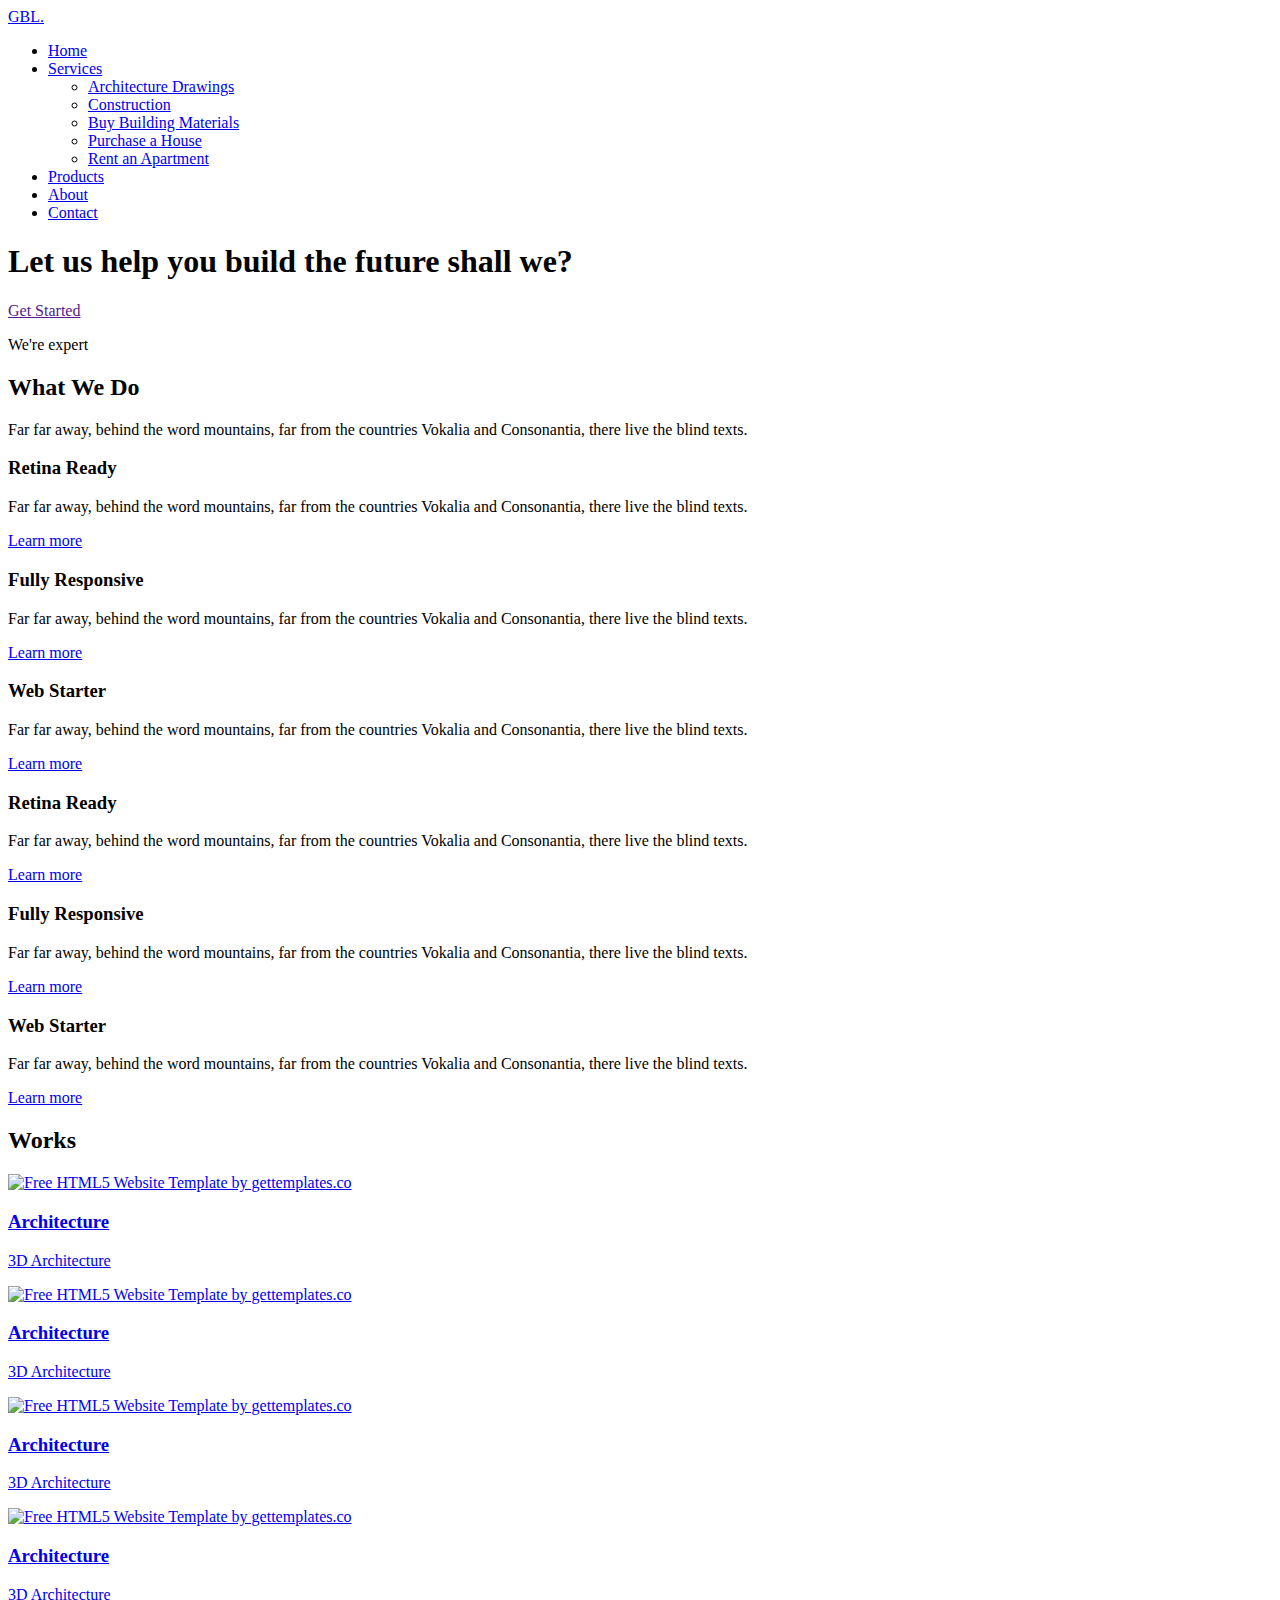
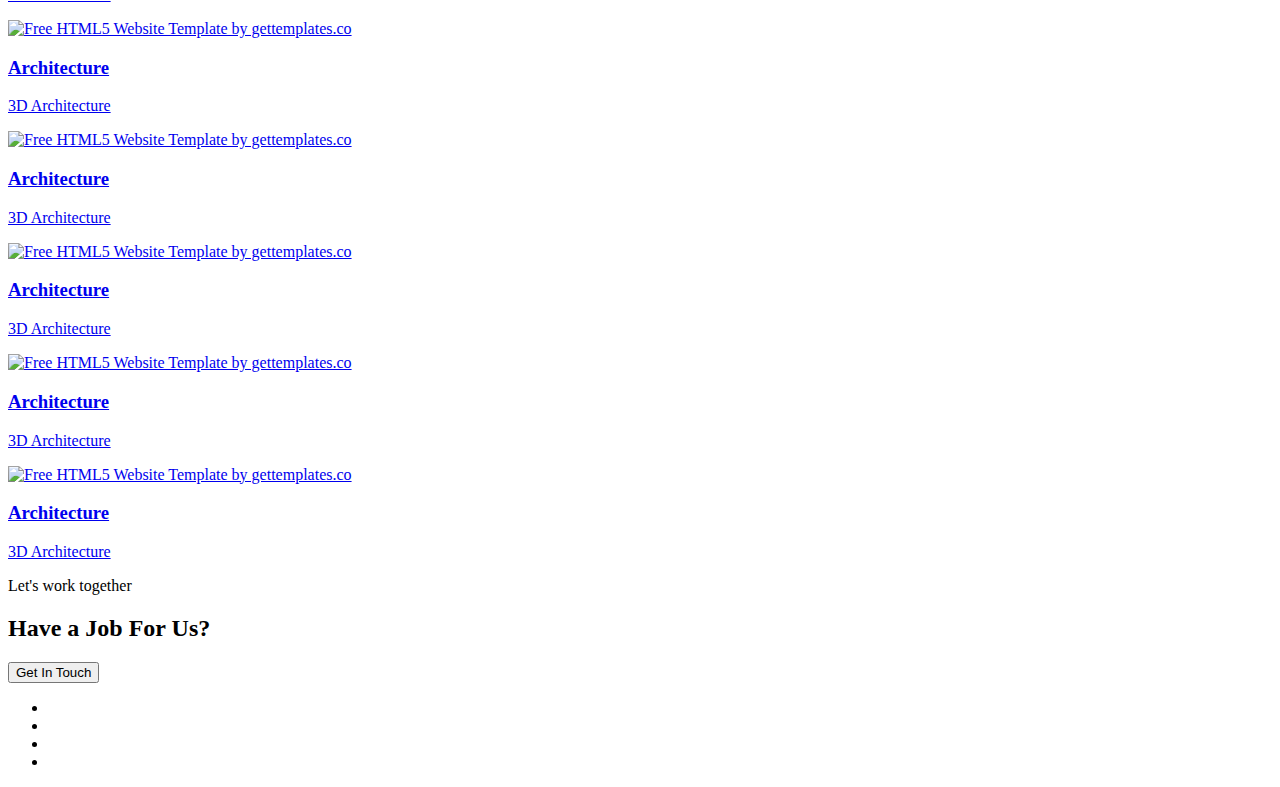
==== index.html @ 5374af35 "version2" ====
<!DOCTYPE HTML>
<html>
	<head>
	<meta charset="utf-8">
	<meta http-equiv="X-UA-Compatible" content="IE=edge">
	<meta name="viewport" content="width=device-width, initial-scale=1">
	<title>Global Basko Limited</title>
  	<!-- Facebook and Twitter integration -->
	<meta property="og:title" content=""/>
	<meta property="og:image" content=""/>
	<meta property="og:url" content=""/>
	<meta property="og:site_name" content=""/>
	<meta property="og:description" content=""/>
	<meta name="twitter:title" content="" />
	<meta name="twitter:image" content="" />
	<meta name="twitter:url" content="" />
	<meta name="twitter:card" content="" />

	<link href="https://fonts.googleapis.com/css?family=Open+Sans:300,400,700" rel="stylesheet">
	
	<!-- Animate.css -->
	<link rel="stylesheet" href="css/animate.css">
	<!-- Icomoon Icon Fonts-->
	<link rel="stylesheet" href="css/icomoon.css">
	<!-- Bootstrap  -->
	<link rel="stylesheet" href="css/bootstrap.css">

	<!-- Magnific Popup -->
	<link rel="stylesheet" href="css/magnific-popup.css">

	<!-- Theme style  -->
	<link rel="stylesheet" href="css/style.css">

	<!-- Modernizr JS -->
	<script src="js/modernizr-2.6.2.min.js"></script>
	<!-- FOR IE9 below -->
	<!--[if lt IE 9]>
	<script src="js/respond.min.js"></script>
	<![endif]-->

	</head>
	<body>
		
	<div class="fh5co-loader"></div>
	
	<div id="page">
	<nav class="fh5co-nav" role="navigation">
		<div class="container">
			<div class="row">
				<div class="col-xs-2 text-left">
					<div id="fh5co-logo"><a href="index.html">GBL<span>.</span></a></div>
				</div>
				<div class="col-xs-10 text-right menu-1">
					<ul>
						<li class="active"><a href="index.html">Home</a></li>
						<li class="has-dropdown">
							<a href="services.html">Services</a>
							<ul class="dropdown">
								<li><a href="#">Architecture Drawings</a></li>
								<li><a href="#">Construction</a></li>
								<li><a href="#">Buy Building Materials</a></li>
								<li><a href="#">Purchase a House</a></li>
								<li><a href="#">Rent an Apartment</a></li>
							</ul>
						</li>

						<li><a href="products.html">Products</a></li>
						<li><a href="about.html">About</a></li>
						<li><a href="contact.html">Contact</a></li>
					</ul>
				</div>
			</div>
			
		</div>
	</nav>

	<header id="fh5co-header" class="fh5co-cover" role="banner" style="background-image:url(images/img_bg_1.jpg);" data-stellar-background-ratio="0.5">
		<div class="overlay"></div>
		<div class="container">
			<div class="row">
				<div class="col-md-7 text-left">
					<div class="display-t">
						<div class="display-tc animate-box" data-animate-effect="fadeInUp">
							<h1 class="mb30">Let us help you build the future shall we?</h1>
							<p>
								<a href="" target="_blank" class="btn btn-primary">Get Started</a>
							</p>
						</div>
					</div>
				</div>
			</div>
		</div>
	</header>

	



	<div id="fh5co-services" class="fh5co-bg-section border-bottom">
		<div class="container">
			<div class="row row-pb-md">
				<div class="col-md-8 col-md-offset-2 text-left animate-box" data-animate-effect="fadeInUp">
					<div class="fh5co-heading">
						<span>We're expert</span>
						<h2>What We Do</h2>
						<p>Far far away, behind the word mountains, far from the countries Vokalia and Consonantia, there live the blind texts.</p>
					</div>
				</div>
			</div>
			<div class="row">
				<div class="col-md-4 col-sm-6 ">
					<div class="feature-center animate-box" data-animate-effect="fadeInUp">
						<span class="icon">
							<i class="icon-eye"></i>
						</span>
						<h3>Retina Ready</h3>
						<p>Far far away, behind the word mountains, far from the countries Vokalia and Consonantia, there live the blind texts.</p>
						<p><a href="#">Learn more</a></p>
					</div>
				</div>
				<div class="col-md-4 col-sm-6 ">
					<div class="feature-center animate-box" data-animate-effect="fadeInUp">
						<span class="icon">
							<i class="icon-command"></i>
						</span>
						<h3>Fully Responsive</h3>
						<p>Far far away, behind the word mountains, far from the countries Vokalia and Consonantia, there live the blind texts.</p>
						<p><a href="#">Learn more</a></p>
					</div>
				</div>
				<div class="clearfix visible-sm-block"></div>
				<div class="col-md-4 col-sm-6 ">
					<div class="feature-center animate-box" data-animate-effect="fadeInUp">
						<span class="icon">
							<i class="icon-power"></i>
						</span>
						<h3>Web Starter</h3>
						<p>Far far away, behind the word mountains, far from the countries Vokalia and Consonantia, there live the blind texts.</p>
						<p><a href="#">Learn more</a></p>
					</div>
				</div>

				<div class="clearfix visible-md-block"></div>

				<div class="col-md-4 col-sm-6 ">
					<div class="feature-center animate-box" data-animate-effect="fadeInUp">
						<span class="icon">
							<i class="icon-eye"></i>
						</span>
						<h3>Retina Ready</h3>
						<p>Far far away, behind the word mountains, far from the countries Vokalia and Consonantia, there live the blind texts.</p>
						<p><a href="#">Learn more</a></p>
					</div>
				</div>
				<div class="clearfix visible-sm-block"></div>
				<div class="col-md-4 col-sm-6 ">
					<div class="feature-center animate-box" data-animate-effect="fadeInUp">
						<span class="icon">
							<i class="icon-command"></i>
						</span>
						<h3>Fully Responsive</h3>
						<p>Far far away, behind the word mountains, far from the countries Vokalia and Consonantia, there live the blind texts.</p>
						<p><a href="#">Learn more</a></p>
					</div>
				</div>
				<div class="col-md-4 col-sm-6 ">
					<div class="feature-center animate-box" data-animate-effect="fadeInUp">
						<span class="icon">
							<i class="icon-power"></i>
						</span>
						<h3>Web Starter</h3>
						<p>Far far away, behind the word mountains, far from the countries Vokalia and Consonantia, there live the blind texts.</p>
						<p><a href="#">Learn more</a></p>
					</div>
				</div>

				<div class="clearfix visible-md-block"></div>

			</div>
		</div>
	</div>

	<div id="fh5co-project">
		<div class="container">
			<div class="row row-pb-md">
				<div class="col-md-8 col-md-offset-2 text-left fh5co-heading  animate-box">
					<h2>Works</h2>
				</div>
			</div>

			<div class="row">
				<div class="col-md-4 col-sm-6 fh5co-project animate-box" data-animate-effect="fadeIn">
					<a href="#"><img src="images/work-1.jpg" alt="Free HTML5 Website Template by gettemplates.co" class="img-responsive">
						<div class="fh5co-copy">
							<h3>Architecture</h3>
							<p>3D Architecture</p>
						</div>
					</a>
				</div>
				<div class="col-md-4 col-sm-6 fh5co-project animate-box" data-animate-effect="fadeIn">
					<a href="#"><img src="images/work-2.jpg" alt="Free HTML5 Website Template by gettemplates.co" class="img-responsive">
						<div class="fh5co-copy">
							<h3>Architecture</h3>
							<p>3D Architecture</p>
						</div>
					</a>
				</div>
				<div class="col-md-4 col-sm-6 fh5co-project animate-box" data-animate-effect="fadeIn">
					<a href="#"><img src="images/work-3.jpg" alt="Free HTML5 Website Template by gettemplates.co" class="img-responsive">
						<div class="fh5co-copy">
							<h3>Architecture</h3>
							<p>3D Architecture</p>
						</div>
					</a>
				</div>

			</div>
		</div>
		<div class="container">
			<div class="row row-pb-md">
				<div class="col-md-8 col-md-offset-2 text-left fh5co-heading  animate-box">
				</div>
			</div>

			<div class="row">
				<div class="col-md-4 col-sm-6 fh5co-project animate-box" data-animate-effect="fadeIn">
					<a href="#"><img src="images/work-1.jpg" alt="Free HTML5 Website Template by gettemplates.co" class="img-responsive">
						<div class="fh5co-copy">
							<h3>Architecture</h3>
							<p>3D Architecture</p>
						</div>
					</a>
				</div>
				<div class="col-md-4 col-sm-6 fh5co-project animate-box" data-animate-effect="fadeIn">
					<a href="#"><img src="images/work-2.jpg" alt="Free HTML5 Website Template by gettemplates.co" class="img-responsive">
						<div class="fh5co-copy">
							<h3>Architecture</h3>
							<p>3D Architecture</p>
						</div>
					</a>
				</div>
				<div class="col-md-4 col-sm-6 fh5co-project animate-box" data-animate-effect="fadeIn">
					<a href="#"><img src="images/work-3.jpg" alt="Free HTML5 Website Template by gettemplates.co" class="img-responsive">
						<div class="fh5co-copy">
							<h3>Architecture</h3>
							<p>3D Architecture</p>
						</div>
					</a>
				</div>

			</div>
		</div>
		<div class="container">
			<div class="row row-pb-md">
				<div class="col-md-8 col-md-offset-2 text-left fh5co-heading  animate-box">
				</div>
			</div>

			<div class="row">
				<div class="col-md-4 col-sm-6 fh5co-project animate-box" data-animate-effect="fadeIn">
					<a href="#"><img src="images/work-1.jpg" alt="Free HTML5 Website Template by gettemplates.co" class="img-responsive">
						<div class="fh5co-copy">
							<h3>Architecture</h3>
							<p>3D Architecture</p>
						</div>
					</a>
				</div>
				<div class="col-md-4 col-sm-6 fh5co-project animate-box" data-animate-effect="fadeIn">
					<a href="#"><img src="images/work-2.jpg" alt="Free HTML5 Website Template by gettemplates.co" class="img-responsive">
						<div class="fh5co-copy">
							<h3>Architecture</h3>
							<p>3D Architecture</p>
						</div>
					</a>
				</div>
				<div class="col-md-4 col-sm-6 fh5co-project animate-box" data-animate-effect="fadeIn">
					<a href="#"><img src="images/work-3.jpg" alt="Free HTML5 Website Template by gettemplates.co" class="img-responsive">
						<div class="fh5co-copy">
							<h3>Architecture</h3>
							<p>3D Architecture</p>
						</div>
					</a>
				</div>

			</div>
		</div>
		
	</div>
	<div id="fh5co-started">
		<div class="container">
			<div class="row animate-box">
				<div class="col-md-8 col-md-offset-2 text-center fh5co-heading">
					<span>Let's work together</span>
					<h2>Have a Job For Us?</h2>
					<p><button type="submit" class="btn btn-primary">Get In Touch</button></p>
				</div>
			</div>
		</div>
	</div>

	<footer id="fh5co-footer" role="contentinfo">
		<div class="container">
			<div class="row copyright">
				<div class="col-md-12 text-center">
					<p>
						<ul class="fh5co-social-icons">
							<li><a href="#"><i class="icon-twitter"></i></a></li>
							<li><a href="#"><i class="icon-facebook"></i></a></li>
							<li><a href="#"><i class="icon-linkedin"></i></a></li>
							<li><a href="#"><i class="icon-dribbble"></i></a></li>
						</ul>
					</p>
				</div>
			</div>

		</div>
	</footer>
	</div>

	<div class="gototop js-top">
		<a href="#" class="js-gotop"><i class="icon-arrow-up"></i></a>
	</div>
	
	<!-- jQuery -->
	<script src="js/jquery.min.js"></script>
	<!-- jQuery Easing -->
	<script src="js/jquery.easing.1.3.js"></script>
	<!-- Bootstrap -->
	<script src="js/bootstrap.min.js"></script>
	<!-- Waypoints -->
	<script src="js/jquery.waypoints.min.js"></script>
	<!-- countTo -->
	<script src="js/jquery.countTo.js"></script>
	<!-- Magnific Popup -->
	<script src="js/jquery.magnific-popup.min.js"></script>
	<script src="js/magnific-popup-options.js"></script>
	<!-- Stellar -->
	<script src="js/jquery.stellar.min.js"></script>
	<!-- Main -->
	<script src="js/main.js"></script>

	</body>
</html>
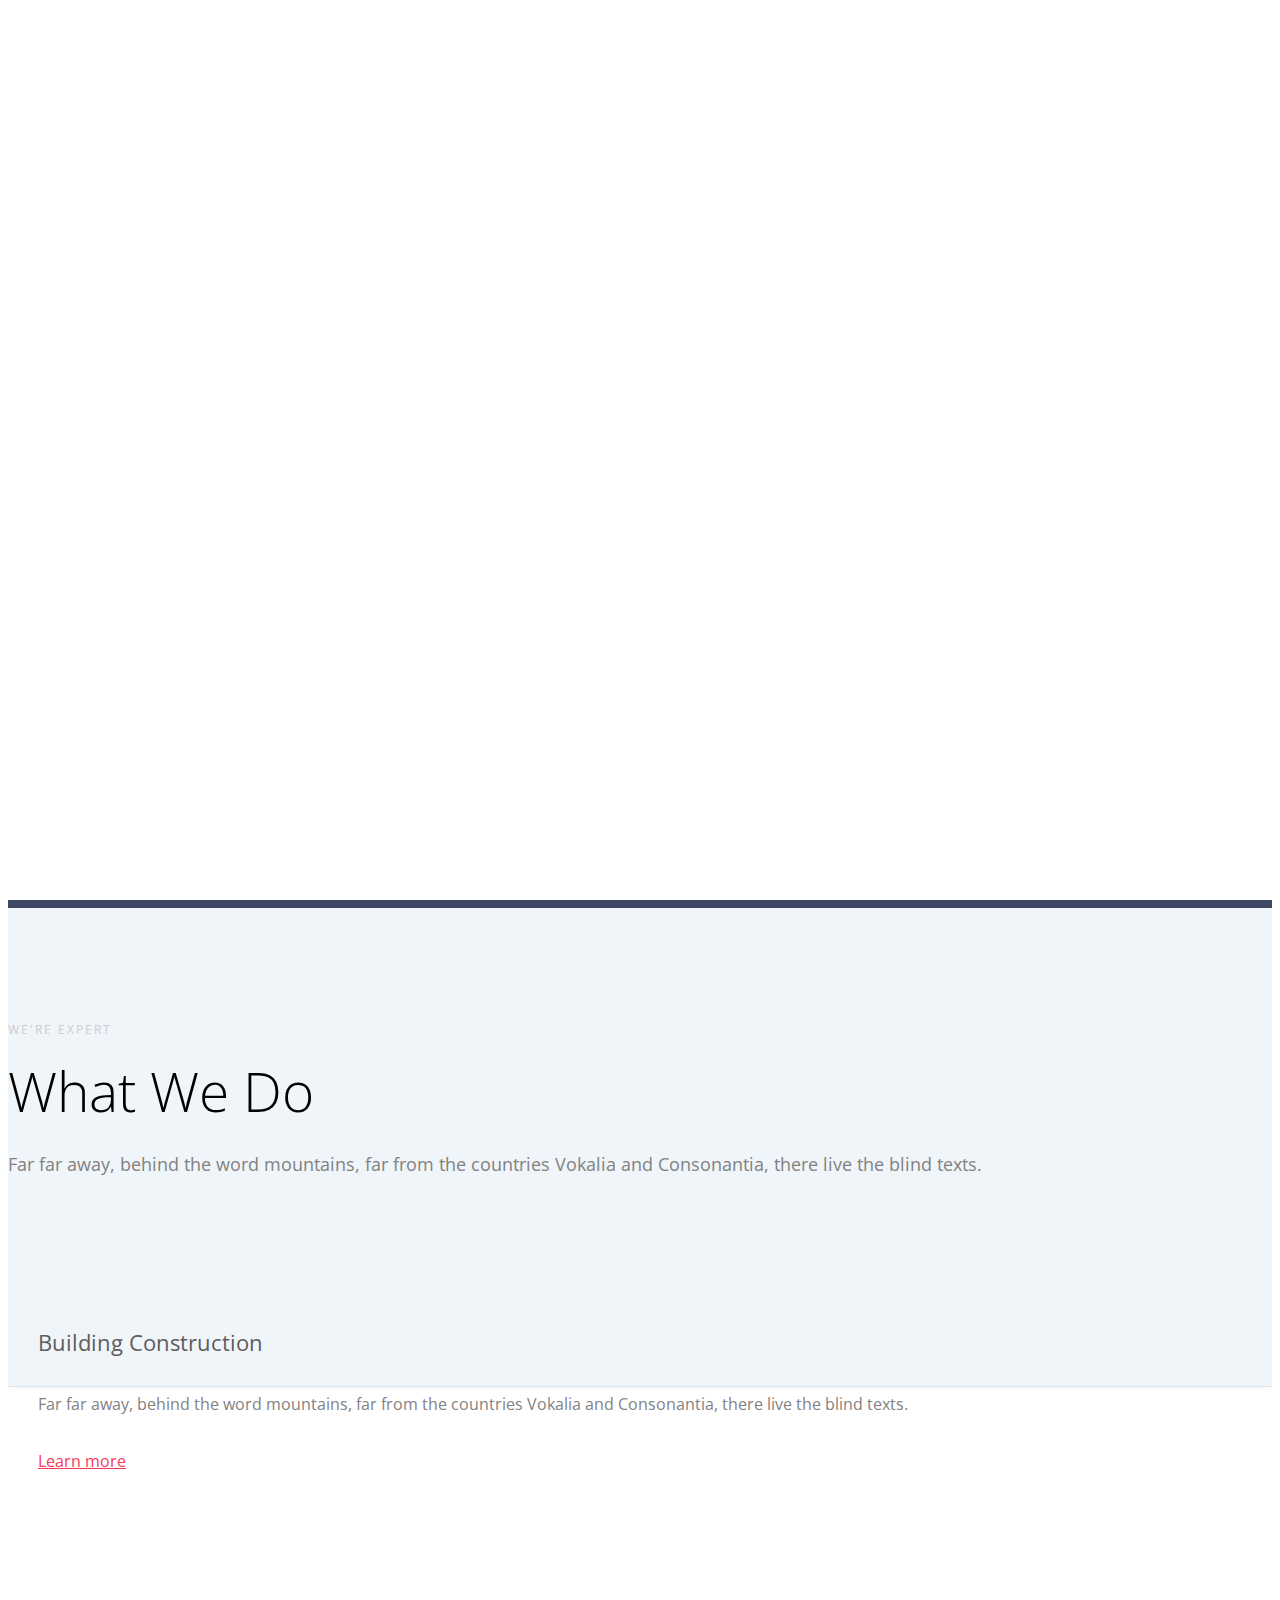
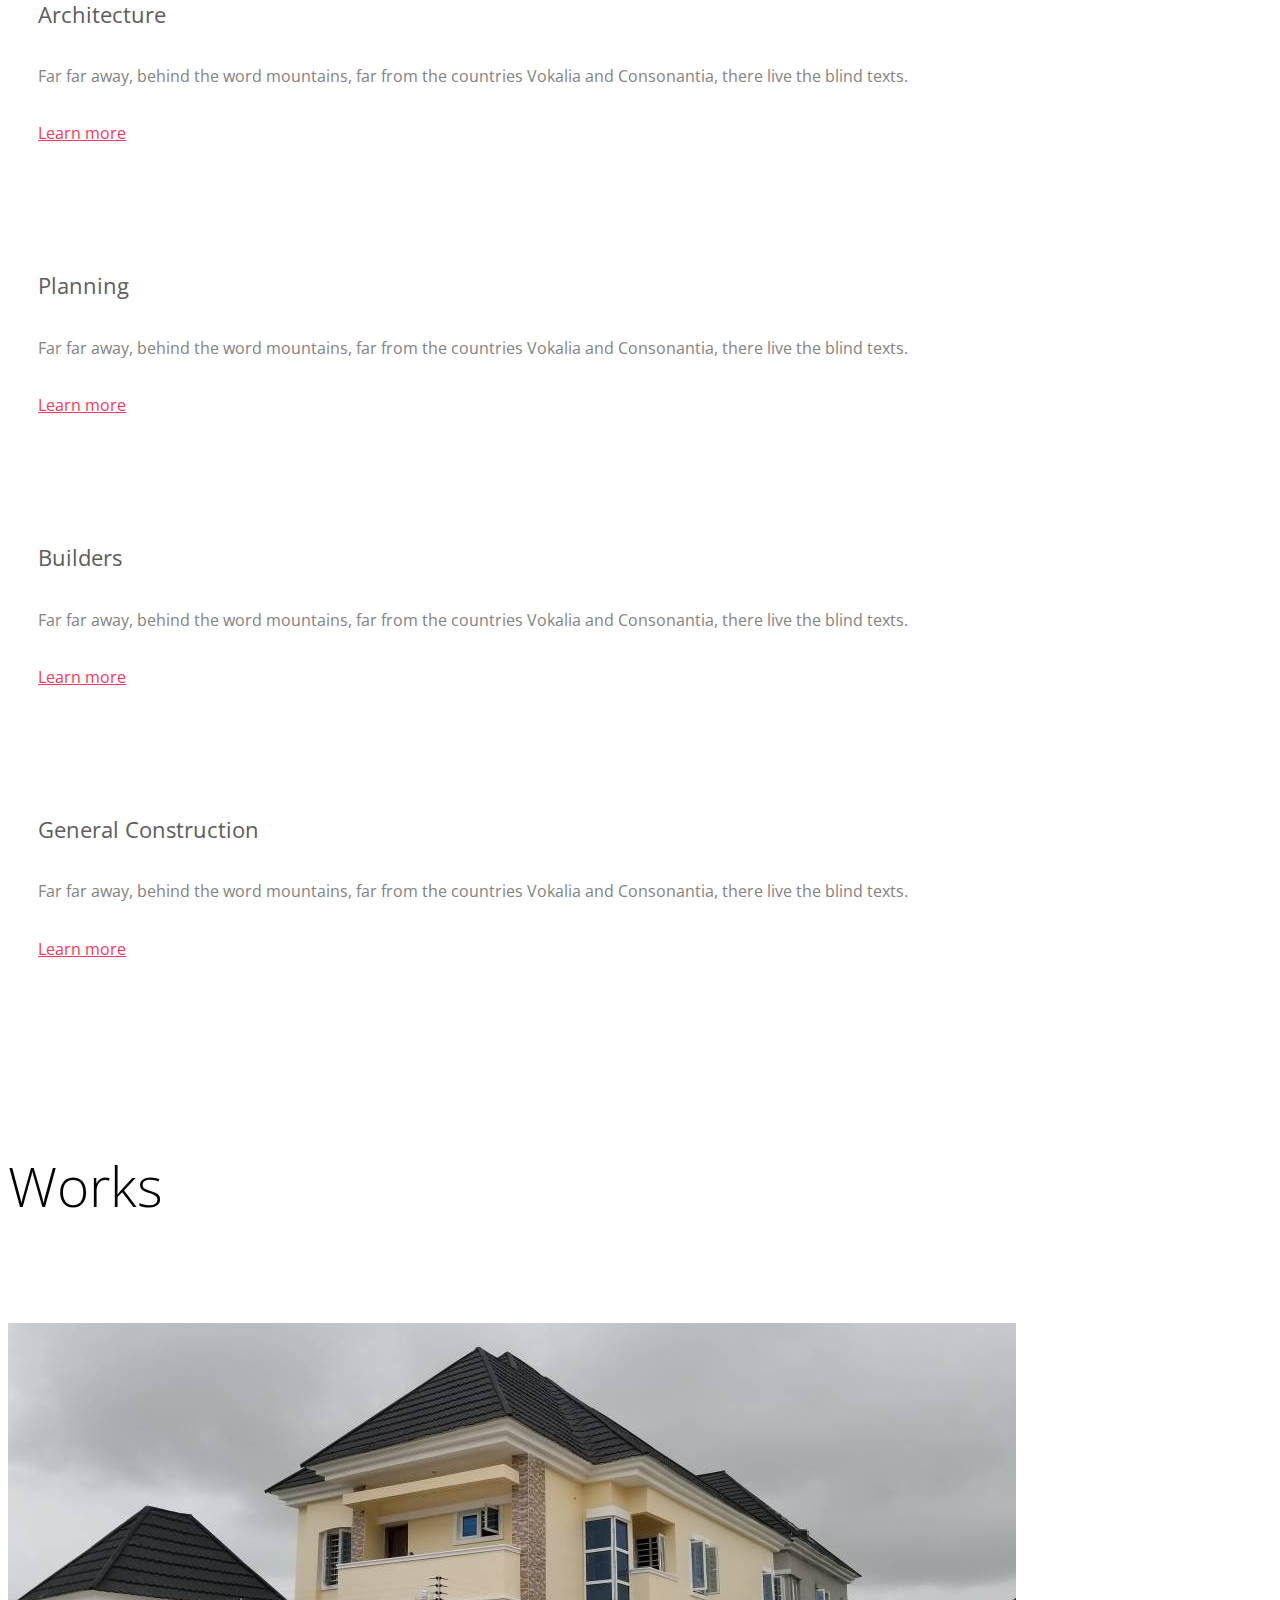
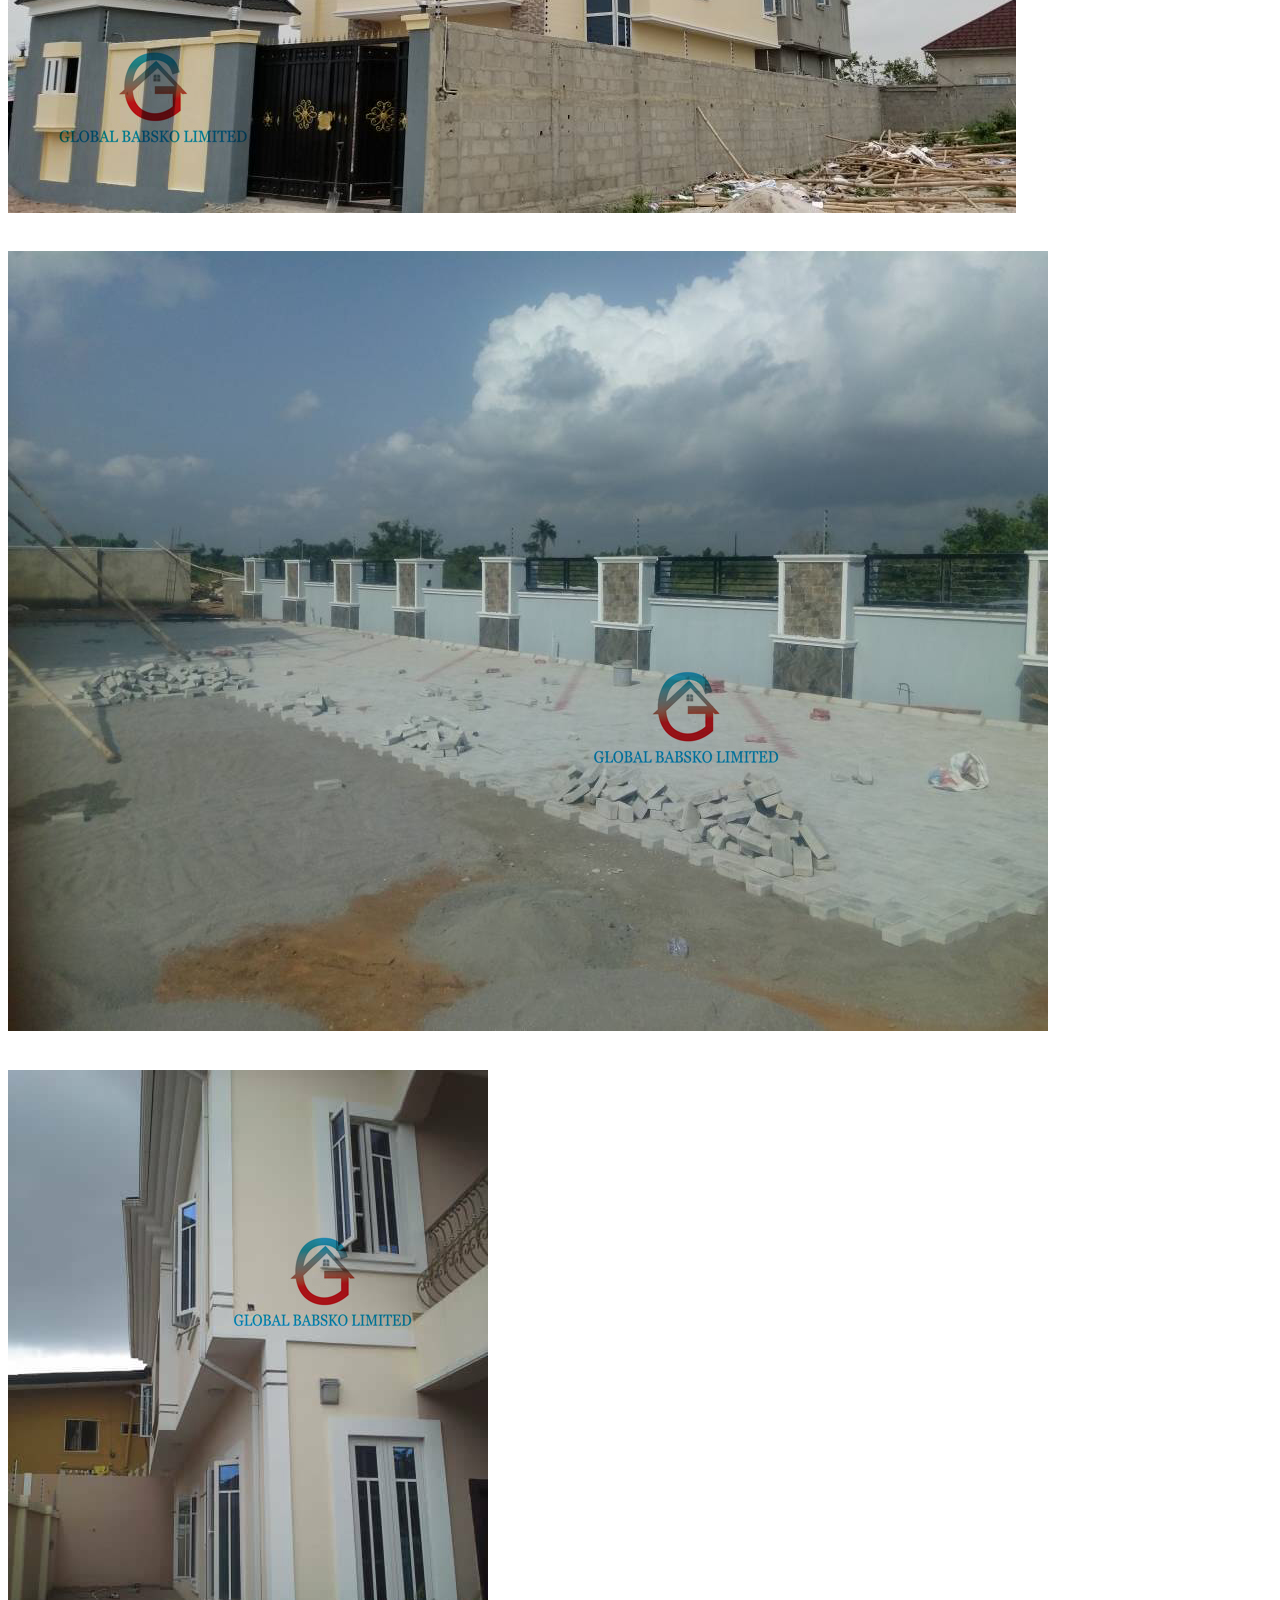
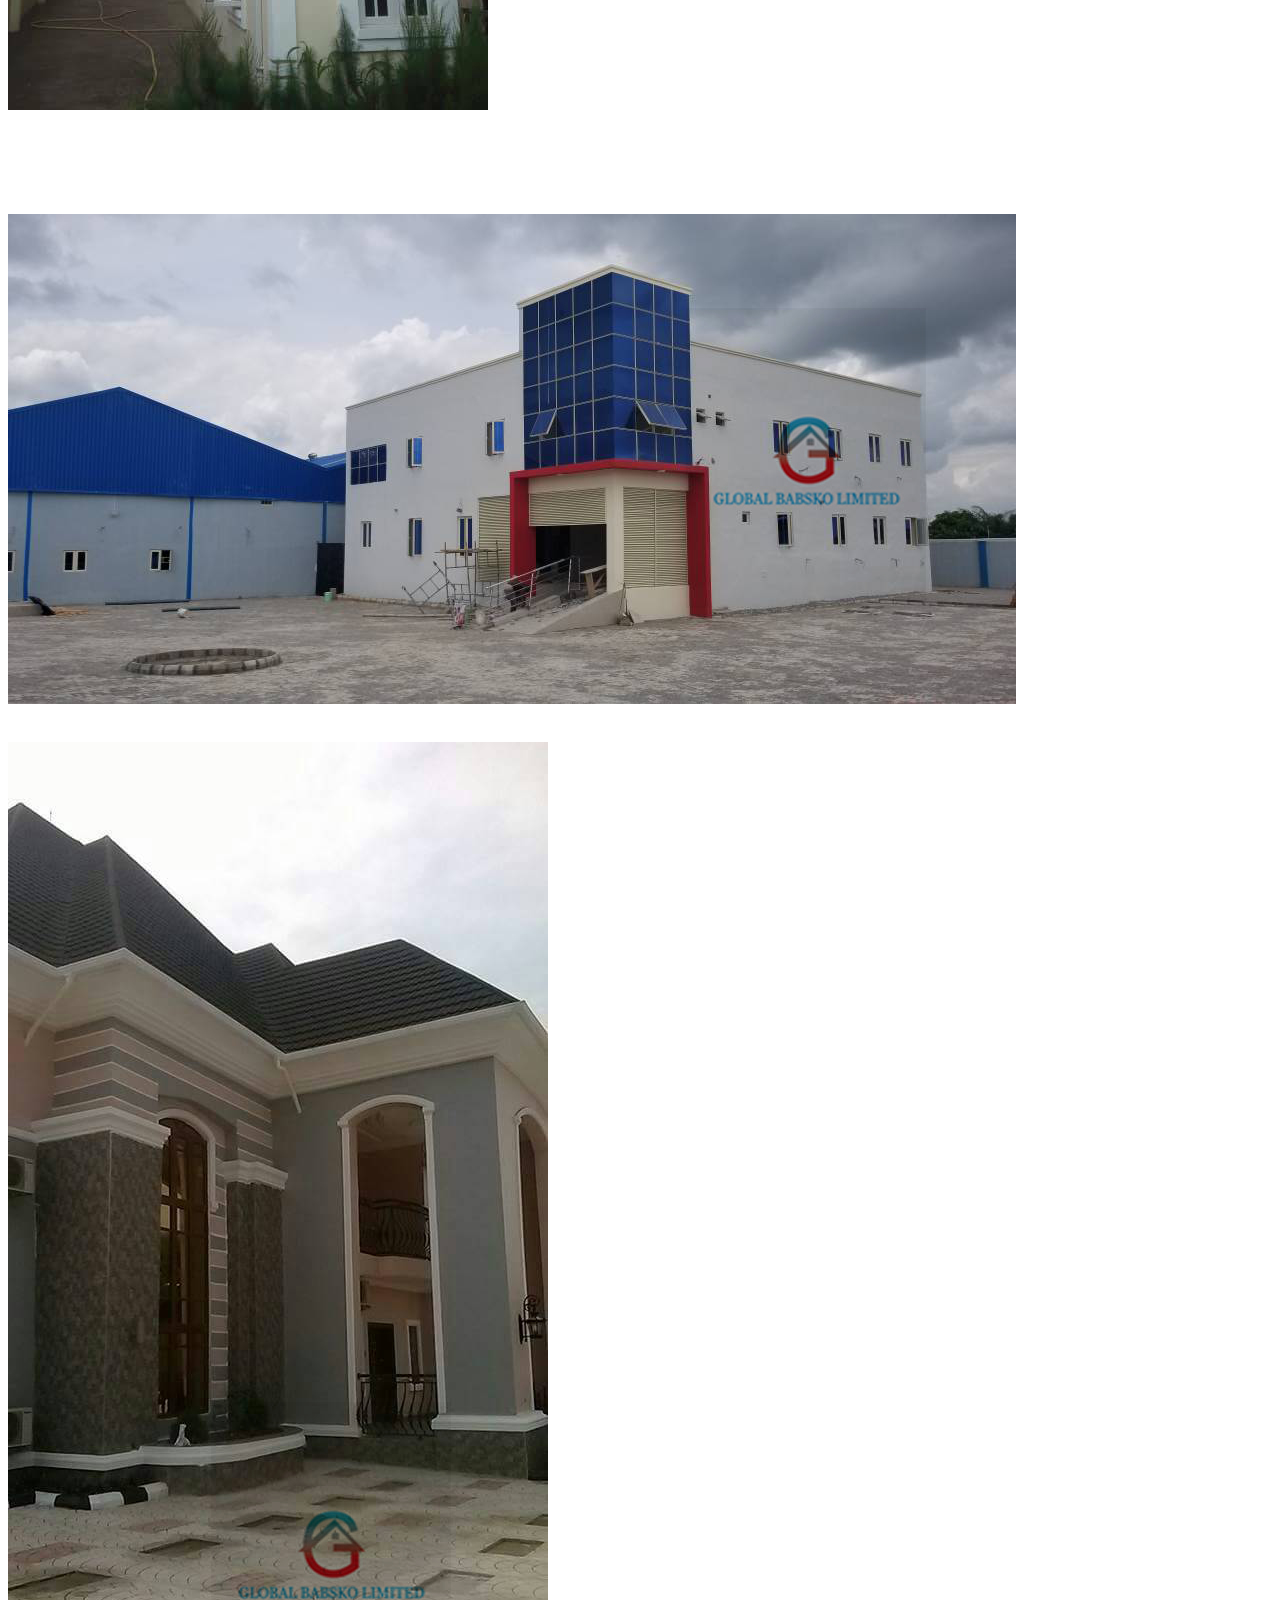
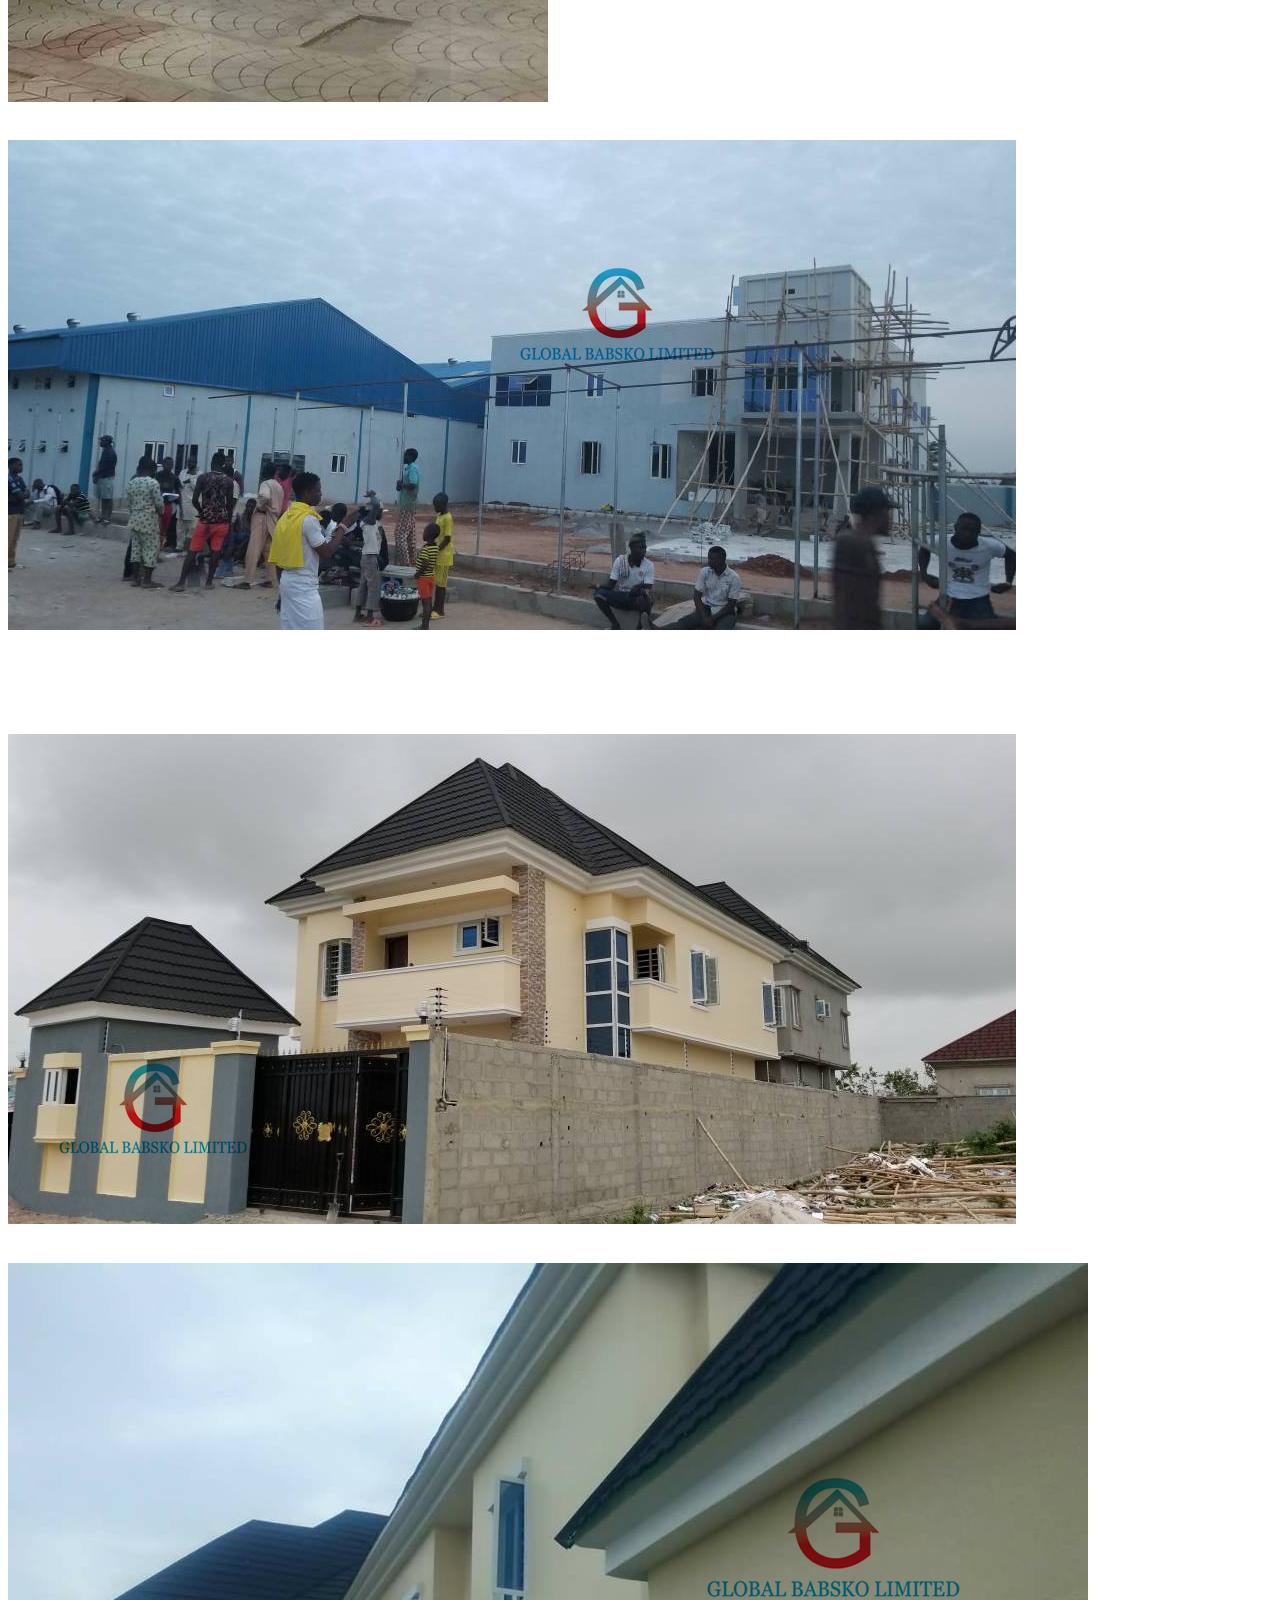
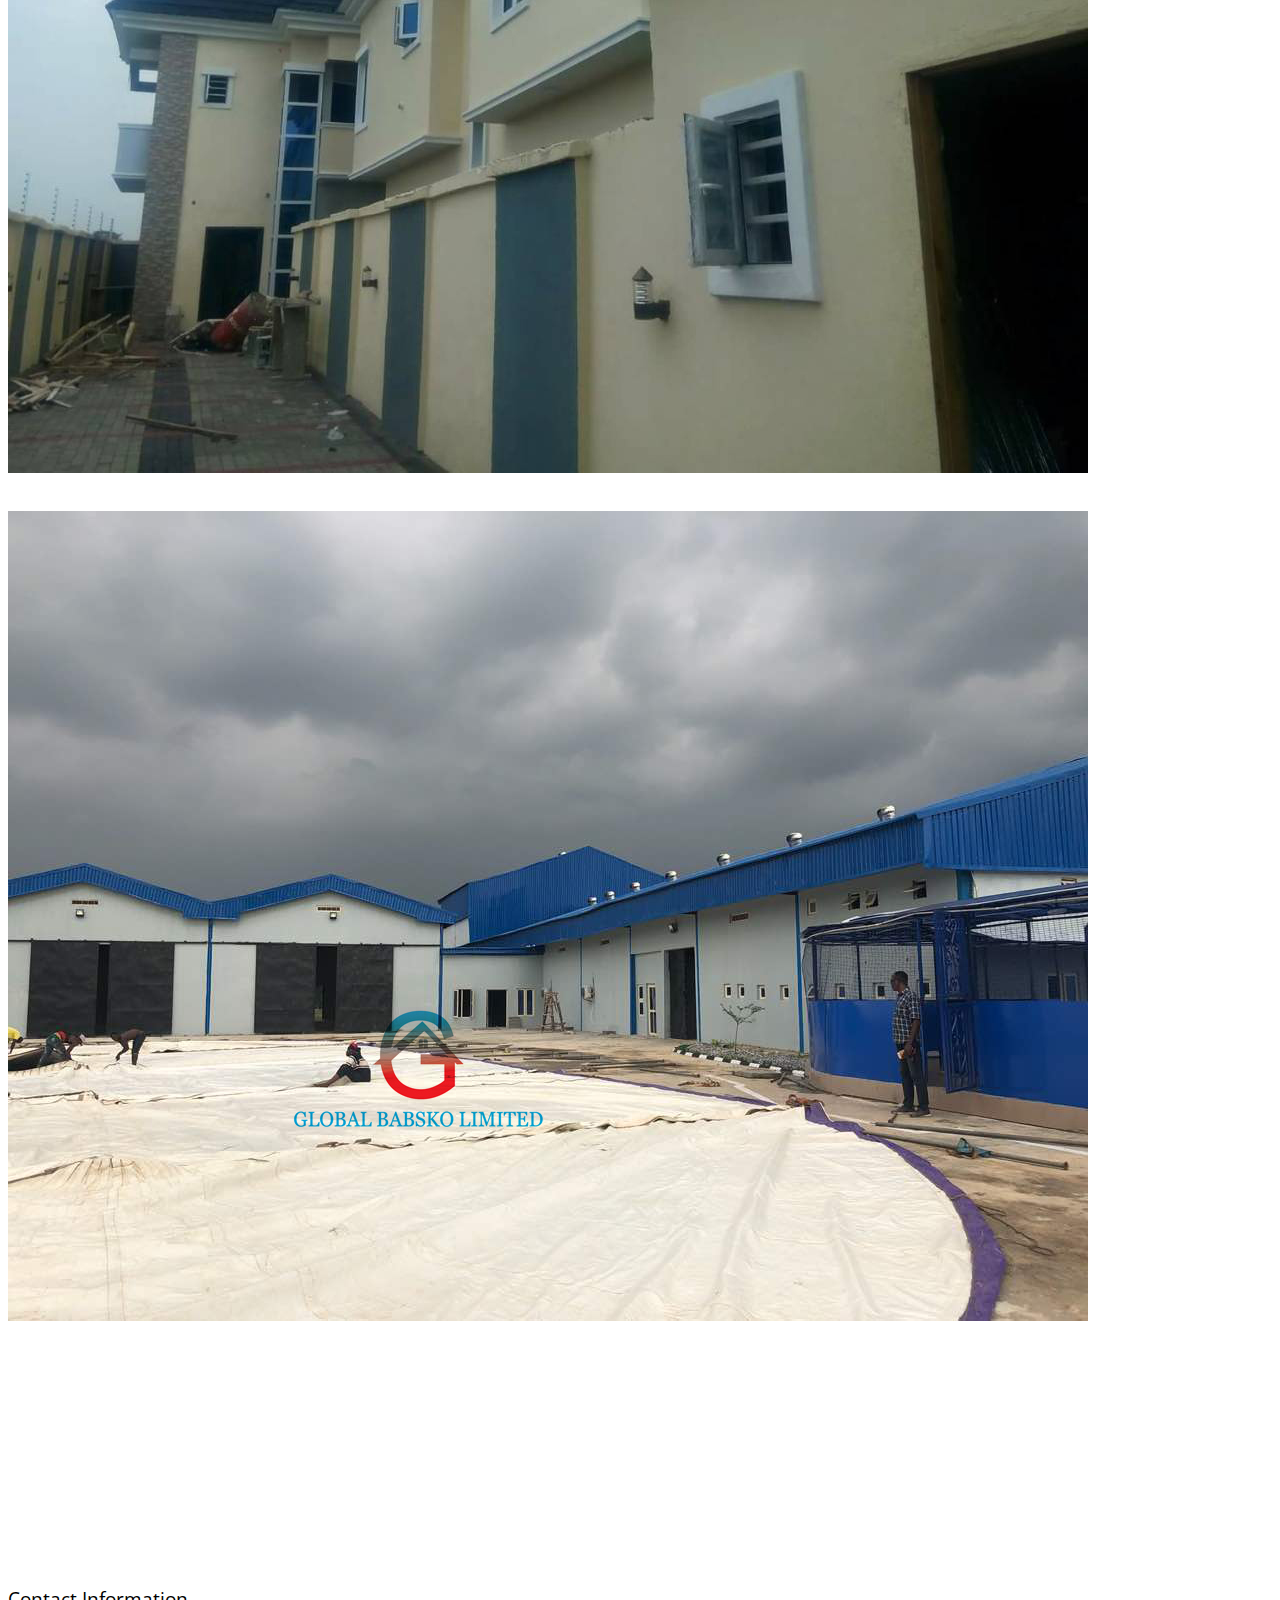
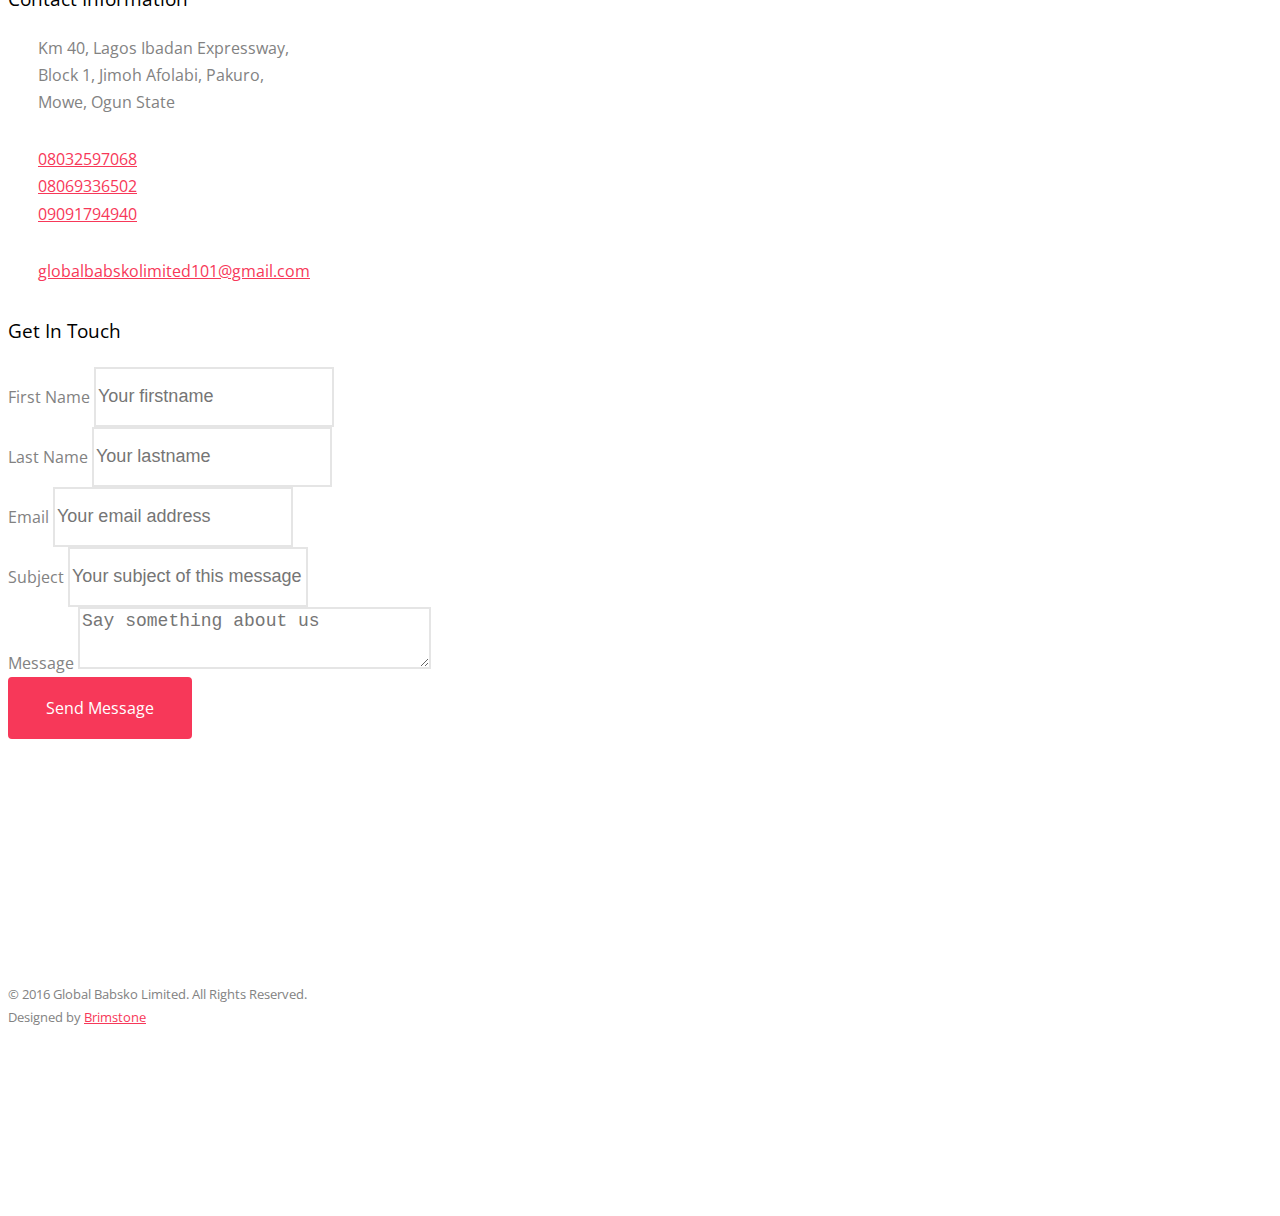
==== commit e6d5a2a9: "Merge pull request #1 from MichaelGee/img-update" ====
--- a/index.html
+++ b/index.html
@@ -66,7 +66,7 @@
 
 						<li><a href="products.html">Products</a></li>
 						<li><a href="about.html">About</a></li>
-						<li><a href="contact.html">Contact</a></li>
+						<li><a href="#fh5co-contact">Contact</a></li>
 					</ul>
 				</div>
 			</div>
@@ -113,7 +113,7 @@
 						<span class="icon">
 							<i class="icon-eye"></i>
 						</span>
-						<h3>Retina Ready</h3>
+						<h3>Building Construction</h3>
 						<p>Far far away, behind the word mountains, far from the countries Vokalia and Consonantia, there live the blind texts.</p>
 						<p><a href="#">Learn more</a></p>
 					</div>
@@ -123,7 +123,7 @@
 						<span class="icon">
 							<i class="icon-command"></i>
 						</span>
-						<h3>Fully Responsive</h3>
+						<h3>Architecture</h3>
 						<p>Far far away, behind the word mountains, far from the countries Vokalia and Consonantia, there live the blind texts.</p>
 						<p><a href="#">Learn more</a></p>
 					</div>
@@ -134,7 +134,7 @@
 						<span class="icon">
 							<i class="icon-power"></i>
 						</span>
-						<h3>Web Starter</h3>
+						<h3>Planning</h3>
 						<p>Far far away, behind the word mountains, far from the countries Vokalia and Consonantia, there live the blind texts.</p>
 						<p><a href="#">Learn more</a></p>
 					</div>
@@ -147,7 +147,7 @@
 						<span class="icon">
 							<i class="icon-eye"></i>
 						</span>
-						<h3>Retina Ready</h3>
+						<h3>Builders</h3>
 						<p>Far far away, behind the word mountains, far from the countries Vokalia and Consonantia, there live the blind texts.</p>
 						<p><a href="#">Learn more</a></p>
 					</div>
@@ -158,22 +158,12 @@
 						<span class="icon">
 							<i class="icon-command"></i>
 						</span>
-						<h3>Fully Responsive</h3>
-						<p>Far far away, behind the word mountains, far from the countries Vokalia and Consonantia, there live the blind texts.</p>
-						<p><a href="#">Learn more</a></p>
-					</div>
-				</div>
-				<div class="col-md-4 col-sm-6 ">
-					<div class="feature-center animate-box" data-animate-effect="fadeInUp">
-						<span class="icon">
-							<i class="icon-power"></i>
-						</span>
-						<h3>Web Starter</h3>
-						<p>Far far away, behind the word mountains, far from the countries Vokalia and Consonantia, there live the blind texts.</p>
-						<p><a href="#">Learn more</a></p>
-					</div>
-				</div>
-
+						<h3>General Construction</h3>
+						<p>Far far away, behind the word mountains, far from the countries Vokalia and Consonantia, there live the blind texts.</p>
+						<p><a href="#">Learn more</a></p>
+					</div>
+				</div>
+				
 				<div class="clearfix visible-md-block"></div>
 
 			</div>
@@ -190,23 +180,23 @@
 
 			<div class="row">
 				<div class="col-md-4 col-sm-6 fh5co-project animate-box" data-animate-effect="fadeIn">
-					<a href="#"><img src="images/work-1.jpg" alt="Free HTML5 Website Template by gettemplates.co" class="img-responsive">
-						<div class="fh5co-copy">
-							<h3>Architecture</h3>
-							<p>3D Architecture</p>
-						</div>
-					</a>
-				</div>
-				<div class="col-md-4 col-sm-6 fh5co-project animate-box" data-animate-effect="fadeIn">
-					<a href="#"><img src="images/work-2.jpg" alt="Free HTML5 Website Template by gettemplates.co" class="img-responsive">
-						<div class="fh5co-copy">
-							<h3>Architecture</h3>
-							<p>3D Architecture</p>
-						</div>
-					</a>
-				</div>
-				<div class="col-md-4 col-sm-6 fh5co-project animate-box" data-animate-effect="fadeIn">
-					<a href="#"><img src="images/work-3.jpg" alt="Free HTML5 Website Template by gettemplates.co" class="img-responsive">
+					<a href="#"><img src="images/building/op21.jpg" alt="Free HTML5 Website Template by gettemplates.co" class="img-responsive">
+						<div class="fh5co-copy">
+							<h3>Architecture</h3>
+							<p>3D Architecture</p>
+						</div>
+					</a>
+				</div>
+				<div class="col-md-4 col-sm-6 fh5co-project animate-box" data-animate-effect="fadeIn">
+					<a href="#"><img src="images/building/op18.jpg" alt="Free HTML5 Website Template by gettemplates.co" class="img-responsive">
+						<div class="fh5co-copy">
+							<h3>Architecture</h3>
+							<p>3D Architecture</p>
+						</div>
+					</a>
+				</div>
+				<div class="col-md-4 col-sm-6 fh5co-project animate-box" data-animate-effect="fadeIn">
+					<a href="#"><img src="images/building/op17.jpg" alt="Free HTML5 Website Template by gettemplates.co" class="img-responsive">
 						<div class="fh5co-copy">
 							<h3>Architecture</h3>
 							<p>3D Architecture</p>
@@ -224,23 +214,23 @@
 
 			<div class="row">
 				<div class="col-md-4 col-sm-6 fh5co-project animate-box" data-animate-effect="fadeIn">
-					<a href="#"><img src="images/work-1.jpg" alt="Free HTML5 Website Template by gettemplates.co" class="img-responsive">
-						<div class="fh5co-copy">
-							<h3>Architecture</h3>
-							<p>3D Architecture</p>
-						</div>
-					</a>
-				</div>
-				<div class="col-md-4 col-sm-6 fh5co-project animate-box" data-animate-effect="fadeIn">
-					<a href="#"><img src="images/work-2.jpg" alt="Free HTML5 Website Template by gettemplates.co" class="img-responsive">
-						<div class="fh5co-copy">
-							<h3>Architecture</h3>
-							<p>3D Architecture</p>
-						</div>
-					</a>
-				</div>
-				<div class="col-md-4 col-sm-6 fh5co-project animate-box" data-animate-effect="fadeIn">
-					<a href="#"><img src="images/work-3.jpg" alt="Free HTML5 Website Template by gettemplates.co" class="img-responsive">
+					<a href="#"><img src="images/building/op12.jpg" alt="Free HTML5 Website Template by gettemplates.co" class="img-responsive">
+						<div class="fh5co-copy">
+							<h3>Architecture</h3>
+							<p>3D Architecture</p>
+						</div>
+					</a>
+				</div>
+				<div class="col-md-4 col-sm-6 fh5co-project animate-box" data-animate-effect="fadeIn">
+					<a href="#"><img src="images/building/op13.jpg" alt="Free HTML5 Website Template by gettemplates.co" class="img-responsive">
+						<div class="fh5co-copy">
+							<h3>Architecture</h3>
+							<p>3D Architecture</p>
+						</div>
+					</a>
+				</div>
+				<div class="col-md-4 col-sm-6 fh5co-project animate-box" data-animate-effect="fadeIn">
+					<a href="#"><img src="images/building/op20.jpg" alt="Free HTML5 Website Template by gettemplates.co" class="img-responsive">
 						<div class="fh5co-copy">
 							<h3>Architecture</h3>
 							<p>3D Architecture</p>
@@ -258,23 +248,23 @@
 
 			<div class="row">
 				<div class="col-md-4 col-sm-6 fh5co-project animate-box" data-animate-effect="fadeIn">
-					<a href="#"><img src="images/work-1.jpg" alt="Free HTML5 Website Template by gettemplates.co" class="img-responsive">
-						<div class="fh5co-copy">
-							<h3>Architecture</h3>
-							<p>3D Architecture</p>
-						</div>
-					</a>
-				</div>
-				<div class="col-md-4 col-sm-6 fh5co-project animate-box" data-animate-effect="fadeIn">
-					<a href="#"><img src="images/work-2.jpg" alt="Free HTML5 Website Template by gettemplates.co" class="img-responsive">
-						<div class="fh5co-copy">
-							<h3>Architecture</h3>
-							<p>3D Architecture</p>
-						</div>
-					</a>
-				</div>
-				<div class="col-md-4 col-sm-6 fh5co-project animate-box" data-animate-effect="fadeIn">
-					<a href="#"><img src="images/work-3.jpg" alt="Free HTML5 Website Template by gettemplates.co" class="img-responsive">
+					<a href="#"><img src="images/building/op21.jpg" alt="Free HTML5 Website Template by gettemplates.co" class="img-responsive">
+						<div class="fh5co-copy">
+							<h3>Architecture</h3>
+							<p>3D Architecture</p>
+						</div>
+					</a>
+				</div>
+				<div class="col-md-4 col-sm-6 fh5co-project animate-box" data-animate-effect="fadeIn">
+					<a href="#"><img src="images/building/op16.jpg" alt="Free HTML5 Website Template by gettemplates.co" class="img-responsive">
+						<div class="fh5co-copy">
+							<h3>Architecture</h3>
+							<p>3D Architecture</p>
+						</div>
+					</a>
+				</div>
+				<div class="col-md-4 col-sm-6 fh5co-project animate-box" data-animate-effect="fadeIn">
+					<a href="#"><img src="images/building/op15.jpg" alt="Free HTML5 Website Template by gettemplates.co" class="img-responsive">
 						<div class="fh5co-copy">
 							<h3>Architecture</h3>
 							<p>3D Architecture</p>
@@ -286,22 +276,80 @@
 		</div>
 		
 	</div>
-	<div id="fh5co-started">
-		<div class="container">
-			<div class="row animate-box">
-				<div class="col-md-8 col-md-offset-2 text-center fh5co-heading">
-					<span>Let's work together</span>
-					<h2>Have a Job For Us?</h2>
-					<p><button type="submit" class="btn btn-primary">Get In Touch</button></p>
-				</div>
-			</div>
-		</div>
-	</div>
+
+
+	<!-- Conatct -->
+	<div id="fh5co-contact">
+		<div class="container">
+			<div class="row">
+				<div class="col-md-5 col-md-push-1 animate-box">
+					
+					<div class="fh5co-contact-info">
+						<h3>Contact Information</h3>
+						<ul>
+							<li class="address">Km 40, Lagos Ibadan Expressway,<br/> Block 1, Jimoh Afolabi, Pakuro,<br/> Mowe, Ogun State</li>
+							<li class="phone"><a href="#">08032597068<br/> 08069336502 <br/> 09091794940</a></li>
+							<li class="email"><a href="#">globalbabskolimited101@gmail.com</a></li>
+						</ul>
+					</div>
+
+				</div>
+				<div class="col-md-6 animate-box">
+					<h3>Get In Touch</h3>
+					<form action="#">
+						<div class="row form-group">
+							<div class="col-md-6">
+								<label for="fname">First Name</label>
+								<input type="text" id="fname" class="form-control" placeholder="Your firstname">
+							</div>
+							<div class="col-md-6">
+								<label for="lname">Last Name</label>
+								<input type="text" id="lname" class="form-control" placeholder="Your lastname">
+							</div>
+						</div>
+
+						<div class="row form-group">
+							<div class="col-md-12">
+								<label for="email">Email</label>
+								<input type="text" id="email" class="form-control" placeholder="Your email address">
+							</div>
+						</div>
+
+						<div class="row form-group">
+							<div class="col-md-12">
+								<label for="subject">Subject</label>
+								<input type="text" id="subject" class="form-control" placeholder="Your subject of this message">
+							</div>
+						</div>
+
+						<div class="row form-group">
+							<div class="col-md-12">
+								<label for="message">Message</label>
+								<textarea name="message" id="message" cols="30" rows="10" class="form-control" placeholder="Say something about us"></textarea>
+							</div>
+						</div>
+						<div class="form-group">
+							<input type="submit" value="Send Message" class="btn btn-lg btn-primary">
+						</div>
+
+					</form>		
+				</div>
+			</div>
+			
+		</div>
+	</div>
+
 
 	<footer id="fh5co-footer" role="contentinfo">
 		<div class="container">
+	
+
 			<div class="row copyright">
 				<div class="col-md-12 text-center">
+					<p>
+						<small class="block">&copy; 2016 Global Babsko Limited. All Rights Reserved.</small> 
+						<small class="block">Designed by <a href="#" target="_blank">Brimstone</small>
+					</p>
 					<p>
 						<ul class="fh5co-social-icons">
 							<li><a href="#"><i class="icon-twitter"></i></a></li>
--- a/css/style.css
+++ b/css/style.css
@@ -0,0 +1,1700 @@
+@font-face {
+  font-family: 'icomoon';
+  src: url("../fonts/icomoon/icomoon.eot?srf3rx");
+  src: url("../fonts/icomoon/icomoon.eot?srf3rx#iefix") format("embedded-opentype"), url("../fonts/icomoon/icomoon.ttf?srf3rx") format("truetype"), url("../fonts/icomoon/icomoon.woff?srf3rx") format("woff"), url("../fonts/icomoon/icomoon.svg?srf3rx#icomoon") format("svg");
+  font-weight: normal;
+  font-style: normal;
+}
+/* =======================================================
+*
+* 	Template Style 
+*
+* ======================================================= */
+body {
+  font-family: "Open Sans", Arial, sans-serif;
+  font-weight: 400;
+  font-size: 16px;
+  line-height: 1.7;
+  color: #828282;
+  background: #fff;
+}
+
+#page {
+  position: relative;
+  overflow-x: hidden;
+  -webkit-transition: 0.5s;
+  -o-transition: 0.5s;
+  transition: 0.5s;
+}
+.offcanvas #page {
+  overflow: hidden;
+  position: absolute;
+}
+.offcanvas #page:after {
+  -webkit-transition: 2s;
+  -o-transition: 2s;
+  transition: 2s;
+  position: absolute;
+  top: 0;
+  right: 0;
+  bottom: 0;
+  left: 0;
+  z-index: 101;
+  background: rgba(0, 0, 0, 0.7);
+  content: "";
+}
+
+a {
+  color: #F73859;
+  -webkit-transition: 0.5s;
+  -o-transition: 0.5s;
+  transition: 0.5s;
+}
+a:hover, a:active, a:focus {
+  color: #F73859;
+  outline: none;
+  text-decoration: none;
+}
+
+p {
+  margin-bottom: 20px;
+}
+
+h1, h2, h3, h4, h5, h6, figure {
+  color: #000;
+  font-family: "Open Sans", Arial, sans-serif;
+  font-weight: 400;
+  margin: 0 0 20px 0;
+}
+
+::-webkit-selection {
+  color: #fff;
+  background: #F73859;
+}
+
+::-moz-selection {
+  color: #fff;
+  background: #F73859;
+}
+
+::selection {
+  color: #fff;
+  background: #F73859;
+}
+
+.fh5co-nav {
+  position: fixed;
+  top: 0;
+  margin: 0;
+  padding: 0;
+  width: 100%;
+  padding: 25px 0;
+  z-index: 1001;
+  background: transparent;
+  -webkit-transition: 0.5s;
+  -o-transition: 0.5s;
+  transition: 0.5s;
+}
+@media screen and (max-width: 768px) {
+  .fh5co-nav {
+    padding: 25px 0;
+  }
+}
+.fh5co-nav #fh5co-logo {
+  font-size: 24px;
+  padding: 0;
+  margin: 0;
+  text-transform: uppercase;
+  font-weight: bold;
+}
+@media screen and (max-width: 768px) {
+  .fh5co-nav #fh5co-logo {
+    margin-bottom: 0;
+  }
+}
+.fh5co-nav #fh5co-logo a > span {
+  color: #F73859;
+}
+.fh5co-nav a {
+  padding: 5px 10px;
+  color: #fff;
+}
+@media screen and (max-width: 768px) {
+  .fh5co-nav .menu-1 {
+    display: none;
+  }
+}
+.fh5co-nav ul {
+  padding: 0;
+  margin: 7px 0 0 0;
+}
+.fh5co-nav ul li {
+  padding: 0;
+  margin: 0;
+  list-style: none;
+  display: inline;
+}
+.fh5co-nav ul li a {
+  font-size: 16px;
+  padding: 30px 10px;
+  color: rgba(255, 255, 255, 0.5);
+  -webkit-transition: 0.5s;
+  -o-transition: 0.5s;
+  transition: 0.5s;
+}
+.fh5co-nav ul li a:hover, .fh5co-nav ul li a:focus, .fh5co-nav ul li a:active {
+  color: white;
+}
+.fh5co-nav ul li.has-dropdown {
+  position: relative;
+}
+.fh5co-nav ul li.has-dropdown .dropdown {
+  width: 130px;
+  -webkit-box-shadow: 0px 8px 13px -9px rgba(0, 0, 0, 0.75);
+  -moz-box-shadow: 0px 8px 13px -9px rgba(0, 0, 0, 0.75);
+  box-shadow: 0px 8px 13px -9px rgba(0, 0, 0, 0.75);
+  z-index: 1002;
+  visibility: hidden;
+  opacity: 0;
+  position: absolute;
+  top: 40px;
+  left: 0;
+  text-align: left;
+  background: #fff;
+  padding: 20px;
+  -webkit-border-radius: 4px;
+  -moz-border-radius: 4px;
+  -ms-border-radius: 4px;
+  border-radius: 4px;
+  -webkit-transition: 0s;
+  -o-transition: 0s;
+  transition: 0s;
+}
+.fh5co-nav ul li.has-dropdown .dropdown:before {
+  bottom: 100%;
+  left: 40px;
+  border: solid transparent;
+  content: " ";
+  height: 0;
+  width: 0;
+  position: absolute;
+  pointer-events: none;
+  border-bottom-color: #fff;
+  border-width: 8px;
+  margin-left: -8px;
+}
+.fh5co-nav ul li.has-dropdown .dropdown li {
+  display: block;
+  margin-bottom: 7px;
+}
+.fh5co-nav ul li.has-dropdown .dropdown li:last-child {
+  margin-bottom: 0;
+}
+.fh5co-nav ul li.has-dropdown .dropdown li a {
+  padding: 2px 0;
+  display: block;
+  color: #999999;
+  line-height: 1.2;
+  text-transform: none;
+  font-size: 15px;
+}
+.fh5co-nav ul li.has-dropdown .dropdown li a:hover {
+  color: #000;
+}
+.fh5co-nav ul li.has-dropdown:hover a, .fh5co-nav ul li.has-dropdown:focus a {
+  color: #fff;
+}
+.fh5co-nav ul li.btn-cta a {
+  color: #F73859;
+}
+.fh5co-nav ul li.btn-cta a span {
+  background: #f35f55;
+  color: #fff;
+  padding: 4px 20px;
+  display: -moz-inline-stack;
+  display: inline-block;
+  zoom: 1;
+  *display: inline;
+  -webkit-transition: 0.3s;
+  -o-transition: 0.3s;
+  transition: 0.3s;
+  -webkit-border-radius: 4px;
+  -moz-border-radius: 4px;
+  -ms-border-radius: 4px;
+  border-radius: 4px;
+}
+.fh5co-nav ul li.btn-cta a:hover span {
+  background: #f14034 !important;
+  -webkit-box-shadow: 0px 14px 20px -9px rgba(0, 0, 0, 0.75);
+  -moz-box-shadow: 0px 14px 20px -9px rgba(0, 0, 0, 0.75);
+  box-shadow: 0px 14px 20px -9px rgba(0, 0, 0, 0.75);
+}
+.fh5co-nav ul li.active > a {
+  color: #fff;
+  position: relative;
+}
+.scrolled .fh5co-nav {
+  background: #fff;
+  padding: 10px 0;
+  -webkit-box-shadow: 0px 5px 7px -7px rgba(0, 0, 0, 0.15);
+  -moz-box-shadow: 0px 5px 7px -7px rgba(0, 0, 0, 0.15);
+  box-shadow: 0px 5px 7px -7px rgba(0, 0, 0, 0.15);
+}
+.scrolled .fh5co-nav a {
+  color: #000;
+}
+.scrolled .fh5co-nav ul li a:hover, .scrolled .fh5co-nav ul li a:focus, .scrolled .fh5co-nav ul li a:active {
+  color: #F73859 !important;
+}
+.scrolled .fh5co-nav ul li.active a {
+  color: #F73859;
+}
+.scrolled .fh5co-nav ul li.has-dropdown:hover > a, .scrolled .fh5co-nav ul li.has-dropdown:focus > a {
+  color: #F73859;
+}
+
+#fh5co-header,
+#fh5co-counter,
+.fh5co-bg {
+  background-size: cover;
+  background-position: top center;
+  background-repeat: no-repeat;
+  position: relative;
+}
+
+.fh5co-bg {
+  background-size: cover;
+  background-position: center center;
+  position: relative;
+  width: 100%;
+  float: left;
+  position: relative;
+}
+
+#fh5co-header a {
+  color: rgba(255, 255, 255, 0.5);
+  border-bottom: 1px solid rgba(255, 255, 255, 0.5);
+}
+#fh5co-header a:hover {
+  color: white;
+  border-bottom: 1px solid white;
+}
+
+.fh5co-cover {
+  height: 900px;
+  background-size: cover;
+  background-repeat: no-repeat;
+  position: relative;
+  float: left;
+  width: 100%;
+}
+.fh5co-cover .overlay {
+  z-index: 0;
+  position: absolute;
+  bottom: 0;
+  top: 0;
+  left: 0;
+  right: 0;
+  background: rgba(42, 51, 86, 0.9);
+}
+.fh5co-cover > .fh5co-container {
+  position: relative;
+  z-index: 10;
+}
+@media screen and (max-width: 768px) {
+  .fh5co-cover {
+    height: 600px;
+  }
+}
+.fh5co-cover .display-t,
+.fh5co-cover .display-tc {
+  z-index: 9;
+  height: 900px;
+  display: table;
+  width: 100%;
+}
+@media screen and (max-width: 768px) {
+  .fh5co-cover .display-t,
+  .fh5co-cover .display-tc {
+    height: 600px;
+  }
+}
+.fh5co-cover.fh5co-cover-sm {
+  height: 600px;
+}
+@media screen and (max-width: 768px) {
+  .fh5co-cover.fh5co-cover-sm {
+    height: 400px;
+  }
+}
+.fh5co-cover.fh5co-cover-sm .display-t,
+.fh5co-cover.fh5co-cover-sm .display-tc {
+  height: 600px;
+  display: table;
+  width: 100%;
+}
+@media screen and (max-width: 768px) {
+  .fh5co-cover.fh5co-cover-sm .display-t,
+  .fh5co-cover.fh5co-cover-sm .display-tc {
+    height: 400px;
+  }
+}
+
+.fh5co-staff {
+  text-align: center;
+  margin-bottom: 30px;
+  background: #fff;
+  padding: 30px;
+  float: left;
+  width: 100%;
+}
+.fh5co-staff img {
+  width: 100px;
+  margin-bottom: 20px;
+  -webkit-border-radius: 50%;
+  -moz-border-radius: 50%;
+  -ms-border-radius: 50%;
+  border-radius: 50%;
+}
+.fh5co-staff h3 {
+  font-size: 24px;
+  margin-bottom: 5px;
+}
+.fh5co-staff p {
+  margin-bottom: 30px;
+}
+.fh5co-staff .role {
+  color: #bfbfbf;
+  margin-bottom: 30px;
+  font-weight: normal;
+  display: block;
+}
+
+.pagination a {
+  background: none;
+  border: none !important;
+  color: gray !important;
+}
+.pagination a:hover, .pagination a:focus, .pagination a:active {
+  background: none !important;
+}
+.pagination > li > a {
+  margin: 0 2px;
+  font-size: 18px;
+  padding: 0 !important;
+  background: none;
+  -webkit-border-radius: 50% !important;
+  -moz-border-radius: 50% !important;
+  -ms-border-radius: 50% !important;
+  -o-border-radius: 50% !important;
+  border-radius: 50% !important;
+  height: 50px;
+  width: 50px;
+  line-height: 50px;
+  display: table-cell;
+  vertical-align: middle;
+}
+.pagination > li > a:hover {
+  color: #000;
+  background: #e6e6e6 !important;
+}
+.pagination > li.disabled > a {
+  background: none;
+}
+.pagination > li.active > a {
+  background: #F73859 !important;
+  -webkit-box-shadow: 4px 11px 35px -14px rgba(0, 0, 0, 0.5);
+  -moz-box-shadow: 4px 11px 35px -14px rgba(0, 0, 0, 0.5);
+  -ms-box-shadow: 4px 11px 35px -14px rgba(0, 0, 0, 0.5);
+  -o-box-shadow: 4px 11px 35px -14px rgba(0, 0, 0, 0.5);
+  box-shadow: 4px 11px 35px -14px rgba(0, 0, 0, 0.5);
+  color: #fff !important;
+}
+.pagination > li.active > a:hover {
+  cursor: pointer;
+  background: #f96982 !important;
+}
+
+.fh5co-social-icons {
+  margin: 0;
+  padding: 0;
+}
+.fh5co-social-icons li {
+  margin: 0;
+  padding: 0;
+  list-style: none;
+  display: -moz-inline-stack;
+  display: inline-block;
+  zoom: 1;
+  *display: inline;
+}
+.fh5co-social-icons li a {
+  display: -moz-inline-stack;
+  display: inline-block;
+  zoom: 1;
+  *display: inline;
+  color: #F73859;
+  padding-left: 10px;
+  padding-right: 10px;
+}
+.fh5co-social-icons li a i {
+  font-size: 20px;
+}
+
+.fh5co-contact-info ul {
+  padding: 0;
+  margin: 0;
+}
+.fh5co-contact-info ul li {
+  padding: 0 0 0 70px;
+  margin: 0 0 30px 0;
+  margin-left: -40px !important;
+  list-style: none;
+  position: relative;
+}
+.fh5co-contact-info ul li:before {
+  color: #ccddea;
+  position: absolute;
+  left: 0;
+  top: .05em;
+  font-family: 'icomoon';
+  speak: none;
+  font-style: normal;
+  font-weight: normal;
+  font-variant: normal;
+  text-transform: none;
+  line-height: 1;
+  /* Better Font Rendering =========== */
+  -webkit-font-smoothing: antialiased;
+  -moz-osx-font-smoothing: grayscale;
+}
+.fh5co-contact-info ul li.address:before {
+  font-size: 30px;
+  content: "\e9d1";
+}
+.fh5co-contact-info ul li.phone:before {
+  font-size: 23px;
+  content: "\e9f4";
+}
+.fh5co-contact-info ul li.email:before {
+  font-size: 23px;
+  content: "\e9da";
+}
+.fh5co-contact-info ul li.url:before {
+  font-size: 23px;
+  content: "\e9af";
+}
+
+#fh5co-header .display-tc,
+#fh5co-counter .display-tc,
+.fh5co-cover .display-tc {
+  display: table-cell !important;
+  vertical-align: middle;
+}
+#fh5co-header .display-tc h1, #fh5co-header .display-tc h2,
+#fh5co-counter .display-tc h1,
+#fh5co-counter .display-tc h2,
+.fh5co-cover .display-tc h1,
+.fh5co-cover .display-tc h2 {
+  margin: 0;
+  padding: 0;
+  color: white;
+}
+#fh5co-header .display-tc h1,
+#fh5co-counter .display-tc h1,
+.fh5co-cover .display-tc h1 {
+  margin-bottom: 0px;
+  margin-top: 0;
+  font-size: 60px;
+  line-height: 1.3;
+  font-family: "Open Sans", Arial, sans-serif;
+  font-weight: 300;
+}
+@media screen and (max-width: 768px) {
+  #fh5co-header .display-tc h1,
+  #fh5co-counter .display-tc h1,
+  .fh5co-cover .display-tc h1 {
+    font-size: 40px;
+  }
+}
+#fh5co-header .display-tc h2,
+#fh5co-counter .display-tc h2,
+.fh5co-cover .display-tc h2 {
+  font-size: 20px;
+  line-height: 1.5;
+  margin-bottom: 30px;
+  text-transform: uppercase;
+}
+#fh5co-header .display-tc .btn,
+#fh5co-counter .display-tc .btn,
+.fh5co-cover .display-tc .btn {
+  padding: 15px 30px;
+  background: #F73859;
+  color: #fff;
+  border: none !important;
+  font-size: 18px;
+  text-transform: uppercase;
+  -webkit-border-radius: 4px;
+  -moz-border-radius: 4px;
+  -ms-border-radius: 4px;
+  border-radius: 4px;
+}
+#fh5co-header .display-tc .btn:hover,
+#fh5co-counter .display-tc .btn:hover,
+.fh5co-cover .display-tc .btn:hover {
+  background: #f6163c !important;
+  -webkit-box-shadow: 0px 14px 30px -15px rgba(0, 0, 0, 0.75) !important;
+  -moz-box-shadow: 0px 14px 30px -15px rgba(0, 0, 0, 0.75) !important;
+  box-shadow: 0px 14px 30px -15px rgba(0, 0, 0, 0.75) !important;
+}
+#fh5co-header .display-tc .or,
+#fh5co-counter .display-tc .or,
+.fh5co-cover .display-tc .or {
+  color: rgba(255, 255, 255, 0.3);
+  display: -moz-inline-stack;
+  display: inline-block;
+  zoom: 1;
+  *display: inline;
+  padding: 0 20px;
+}
+#fh5co-header .display-tc .link-watch,
+#fh5co-counter .display-tc .link-watch,
+.fh5co-cover .display-tc .link-watch {
+  border-bottom: none;
+}
+#fh5co-header .display-tc .form-inline .form-group,
+#fh5co-counter .display-tc .form-inline .form-group,
+.fh5co-cover .display-tc .form-inline .form-group {
+  width: 100% !important;
+  margin-bottom: 10px;
+}
+#fh5co-header .display-tc .form-inline .form-group .form-control,
+#fh5co-counter .display-tc .form-inline .form-group .form-control,
+.fh5co-cover .display-tc .form-inline .form-group .form-control {
+  width: 100%;
+  background: #fff;
+  border: none;
+}
+
+.fh5co-bg-section {
+  background: #F0F5F9;
+}
+
+#fh5co-services,
+#fh5co-started,
+#fh5co-testimonial,
+#fh5co-blog,
+#fh5co-project,
+#fh5co-about,
+#fh5co-team,
+#fh5co-contact,
+#fh5co-footer {
+  padding: 7em 0;
+  clear: both;
+}
+@media screen and (max-width: 768px) {
+  #fh5co-services,
+  #fh5co-started,
+  #fh5co-testimonial,
+  #fh5co-blog,
+  #fh5co-project,
+  #fh5co-about,
+  #fh5co-team,
+  #fh5co-contact,
+  #fh5co-footer {
+    padding: 3em 0;
+  }
+}
+
+#fh5co-testimonial {
+  background: #F0F5F9;
+}
+#fh5co-testimonial .testimonial {
+  background: #fff;
+  padding: 30px;
+  position: relative;
+  margin-bottom: 4em;
+  bottom: 0;
+}
+#fh5co-testimonial .testimonial blockquote {
+  border-left: none;
+  padding: 0;
+  margin: 0;
+}
+#fh5co-testimonial .testimonial p {
+  color: #666666;
+  font-size: 18px;
+  font-style: italic;
+  line-height: 1.5;
+}
+#fh5co-testimonial .testimonial p.author {
+  color: #b3b3b3;
+}
+#fh5co-testimonial .testimonial p.author img {
+  width: 60px;
+  margin-right: 20px;
+  -webkit-border-radius: 50%;
+  -moz-border-radius: 50%;
+  -ms-border-radius: 50%;
+  border-radius: 50%;
+}
+#fh5co-testimonial .testimonial p.author cite {
+  font-style: normal;
+  font-size: 13px;
+  font-family: "Open Sans", Arial, sans-serif;
+}
+#fh5co-testimonial .testimonial p:last-child {
+  margin-bottom: 0;
+}
+#fh5co-testimonial .testimonial:after {
+  position: absolute;
+  left: 11%;
+  bottom: -30px;
+  display: block;
+  width: 0;
+  content: "";
+  border-width: 30px 30px 0 0;
+  border-style: solid;
+  border-color: #fff transparent;
+}
+#fh5co-testimonial .testimonial.fh5co-selected {
+  background: #F73859;
+  bottom: 10px;
+  -webkit-box-shadow: 0px 18px 71px -10px rgba(0, 0, 0, 0.75);
+  -moz-box-shadow: 0px 18px 71px -10px rgba(0, 0, 0, 0.75);
+  box-shadow: 0px 18px 71px -10px rgba(0, 0, 0, 0.75);
+}
+#fh5co-testimonial .testimonial.fh5co-selected p {
+  color: #fff;
+}
+#fh5co-testimonial .testimonial.fh5co-selected p.author cite {
+  color: rgba(255, 255, 255, 0.7);
+}
+#fh5co-testimonial .testimonial.fh5co-selected:after {
+  border-color: #F73859 transparent;
+}
+@media screen and (max-width: 768px) {
+  #fh5co-testimonial .testimonial.fh5co-selected {
+    bottom: 0;
+  }
+}
+
+#fh5co-blog .fh5co-post {
+  background: #fff;
+  float: left;
+  width: 100%;
+  margin-bottom: 30px;
+  padding: 30px;
+  -webkit-box-shadow: -2px 11px 24px -10px rgba(0, 0, 0, 0.09);
+  -moz-box-shadow: -2px 11px 24px -10px rgba(0, 0, 0, 0.09);
+  box-shadow: -2px 11px 24px -10px rgba(0, 0, 0, 0.09);
+  position: relative;
+  bottom: 0;
+  -webkit-transition: 0.3s;
+  -o-transition: 0.3s;
+  transition: 0.3s;
+}
+#fh5co-blog .fh5co-post h3 {
+  margin-bottom: 20px;
+}
+#fh5co-blog .fh5co-post h3 a {
+  color: #F73859;
+}
+#fh5co-blog .fh5co-post h3 a:hover {
+  color: #f35f55;
+}
+#fh5co-blog .fh5co-post .fh5co-date {
+  display: block;
+  margin-bottom: 10px;
+  text-transform: uppercase;
+  font-size: 12px;
+  color: #cccccc;
+  letter-spacing: .07em;
+}
+#fh5co-blog .fh5co-post p.author {
+  color: #b3b3b3;
+}
+#fh5co-blog .fh5co-post p.author img {
+  width: 50px;
+  margin-right: 10px;
+  -webkit-border-radius: 50%;
+  -moz-border-radius: 50%;
+  -ms-border-radius: 50%;
+  border-radius: 50%;
+}
+#fh5co-blog .fh5co-post p.author cite {
+  font-style: normal;
+  font-size: 13px;
+}
+#fh5co-blog .fh5co-post p:last-child {
+  margin-bottom: 0;
+}
+#fh5co-blog .fh5co-post:hover, #fh5co-blog .fh5co-post:focus {
+  bottom: 10px;
+}
+@media screen and (max-width: 768px) {
+  #fh5co-blog .fh5co-post:hover, #fh5co-blog .fh5co-post:focus {
+    bottom: 0;
+  }
+}
+
+#fh5co-counter {
+  background: #fff;
+  padding: 7em 0;
+  text-align: center;
+}
+@media screen and (max-width: 768px) {
+  #fh5co-counter {
+    padding: 3em 0;
+  }
+}
+#fh5co-counter .counter {
+  font-size: 50px;
+  margin-bottom: 10px;
+  color: #F73859;
+  font-weight: 100;
+  display: block;
+}
+#fh5co-counter .counter-label {
+  margin-bottom: 0;
+  text-transform: uppercase;
+  color: rgba(0, 0, 0, 0.5);
+  letter-spacing: .1em;
+}
+#fh5co-counter .feature-center:hover .counter {
+  color: #fff;
+}
+@media screen and (max-width: 768px) {
+  #fh5co-counter .feature-center {
+    margin-bottom: 30px;
+  }
+}
+#fh5co-counter .icon {
+  width: 70px;
+  text-align: center;
+  margin-bottom: 20px;
+  background: none !important;
+  border: none !important;
+}
+#fh5co-counter .icon i {
+  height: 70px;
+}
+#fh5co-counter .icon i:before {
+  color: #cccccc;
+  display: block;
+  text-align: center;
+  margin-left: 3px;
+}
+
+#fh5co-project .fh5co-project {
+  margin-bottom: 30px;
+}
+#fh5co-project .fh5co-project > a {
+  display: block;
+  color: #000;
+  position: relative;
+  bottom: 0;
+  overflow: hidden;
+  -webkit-transition: 0.5s;
+  -o-transition: 0.5s;
+  transition: 0.5s;
+}
+#fh5co-project .fh5co-project > a img {
+  position: relative;
+  -webkit-transition: 0.5s;
+  -o-transition: 0.5s;
+  transition: 0.5s;
+}
+#fh5co-project .fh5co-project > a:after {
+  opacity: 0;
+  visibility: hidden;
+  content: "";
+  position: absolute;
+  bottom: 0;
+  left: 0;
+  right: 0;
+  top: 0;
+  background: rgba(0, 0, 0, 0.7);
+  z-index: 8;
+  -webkit-transition: 0.5s;
+  -o-transition: 0.5s;
+  transition: 0.5s;
+}
+#fh5co-project .fh5co-project > a .fh5co-copy {
+  z-index: 12;
+  position: absolute;
+  right: 20px;
+  left: 20px;
+  bottom: 0px;
+  opacity: 0;
+  visibility: hidden;
+  -webkit-transition: 0.3s;
+  -o-transition: 0.3s;
+  transition: 0.3s;
+}
+#fh5co-project .fh5co-project > a .fh5co-copy h3 {
+  margin: 0 0 5px 0;
+  padding: 0;
+  color: #fff;
+  font-size: 20px;
+  font-weight: 400;
+}
+#fh5co-project .fh5co-project > a .fh5co-copy p {
+  color: rgba(255, 255, 255, 0.5);
+  font-size: 14px;
+}
+#fh5co-project .fh5co-project > a .fh5co-copy p:last-child {
+  margin-bottom: 0;
+}
+@media screen and (max-width: 768px) {
+  #fh5co-project .fh5co-project > a .fh5co-copy {
+    position: relative;
+    visibility: visible;
+    opacity: 1;
+    bottom: 0;
+    color: #000;
+    padding: 20px;
+    background: #fff;
+  }
+}
+#fh5co-project .fh5co-project > a:hover {
+  -webkit-box-shadow: 0px 18px 71px -10px rgba(0, 0, 0, 0.75);
+  -moz-box-shadow: 0px 18px 71px -10px rgba(0, 0, 0, 0.75);
+  box-shadow: 0px 18px 71px -10px rgba(0, 0, 0, 0.75);
+}
+@media screen and (max-width: 768px) {
+  #fh5co-project .fh5co-project > a:hover {
+    bottom: 0;
+  }
+}
+#fh5co-project .fh5co-project > a:hover:after {
+  opacity: 1;
+  visibility: visible;
+}
+@media screen and (max-width: 768px) {
+  #fh5co-project .fh5co-project > a:hover:after {
+    opacity: 0;
+    visibility: hidden;
+  }
+}
+#fh5co-project .fh5co-project > a:hover .fh5co-copy {
+  opacity: 1;
+  visibility: visible;
+  bottom: 20px;
+}
+@media screen and (max-width: 768px) {
+  #fh5co-project .fh5co-project > a:hover .fh5co-copy {
+    bottom: 0;
+    padding: 20px;
+    background: #fff;
+  }
+}
+#fh5co-project .fh5co-project > a:hover img {
+  -webkit-transform: scale(1.1);
+  -moz-transform: scale(1.1);
+  -o-transform: scale(1.1);
+  transform: scale(1.1);
+}
+@media screen and (max-width: 768px) {
+  #fh5co-project .fh5co-project > a:hover img {
+    -webkit-transform: scale(1);
+    -moz-transform: scale(1);
+    -o-transform: scale(1);
+    transform: scale(1);
+  }
+}
+
+#fh5co-services.border-bottom {
+  border-bottom: 1px solid #dae6ef;
+  -webkit-box-shadow: 0px 5px 7px -7px rgba(0, 0, 0, 0.15);
+  -moz-box-shadow: 0px 5px 7px -7px rgba(0, 0, 0, 0.15);
+  box-shadow: 0px 5px 7px -7px rgba(0, 0, 0, 0.15);
+  position: relative;
+  z-index: 10;
+}
+
+.feature-center {
+  padding: 30px;
+  float: left;
+  width: 100%;
+  position: relative;
+  bottom: 0;
+  margin-bottom: 40px;
+  -webkit-transition: 0.3s;
+  -o-transition: 0.3s;
+  transition: 0.3s;
+}
+@media screen and (max-width: 768px) {
+  .feature-center {
+    margin-bottom: 50px;
+  }
+}
+.feature-center .desc {
+  padding-left: 180px;
+}
+.feature-center .icon {
+  margin-bottom: 20px;
+  display: block;
+}
+.feature-center .icon i {
+  font-size: 40px;
+  color: rgba(42, 54, 59, 0.2);
+}
+.feature-center .icon2 {
+  float: left;
+}
+.feature-center .icon2 i {
+  font-size: 100px;
+}
+.feature-center p:last-child {
+  margin-bottom: 0;
+}
+.feature-center p, .feature-center h3 {
+  margin-bottom: 30px;
+}
+.feature-center h3 {
+  font-size: 22px;
+  color: #5d5d5d;
+}
+.feature-center:hover, .feature-center:focus {
+  background: #F73859;
+  bottom: 10px;
+  -webkit-box-shadow: 0px 18px 71px -10px rgba(0, 0, 0, 0.75);
+  -moz-box-shadow: 0px 18px 71px -10px rgba(0, 0, 0, 0.75);
+  box-shadow: 0px 18px 71px -10px rgba(0, 0, 0, 0.75);
+}
+.feature-center:hover p:last-child, .feature-center:focus p:last-child {
+  margin-bottom: 0;
+}
+.feature-center:hover .icon i, .feature-center:focus .icon i {
+  color: rgba(255, 255, 255, 0.7);
+}
+.feature-center:hover p, .feature-center:hover h3, .feature-center:focus p, .feature-center:focus h3 {
+  color: #fff !important;
+}
+.feature-center:hover a, .feature-center:focus a {
+  color: rgba(255, 255, 255, 0.7);
+}
+.feature-center:hover a:hover, .feature-center:focus a:hover {
+  color: #fff;
+}
+@media screen and (max-width: 768px) {
+  .feature-center:hover, .feature-center:focus {
+    bottom: 0;
+  }
+}
+
+.project-grid {
+  background-size: cover;
+  background-position: top center;
+  background-repeat: no-repeat;
+  position: relative;
+  overflow: hidden;
+  height: 350px;
+  margin-bottom: 40px;
+}
+.project-grid:before {
+  position: absolute;
+  top: 0;
+  bottom: 0;
+  left: 0;
+  right: 0;
+  content: '';
+  background: rgba(0, 0, 0, 0.3);
+  opacity: 0;
+  -webkit-transition: 0.1s;
+  -o-transition: 0.1s;
+  transition: 0.1s;
+}
+.project-grid .desc {
+  background: rgba(247, 56, 89, 0.9);
+  padding: 10px 20px;
+  position: absolute;
+  bottom: -93px;
+  left: 0;
+  right: 0;
+  -webkit-transition: 0.1s;
+  -o-transition: 0.1s;
+  transition: 0.1s;
+}
+.project-grid .desc h3 a {
+  color: white;
+}
+.project-grid .desc span {
+  color: rgba(255, 255, 255, 0.4);
+  text-transform: uppercase;
+  letter-spacing: 1px;
+  font-size: 12px;
+}
+@media screen and (max-width: 768px) {
+  .project-grid .desc {
+    bottom: 0;
+  }
+}
+.project-grid:hover:before, .project-grid:focus:before {
+  opacity: 1;
+}
+.project-grid:hover .desc, .project-grid:focus .desc {
+  bottom: 0;
+}
+
+.project-content {
+  width: 100%;
+  padding-left: 10px;
+  padding-right: 10px;
+  float: left;
+  padding: 7em 0;
+}
+@media screen and (max-width: 768px) {
+  .project-content {
+    padding: 3em 0;
+  }
+}
+.project-content .col-half {
+  width: 50%;
+  float: left;
+  padding-left: 10px;
+  padding-right: 10px;
+}
+@media screen and (max-width: 480px) {
+  .project-content .col-half {
+    width: 100%;
+  }
+}
+.project-content .col-half .project, .project-content .col-half .project-grid {
+  background-size: cover;
+  background-position: top center;
+  background-repeat: no-repeat;
+  position: relative;
+  overflow: hidden;
+}
+.project-content .col-half .project:before, .project-content .col-half .project-grid:before {
+  position: absolute;
+  top: 0;
+  bottom: 0;
+  left: 0;
+  right: 0;
+  content: '';
+  background: rgba(0, 0, 0, 0.3);
+  opacity: 0;
+  -webkit-transition: 0.1s;
+  -o-transition: 0.1s;
+  transition: 0.1s;
+}
+.project-content .col-half .project:hover:before, .project-content .col-half .project:focus:before, .project-content .col-half .project-grid:hover:before, .project-content .col-half .project-grid:focus:before {
+  opacity: 1;
+}
+.project-content .col-half .project:hover .desc, .project-content .col-half .project:focus .desc, .project-content .col-half .project-grid:hover .desc, .project-content .col-half .project-grid:focus .desc {
+  bottom: 0;
+}
+@media screen and (max-width: 480px) {
+  .project-content .col-half .project, .project-content .col-half .project-grid {
+    height: 340px !important;
+    margin-bottom: 20px;
+  }
+}
+.project-content .col-half .project {
+  height: 800px;
+}
+.project-content .col-half .project-grid {
+  height: 390px;
+  margin-bottom: 20px;
+}
+.project-content .col-half .project-grid:last-child {
+  margin-bottom: 0;
+}
+.project-content .desc {
+  background: rgba(247, 56, 89, 0.9);
+  padding: 10px 20px;
+  position: absolute;
+  bottom: -93px;
+  left: 0;
+  right: 0;
+  -webkit-transition: 0.1s;
+  -o-transition: 0.1s;
+  transition: 0.1s;
+}
+.project-content .desc h3 {
+  color: white;
+}
+.project-content .desc span {
+  color: rgba(255, 255, 255, 0.4);
+  text-transform: uppercase;
+  letter-spacing: 1px;
+  font-size: 12px;
+}
+@media screen and (max-width: 768px) {
+  .project-content .desc {
+    bottom: 0;
+  }
+}
+
+.fh5co-heading {
+  margin-bottom: 2em;
+}
+.fh5co-heading.fh5co-heading-sm {
+  margin-bottom: 2em;
+}
+.fh5co-heading h2 {
+  font-size: 55px;
+  margin-bottom: 0px;
+  line-height: 1.5;
+  font-weight: 300;
+  color: #000;
+}
+.fh5co-heading p {
+  font-size: 18px;
+  line-height: 1.5;
+  color: #828282;
+}
+.fh5co-heading span {
+  display: block;
+  margin-bottom: 10px;
+  text-transform: uppercase;
+  font-size: 12px;
+  letter-spacing: 2px;
+  color: #cccccc;
+}
+
+#fh5co-started {
+  background: rgba(42, 51, 86, 0.9);
+}
+#fh5co-started .fh5co-heading h2 {
+  color: #fff;
+  margin-bottom: 20px !important;
+  font-weight: 300;
+}
+#fh5co-started .fh5co-heading p {
+  color: rgba(255, 255, 255, 0.5);
+}
+#fh5co-started .form-control {
+  background: rgba(255, 255, 255, 0.2);
+  border: none !important;
+  color: #fff;
+  font-size: 16px !important;
+  width: 100%;
+  -webkit-transition: 0.5s;
+  -o-transition: 0.5s;
+  transition: 0.5s;
+}
+#fh5co-started .form-control::-webkit-input-placeholder {
+  color: #fff;
+}
+#fh5co-started .form-control:-moz-placeholder {
+  /* Firefox 18- */
+  color: #fff;
+}
+#fh5co-started .form-control::-moz-placeholder {
+  /* Firefox 19+ */
+  color: #fff;
+}
+#fh5co-started .form-control:-ms-input-placeholder {
+  color: #fff;
+}
+#fh5co-started .form-control:focus {
+  background: rgba(255, 255, 255, 0.3);
+}
+#fh5co-started .btn {
+  height: 54px;
+  border: none !important;
+  background: #F73859;
+  color: #fff;
+  font-size: 16px;
+  text-transform: uppercase;
+  font-weight: 400;
+  padding-left: 30px;
+  padding-right: 30px;
+}
+#fh5co-started .btn:hover {
+  background: #f6163c !important;
+  -webkit-box-shadow: 0px 14px 20px -9px rgba(0, 0, 0, 0.75) !important;
+  -moz-box-shadow: 0px 14px 20px -9px rgba(0, 0, 0, 0.75) !important;
+  box-shadow: 0px 14px 20px -9px rgba(0, 0, 0, 0.75) !important;
+}
+#fh5co-started .form-inline .form-group {
+  width: 100% !important;
+  margin-bottom: 10px;
+}
+#fh5co-started .form-inline .form-group .form-control {
+  width: 100%;
+}
+
+#fh5co-footer .fh5co-footer-links {
+  padding: 0;
+  margin: 0;
+}
+#fh5co-footer .fh5co-footer-links li {
+  padding: 0;
+  margin: 0;
+  list-style: none;
+}
+#fh5co-footer .fh5co-footer-links li a {
+  color: #000;
+  text-decoration: none;
+}
+#fh5co-footer .fh5co-footer-links li a:hover {
+  text-decoration: underline;
+}
+#fh5co-footer .fh5co-widget {
+  margin-bottom: 30px;
+}
+@media screen and (max-width: 768px) {
+  #fh5co-footer .fh5co-widget {
+    text-align: left;
+  }
+}
+#fh5co-footer .fh5co-widget h3 {
+  margin-bottom: 15px;
+  font-weight: bold;
+  font-size: 15px;
+  letter-spacing: 2px;
+  text-transform: uppercase;
+}
+#fh5co-footer .copyright .block {
+  display: block;
+}
+
+#fh5co-offcanvas {
+  position: fixed;
+  z-index: 1901;
+  width: 270px;
+  background: black;
+  top: 0;
+  right: 0;
+  top: 0;
+  bottom: 0;
+  padding: 45px 40px 40px 40px;
+  overflow-y: auto;
+  display: none;
+  -moz-transform: translateX(270px);
+  -webkit-transform: translateX(270px);
+  -ms-transform: translateX(270px);
+  -o-transform: translateX(270px);
+  transform: translateX(270px);
+  -webkit-transition: 0.5s;
+  -o-transition: 0.5s;
+  transition: 0.5s;
+}
+@media screen and (max-width: 768px) {
+  #fh5co-offcanvas {
+    display: block;
+  }
+}
+.offcanvas #fh5co-offcanvas {
+  -moz-transform: translateX(0px);
+  -webkit-transform: translateX(0px);
+  -ms-transform: translateX(0px);
+  -o-transform: translateX(0px);
+  transform: translateX(0px);
+}
+#fh5co-offcanvas a {
+  color: rgba(255, 255, 255, 0.5);
+}
+#fh5co-offcanvas a:hover {
+  color: rgba(255, 255, 255, 0.8);
+}
+#fh5co-offcanvas ul {
+  padding: 0;
+  margin: 0;
+}
+#fh5co-offcanvas ul li {
+  padding: 0;
+  margin: 0;
+  list-style: none;
+}
+#fh5co-offcanvas ul li > ul {
+  padding-left: 20px;
+  display: none;
+}
+#fh5co-offcanvas ul li.offcanvas-has-dropdown > a {
+  display: block;
+  position: relative;
+}
+#fh5co-offcanvas ul li.offcanvas-has-dropdown > a:after {
+  position: absolute;
+  right: 0px;
+  font-family: 'icomoon';
+  speak: none;
+  font-style: normal;
+  font-weight: normal;
+  font-variant: normal;
+  text-transform: none;
+  line-height: 1;
+  /* Better Font Rendering =========== */
+  -webkit-font-smoothing: antialiased;
+  -moz-osx-font-smoothing: grayscale;
+  content: "\e921";
+  font-size: 20px;
+  color: rgba(255, 255, 255, 0.2);
+  -webkit-transition: 0.5s;
+  -o-transition: 0.5s;
+  transition: 0.5s;
+}
+#fh5co-offcanvas ul li.offcanvas-has-dropdown.active a:after {
+  -webkit-transform: rotate(-180deg);
+  -moz-transform: rotate(-180deg);
+  -ms-transform: rotate(-180deg);
+  -o-transform: rotate(-180deg);
+  transform: rotate(-180deg);
+}
+
+.uppercase {
+  font-size: 14px;
+  color: #000;
+  margin-bottom: 10px;
+  font-weight: 700;
+  text-transform: uppercase;
+}
+
+.gototop {
+  position: fixed;
+  bottom: 20px;
+  right: 20px;
+  z-index: 999;
+  opacity: 0;
+  visibility: hidden;
+  -webkit-transition: 0.5s;
+  -o-transition: 0.5s;
+  transition: 0.5s;
+}
+.gototop.active {
+  opacity: 1;
+  visibility: visible;
+}
+.gototop a {
+  width: 50px;
+  height: 50px;
+  display: table;
+  background: rgba(0, 0, 0, 0.5);
+  color: #fff;
+  text-align: center;
+  -webkit-border-radius: 4px;
+  -moz-border-radius: 4px;
+  -ms-border-radius: 4px;
+  border-radius: 4px;
+}
+.gototop a i {
+  height: 50px;
+  display: table-cell;
+  vertical-align: middle;
+}
+.gototop a:hover, .gototop a:active, .gototop a:focus {
+  text-decoration: none;
+  outline: none;
+}
+
+.fh5co-nav-toggle {
+  width: 25px;
+  height: 25px;
+  cursor: pointer;
+  text-decoration: none;
+}
+.fh5co-nav-toggle.active i::before, .fh5co-nav-toggle.active i::after {
+  background: #444;
+}
+.fh5co-nav-toggle:hover, .fh5co-nav-toggle:focus, .fh5co-nav-toggle:active {
+  outline: none;
+  border-bottom: none !important;
+}
+.fh5co-nav-toggle i {
+  position: relative;
+  display: inline-block;
+  width: 25px;
+  height: 2px;
+  color: #252525;
+  font: bold 14px/.4 Helvetica;
+  text-transform: uppercase;
+  text-indent: -55px;
+  background: #252525;
+  transition: all .2s ease-out;
+}
+.fh5co-nav-toggle i::before, .fh5co-nav-toggle i::after {
+  content: '';
+  width: 25px;
+  height: 2px;
+  background: #252525;
+  position: absolute;
+  left: 0;
+  transition: all .2s ease-out;
+}
+.fh5co-nav-toggle.fh5co-nav-white > i {
+  color: #fff;
+  background: #fff;
+}
+.fh5co-nav-toggle.fh5co-nav-white > i::before, .fh5co-nav-toggle.fh5co-nav-white > i::after {
+  background: #fff;
+}
+
+.fh5co-nav-toggle i::before {
+  top: -7px;
+}
+
+.fh5co-nav-toggle i::after {
+  bottom: -7px;
+}
+
+.fh5co-nav-toggle:hover i::before {
+  top: -10px;
+}
+
+.fh5co-nav-toggle:hover i::after {
+  bottom: -10px;
+}
+
+.fh5co-nav-toggle.active i {
+  background: transparent;
+}
+
+.fh5co-nav-toggle.active i::before {
+  top: 0;
+  -webkit-transform: rotateZ(45deg);
+  -moz-transform: rotateZ(45deg);
+  -ms-transform: rotateZ(45deg);
+  -o-transform: rotateZ(45deg);
+  transform: rotateZ(45deg);
+}
+
+.fh5co-nav-toggle.active i::after {
+  bottom: 0;
+  -webkit-transform: rotateZ(-45deg);
+  -moz-transform: rotateZ(-45deg);
+  -ms-transform: rotateZ(-45deg);
+  -o-transform: rotateZ(-45deg);
+  transform: rotateZ(-45deg);
+}
+
+.fh5co-nav-toggle {
+  position: fixed;
+  right: 0px;
+  top: 18px;
+  z-index: 21;
+  padding: 6px 0 0 0;
+  display: block;
+  margin: 0 auto;
+  display: none;
+  height: 44px;
+  width: 44px;
+  z-index: 2001;
+  border-bottom: none !important;
+}
+.scrolled .fh5co-nav-toggle {
+  top: 5px;
+}
+@media screen and (max-width: 768px) {
+  .fh5co-nav-toggle {
+    display: block;
+  }
+}
+
+.btn {
+  margin-right: 4px;
+  margin-bottom: 4px;
+  font-family: "Open Sans", Arial, sans-serif;
+  font-size: 16px;
+  font-weight: 400;
+  -webkit-border-radius: 4px;
+  -moz-border-radius: 4px;
+  -ms-border-radius: 4px;
+  border-radius: 4px;
+  -webkit-transition: 0.5s;
+  -o-transition: 0.5s;
+  transition: 0.5s;
+  padding: 8px 20px;
+}
+.btn.btn-md {
+  padding: 8px 20px !important;
+}
+.btn.btn-lg {
+  padding: 18px 36px !important;
+}
+.btn:hover, .btn:active, .btn:focus {
+  box-shadow: none !important;
+  outline: none !important;
+}
+
+.btn-primary {
+  background: #F73859;
+  color: #fff;
+  border: 2px solid #F73859;
+}
+.btn-primary:hover, .btn-primary:focus, .btn-primary:active {
+  background: #f8516d !important;
+  border-color: #f8516d !important;
+}
+.btn-primary.btn-outline {
+  background: transparent;
+  color: #F73859;
+  border: 2px solid #F73859;
+}
+.btn-primary.btn-outline:hover, .btn-primary.btn-outline:focus, .btn-primary.btn-outline:active {
+  background: #F73859;
+  color: #fff;
+}
+
+.btn-success {
+  background: #5cb85c;
+  color: #fff;
+  border: 2px solid #5cb85c;
+}
+.btn-success:hover, .btn-success:focus, .btn-success:active {
+  background: #4cae4c !important;
+  border-color: #4cae4c !important;
+}
+.btn-success.btn-outline {
+  background: transparent;
+  color: #5cb85c;
+  border: 2px solid #5cb85c;
+}
+.btn-success.btn-outline:hover, .btn-success.btn-outline:focus, .btn-success.btn-outline:active {
+  background: #5cb85c;
+  color: #fff;
+}
+
+.btn-info {
+  background: #5bc0de;
+  color: #fff;
+  border: 2px solid #5bc0de;
+}
+.btn-info:hover, .btn-info:focus, .btn-info:active {
+  background: #46b8da !important;
+  border-color: #46b8da !important;
+}
+.btn-info.btn-outline {
+  background: transparent;
+  color: #5bc0de;
+  border: 2px solid #5bc0de;
+}
+.btn-info.btn-outline:hover, .btn-info.btn-outline:focus, .btn-info.btn-outline:active {
+  background: #5bc0de;
+  color: #fff;
+}
+
+.btn-warning {
+  background: #f0ad4e;
+  color: #fff;
+  border: 2px solid #f0ad4e;
+}
+.btn-warning:hover, .btn-warning:focus, .btn-warning:active {
+  background: #eea236 !important;
+  border-color: #eea236 !important;
+}
+.btn-warning.btn-outline {
+  background: transparent;
+  color: #f0ad4e;
+  border: 2px solid #f0ad4e;
+}
+.btn-warning.btn-outline:hover, .btn-warning.btn-outline:focus, .btn-warning.btn-outline:active {
+  background: #f0ad4e;
+  color: #fff;
+}
+
+.btn-danger {
+  background: #d9534f;
+  color: #fff;
+  border: 2px solid #d9534f;
+}
+.btn-danger:hover, .btn-danger:focus, .btn-danger:active {
+  background: #d43f3a !important;
+  border-color: #d43f3a !important;
+}
+.btn-danger.btn-outline {
+  background: transparent;
+  color: #d9534f;
+  border: 2px solid #d9534f;
+}
+.btn-danger.btn-outline:hover, .btn-danger.btn-outline:focus, .btn-danger.btn-outline:active {
+  background: #d9534f;
+  color: #fff;
+}
+
+.btn-outline {
+  background: none;
+  border: 2px solid gray;
+  font-size: 16px;
+  -webkit-transition: 0.3s;
+  -o-transition: 0.3s;
+  transition: 0.3s;
+}
+.btn-outline:hover, .btn-outline:focus, .btn-outline:active {
+  box-shadow: none;
+}
+
+.btn.with-arrow {
+  position: relative;
+  -webkit-transition: 0.3s;
+  -o-transition: 0.3s;
+  transition: 0.3s;
+}
+.btn.with-arrow i {
+  visibility: hidden;
+  opacity: 0;
+  position: absolute;
+  right: 0px;
+  top: 50%;
+  margin-top: -8px;
+  -webkit-transition: 0.2s;
+  -o-transition: 0.2s;
+  transition: 0.2s;
+}
+.btn.with-arrow:hover {
+  padding-right: 50px;
+}
+.btn.with-arrow:hover i {
+  color: #fff;
+  right: 18px;
+  visibility: visible;
+  opacity: 1;
+}
+
+.form-control {
+  box-shadow: none;
+  background: transparent;
+  border: 2px solid rgba(0, 0, 0, 0.1);
+  height: 54px;
+  font-size: 18px;
+  font-weight: 300;
+}
+.form-control:active, .form-control:focus {
+  outline: none;
+  box-shadow: none;
+  border-color: #F73859;
+}
+
+.mb30 {
+  margin-bottom: 30px !important;
+}
+
+.row-pb-md {
+  padding-bottom: 4em !important;
+}
+
+.row-pb-sm {
+  padding-bottom: 2em !important;
+}
+
+.fh5co-loader {
+  position: fixed;
+  left: 0px;
+  top: 0px;
+  width: 100%;
+  height: 100%;
+  z-index: 9999;
+  background: url(../images/loader.gif) center no-repeat #fff;
+}
+
+.js .animate-box {
+  opacity: 0;
+}
+
+#fh5co-header-subscribe #email {
+  padding-right: 9em;
+}
+#fh5co-header-subscribe button {
+  position: absolute;
+  top: 0;
+  right: 10px;
+  border-top-left-radius: 0px !important;
+  border-bottom-left-radius: 0px !important;
+}
+
+/*# sourceMappingURL=style.css.map */
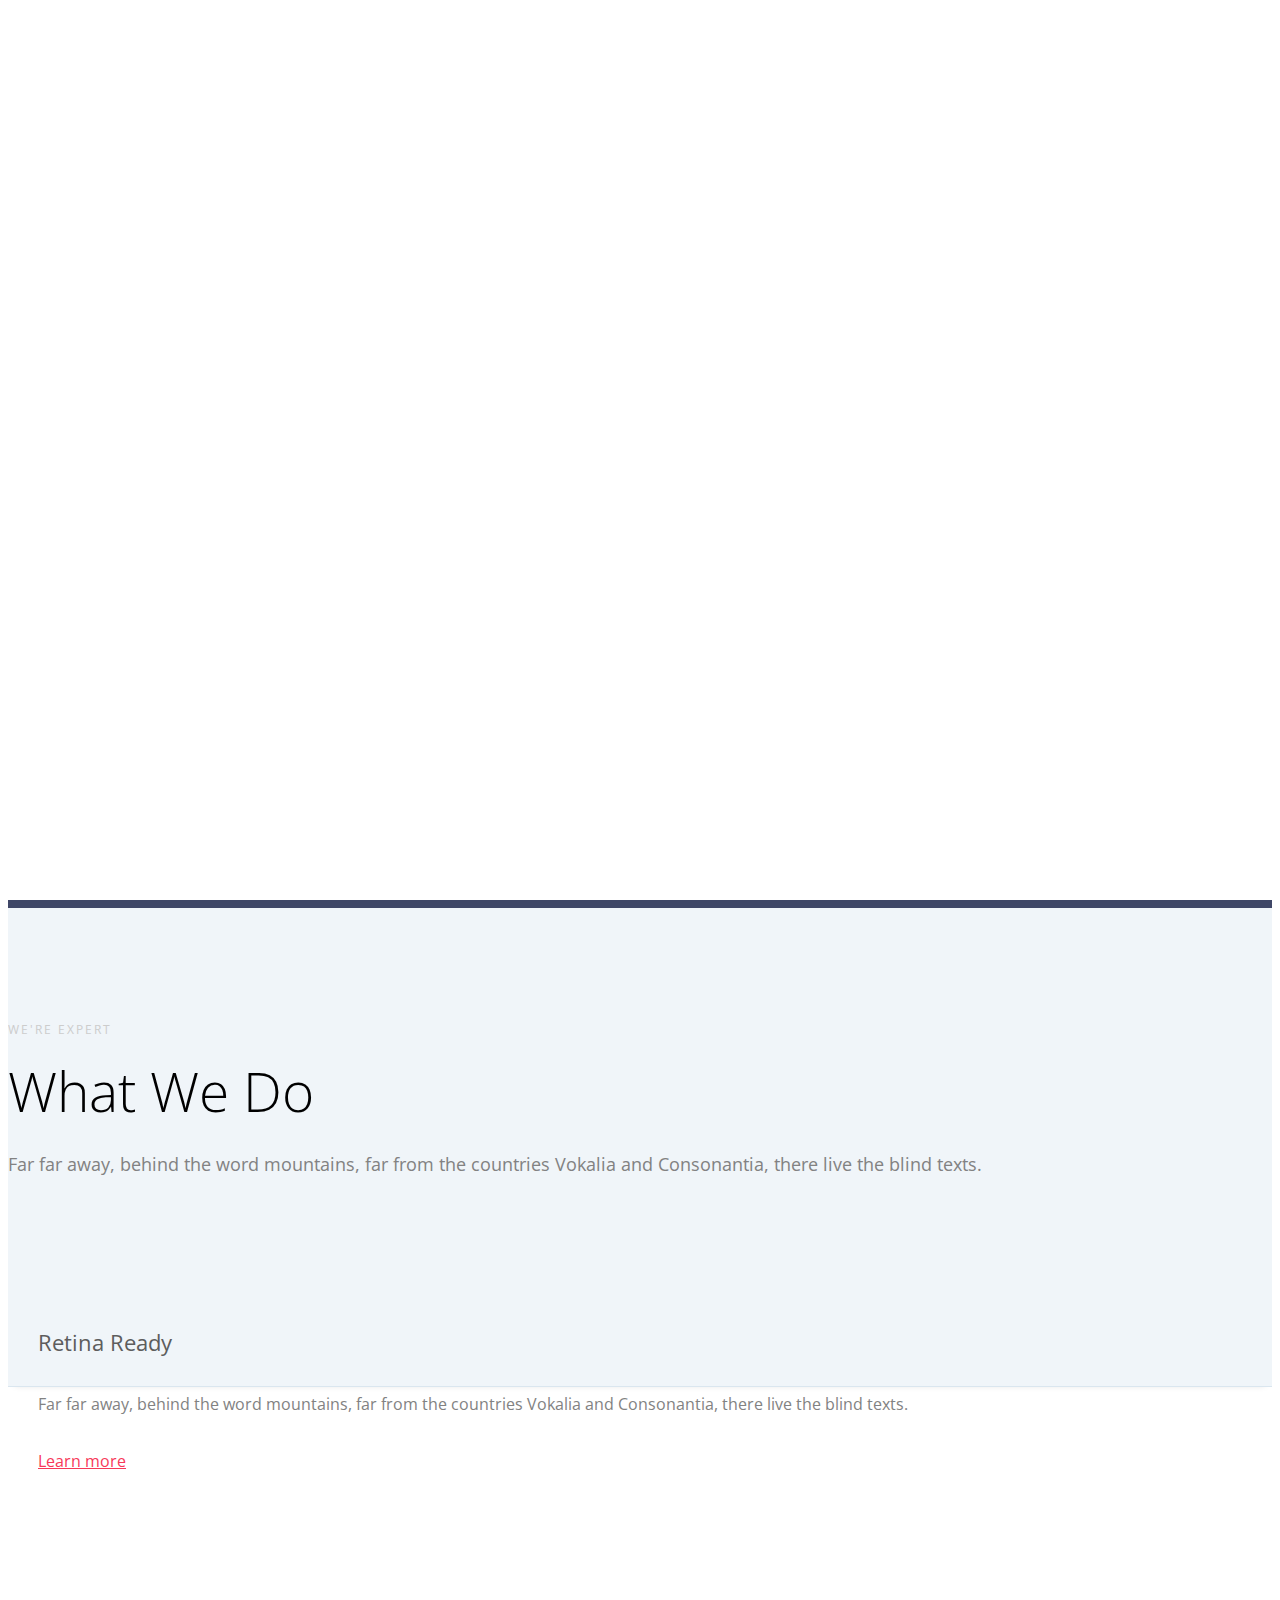
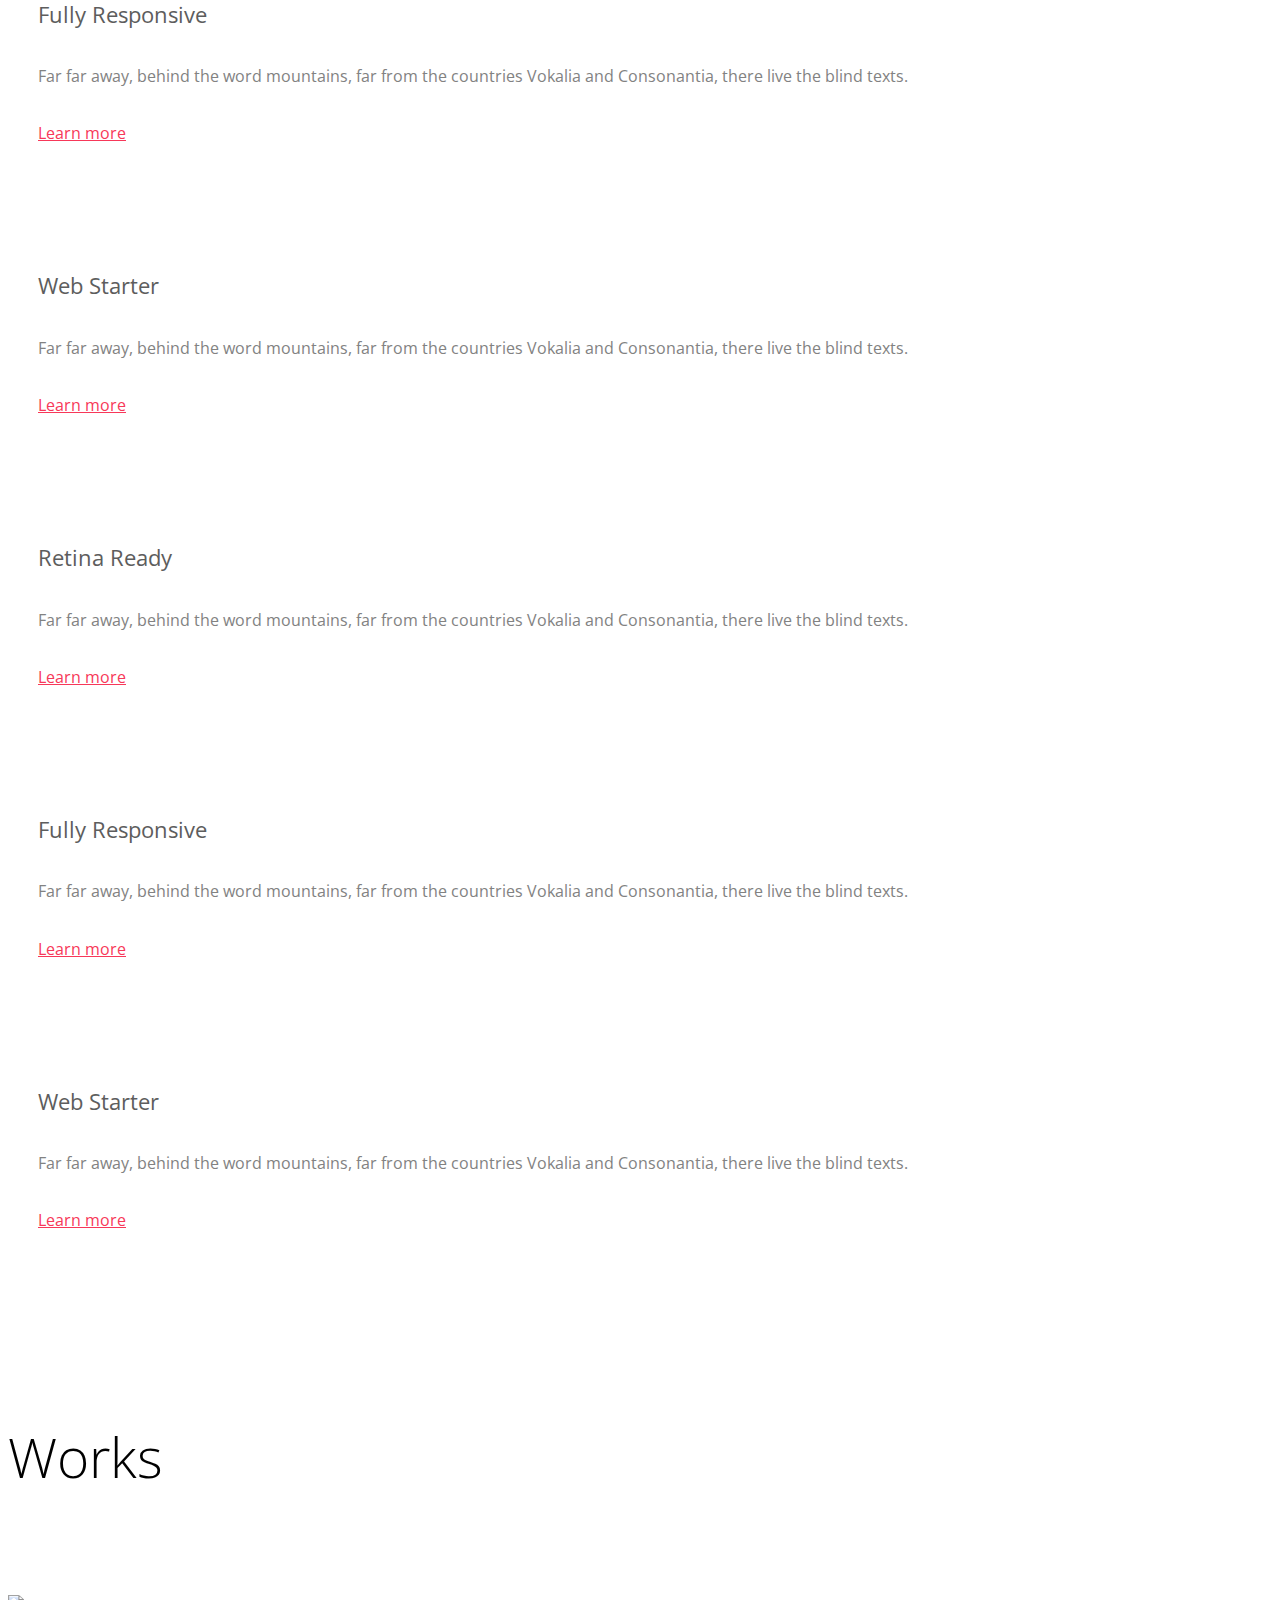
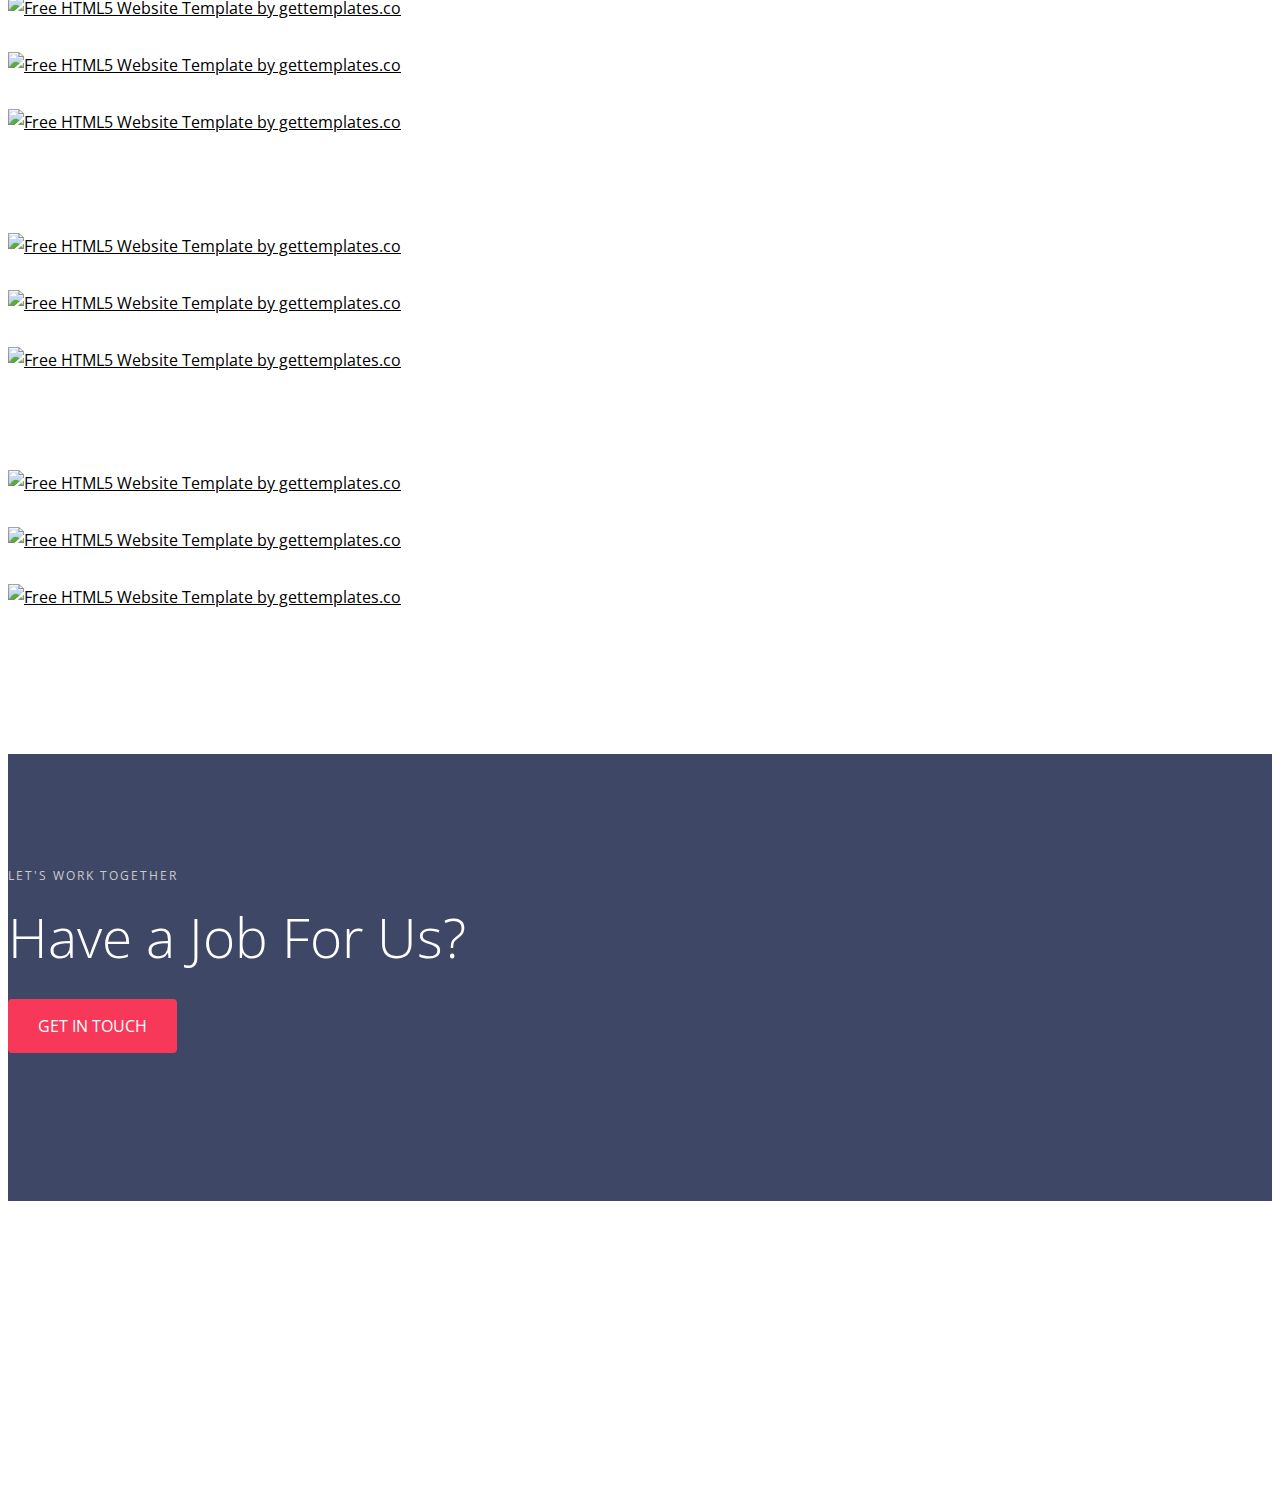
==== commit 0be68050: "Revert "fixed the contact to homepage"" ====
--- a/index.html
+++ b/index.html
@@ -66,7 +66,7 @@
 
 						<li><a href="products.html">Products</a></li>
 						<li><a href="about.html">About</a></li>
-						<li><a href="#fh5co-contact">Contact</a></li>
+						<li><a href="contact.html">Contact</a></li>
 					</ul>
 				</div>
 			</div>
@@ -113,7 +113,7 @@
 						<span class="icon">
 							<i class="icon-eye"></i>
 						</span>
-						<h3>Building Construction</h3>
+						<h3>Retina Ready</h3>
 						<p>Far far away, behind the word mountains, far from the countries Vokalia and Consonantia, there live the blind texts.</p>
 						<p><a href="#">Learn more</a></p>
 					</div>
@@ -123,7 +123,7 @@
 						<span class="icon">
 							<i class="icon-command"></i>
 						</span>
-						<h3>Architecture</h3>
+						<h3>Fully Responsive</h3>
 						<p>Far far away, behind the word mountains, far from the countries Vokalia and Consonantia, there live the blind texts.</p>
 						<p><a href="#">Learn more</a></p>
 					</div>
@@ -134,7 +134,7 @@
 						<span class="icon">
 							<i class="icon-power"></i>
 						</span>
-						<h3>Planning</h3>
+						<h3>Web Starter</h3>
 						<p>Far far away, behind the word mountains, far from the countries Vokalia and Consonantia, there live the blind texts.</p>
 						<p><a href="#">Learn more</a></p>
 					</div>
@@ -147,7 +147,7 @@
 						<span class="icon">
 							<i class="icon-eye"></i>
 						</span>
-						<h3>Builders</h3>
+						<h3>Retina Ready</h3>
 						<p>Far far away, behind the word mountains, far from the countries Vokalia and Consonantia, there live the blind texts.</p>
 						<p><a href="#">Learn more</a></p>
 					</div>
@@ -158,12 +158,22 @@
 						<span class="icon">
 							<i class="icon-command"></i>
 						</span>
-						<h3>General Construction</h3>
-						<p>Far far away, behind the word mountains, far from the countries Vokalia and Consonantia, there live the blind texts.</p>
-						<p><a href="#">Learn more</a></p>
-					</div>
-				</div>
-				
+						<h3>Fully Responsive</h3>
+						<p>Far far away, behind the word mountains, far from the countries Vokalia and Consonantia, there live the blind texts.</p>
+						<p><a href="#">Learn more</a></p>
+					</div>
+				</div>
+				<div class="col-md-4 col-sm-6 ">
+					<div class="feature-center animate-box" data-animate-effect="fadeInUp">
+						<span class="icon">
+							<i class="icon-power"></i>
+						</span>
+						<h3>Web Starter</h3>
+						<p>Far far away, behind the word mountains, far from the countries Vokalia and Consonantia, there live the blind texts.</p>
+						<p><a href="#">Learn more</a></p>
+					</div>
+				</div>
+
 				<div class="clearfix visible-md-block"></div>
 
 			</div>
@@ -180,23 +190,23 @@
 
 			<div class="row">
 				<div class="col-md-4 col-sm-6 fh5co-project animate-box" data-animate-effect="fadeIn">
-					<a href="#"><img src="images/building/op21.jpg" alt="Free HTML5 Website Template by gettemplates.co" class="img-responsive">
-						<div class="fh5co-copy">
-							<h3>Architecture</h3>
-							<p>3D Architecture</p>
-						</div>
-					</a>
-				</div>
-				<div class="col-md-4 col-sm-6 fh5co-project animate-box" data-animate-effect="fadeIn">
-					<a href="#"><img src="images/building/op18.jpg" alt="Free HTML5 Website Template by gettemplates.co" class="img-responsive">
-						<div class="fh5co-copy">
-							<h3>Architecture</h3>
-							<p>3D Architecture</p>
-						</div>
-					</a>
-				</div>
-				<div class="col-md-4 col-sm-6 fh5co-project animate-box" data-animate-effect="fadeIn">
-					<a href="#"><img src="images/building/op17.jpg" alt="Free HTML5 Website Template by gettemplates.co" class="img-responsive">
+					<a href="#"><img src="images/work-1.jpg" alt="Free HTML5 Website Template by gettemplates.co" class="img-responsive">
+						<div class="fh5co-copy">
+							<h3>Architecture</h3>
+							<p>3D Architecture</p>
+						</div>
+					</a>
+				</div>
+				<div class="col-md-4 col-sm-6 fh5co-project animate-box" data-animate-effect="fadeIn">
+					<a href="#"><img src="images/work-2.jpg" alt="Free HTML5 Website Template by gettemplates.co" class="img-responsive">
+						<div class="fh5co-copy">
+							<h3>Architecture</h3>
+							<p>3D Architecture</p>
+						</div>
+					</a>
+				</div>
+				<div class="col-md-4 col-sm-6 fh5co-project animate-box" data-animate-effect="fadeIn">
+					<a href="#"><img src="images/work-3.jpg" alt="Free HTML5 Website Template by gettemplates.co" class="img-responsive">
 						<div class="fh5co-copy">
 							<h3>Architecture</h3>
 							<p>3D Architecture</p>
@@ -214,23 +224,23 @@
 
 			<div class="row">
 				<div class="col-md-4 col-sm-6 fh5co-project animate-box" data-animate-effect="fadeIn">
-					<a href="#"><img src="images/building/op12.jpg" alt="Free HTML5 Website Template by gettemplates.co" class="img-responsive">
-						<div class="fh5co-copy">
-							<h3>Architecture</h3>
-							<p>3D Architecture</p>
-						</div>
-					</a>
-				</div>
-				<div class="col-md-4 col-sm-6 fh5co-project animate-box" data-animate-effect="fadeIn">
-					<a href="#"><img src="images/building/op13.jpg" alt="Free HTML5 Website Template by gettemplates.co" class="img-responsive">
-						<div class="fh5co-copy">
-							<h3>Architecture</h3>
-							<p>3D Architecture</p>
-						</div>
-					</a>
-				</div>
-				<div class="col-md-4 col-sm-6 fh5co-project animate-box" data-animate-effect="fadeIn">
-					<a href="#"><img src="images/building/op20.jpg" alt="Free HTML5 Website Template by gettemplates.co" class="img-responsive">
+					<a href="#"><img src="images/work-1.jpg" alt="Free HTML5 Website Template by gettemplates.co" class="img-responsive">
+						<div class="fh5co-copy">
+							<h3>Architecture</h3>
+							<p>3D Architecture</p>
+						</div>
+					</a>
+				</div>
+				<div class="col-md-4 col-sm-6 fh5co-project animate-box" data-animate-effect="fadeIn">
+					<a href="#"><img src="images/work-2.jpg" alt="Free HTML5 Website Template by gettemplates.co" class="img-responsive">
+						<div class="fh5co-copy">
+							<h3>Architecture</h3>
+							<p>3D Architecture</p>
+						</div>
+					</a>
+				</div>
+				<div class="col-md-4 col-sm-6 fh5co-project animate-box" data-animate-effect="fadeIn">
+					<a href="#"><img src="images/work-3.jpg" alt="Free HTML5 Website Template by gettemplates.co" class="img-responsive">
 						<div class="fh5co-copy">
 							<h3>Architecture</h3>
 							<p>3D Architecture</p>
@@ -248,23 +258,23 @@
 
 			<div class="row">
 				<div class="col-md-4 col-sm-6 fh5co-project animate-box" data-animate-effect="fadeIn">
-					<a href="#"><img src="images/building/op21.jpg" alt="Free HTML5 Website Template by gettemplates.co" class="img-responsive">
-						<div class="fh5co-copy">
-							<h3>Architecture</h3>
-							<p>3D Architecture</p>
-						</div>
-					</a>
-				</div>
-				<div class="col-md-4 col-sm-6 fh5co-project animate-box" data-animate-effect="fadeIn">
-					<a href="#"><img src="images/building/op16.jpg" alt="Free HTML5 Website Template by gettemplates.co" class="img-responsive">
-						<div class="fh5co-copy">
-							<h3>Architecture</h3>
-							<p>3D Architecture</p>
-						</div>
-					</a>
-				</div>
-				<div class="col-md-4 col-sm-6 fh5co-project animate-box" data-animate-effect="fadeIn">
-					<a href="#"><img src="images/building/op15.jpg" alt="Free HTML5 Website Template by gettemplates.co" class="img-responsive">
+					<a href="#"><img src="images/work-1.jpg" alt="Free HTML5 Website Template by gettemplates.co" class="img-responsive">
+						<div class="fh5co-copy">
+							<h3>Architecture</h3>
+							<p>3D Architecture</p>
+						</div>
+					</a>
+				</div>
+				<div class="col-md-4 col-sm-6 fh5co-project animate-box" data-animate-effect="fadeIn">
+					<a href="#"><img src="images/work-2.jpg" alt="Free HTML5 Website Template by gettemplates.co" class="img-responsive">
+						<div class="fh5co-copy">
+							<h3>Architecture</h3>
+							<p>3D Architecture</p>
+						</div>
+					</a>
+				</div>
+				<div class="col-md-4 col-sm-6 fh5co-project animate-box" data-animate-effect="fadeIn">
+					<a href="#"><img src="images/work-3.jpg" alt="Free HTML5 Website Template by gettemplates.co" class="img-responsive">
 						<div class="fh5co-copy">
 							<h3>Architecture</h3>
 							<p>3D Architecture</p>
@@ -276,80 +286,22 @@
 		</div>
 		
 	</div>
-
-
-	<!-- Conatct -->
-	<div id="fh5co-contact">
-		<div class="container">
-			<div class="row">
-				<div class="col-md-5 col-md-push-1 animate-box">
-					
-					<div class="fh5co-contact-info">
-						<h3>Contact Information</h3>
-						<ul>
-							<li class="address">Km 40, Lagos Ibadan Expressway,<br/> Block 1, Jimoh Afolabi, Pakuro,<br/> Mowe, Ogun State</li>
-							<li class="phone"><a href="#">08032597068<br/> 08069336502 <br/> 09091794940</a></li>
-							<li class="email"><a href="#">globalbabskolimited101@gmail.com</a></li>
-						</ul>
-					</div>
-
-				</div>
-				<div class="col-md-6 animate-box">
-					<h3>Get In Touch</h3>
-					<form action="#">
-						<div class="row form-group">
-							<div class="col-md-6">
-								<label for="fname">First Name</label>
-								<input type="text" id="fname" class="form-control" placeholder="Your firstname">
-							</div>
-							<div class="col-md-6">
-								<label for="lname">Last Name</label>
-								<input type="text" id="lname" class="form-control" placeholder="Your lastname">
-							</div>
-						</div>
-
-						<div class="row form-group">
-							<div class="col-md-12">
-								<label for="email">Email</label>
-								<input type="text" id="email" class="form-control" placeholder="Your email address">
-							</div>
-						</div>
-
-						<div class="row form-group">
-							<div class="col-md-12">
-								<label for="subject">Subject</label>
-								<input type="text" id="subject" class="form-control" placeholder="Your subject of this message">
-							</div>
-						</div>
-
-						<div class="row form-group">
-							<div class="col-md-12">
-								<label for="message">Message</label>
-								<textarea name="message" id="message" cols="30" rows="10" class="form-control" placeholder="Say something about us"></textarea>
-							</div>
-						</div>
-						<div class="form-group">
-							<input type="submit" value="Send Message" class="btn btn-lg btn-primary">
-						</div>
-
-					</form>		
-				</div>
-			</div>
-			
-		</div>
-	</div>
-
+	<div id="fh5co-started">
+		<div class="container">
+			<div class="row animate-box">
+				<div class="col-md-8 col-md-offset-2 text-center fh5co-heading">
+					<span>Let's work together</span>
+					<h2>Have a Job For Us?</h2>
+					<p><button type="submit" class="btn btn-primary">Get In Touch</button></p>
+				</div>
+			</div>
+		</div>
+	</div>
 
 	<footer id="fh5co-footer" role="contentinfo">
 		<div class="container">
-	
-
 			<div class="row copyright">
 				<div class="col-md-12 text-center">
-					<p>
-						<small class="block">&copy; 2016 Global Babsko Limited. All Rights Reserved.</small> 
-						<small class="block">Designed by <a href="#" target="_blank">Brimstone</small>
-					</p>
 					<p>
 						<ul class="fh5co-social-icons">
 							<li><a href="#"><i class="icon-twitter"></i></a></li>
--- a/css/style.css
+++ b/css/style.css
@@ -448,7 +448,6 @@
 .fh5co-contact-info ul li {
   padding: 0 0 0 70px;
   margin: 0 0 30px 0;
-  margin-left: -40px !important;
   list-style: none;
   position: relative;
 }
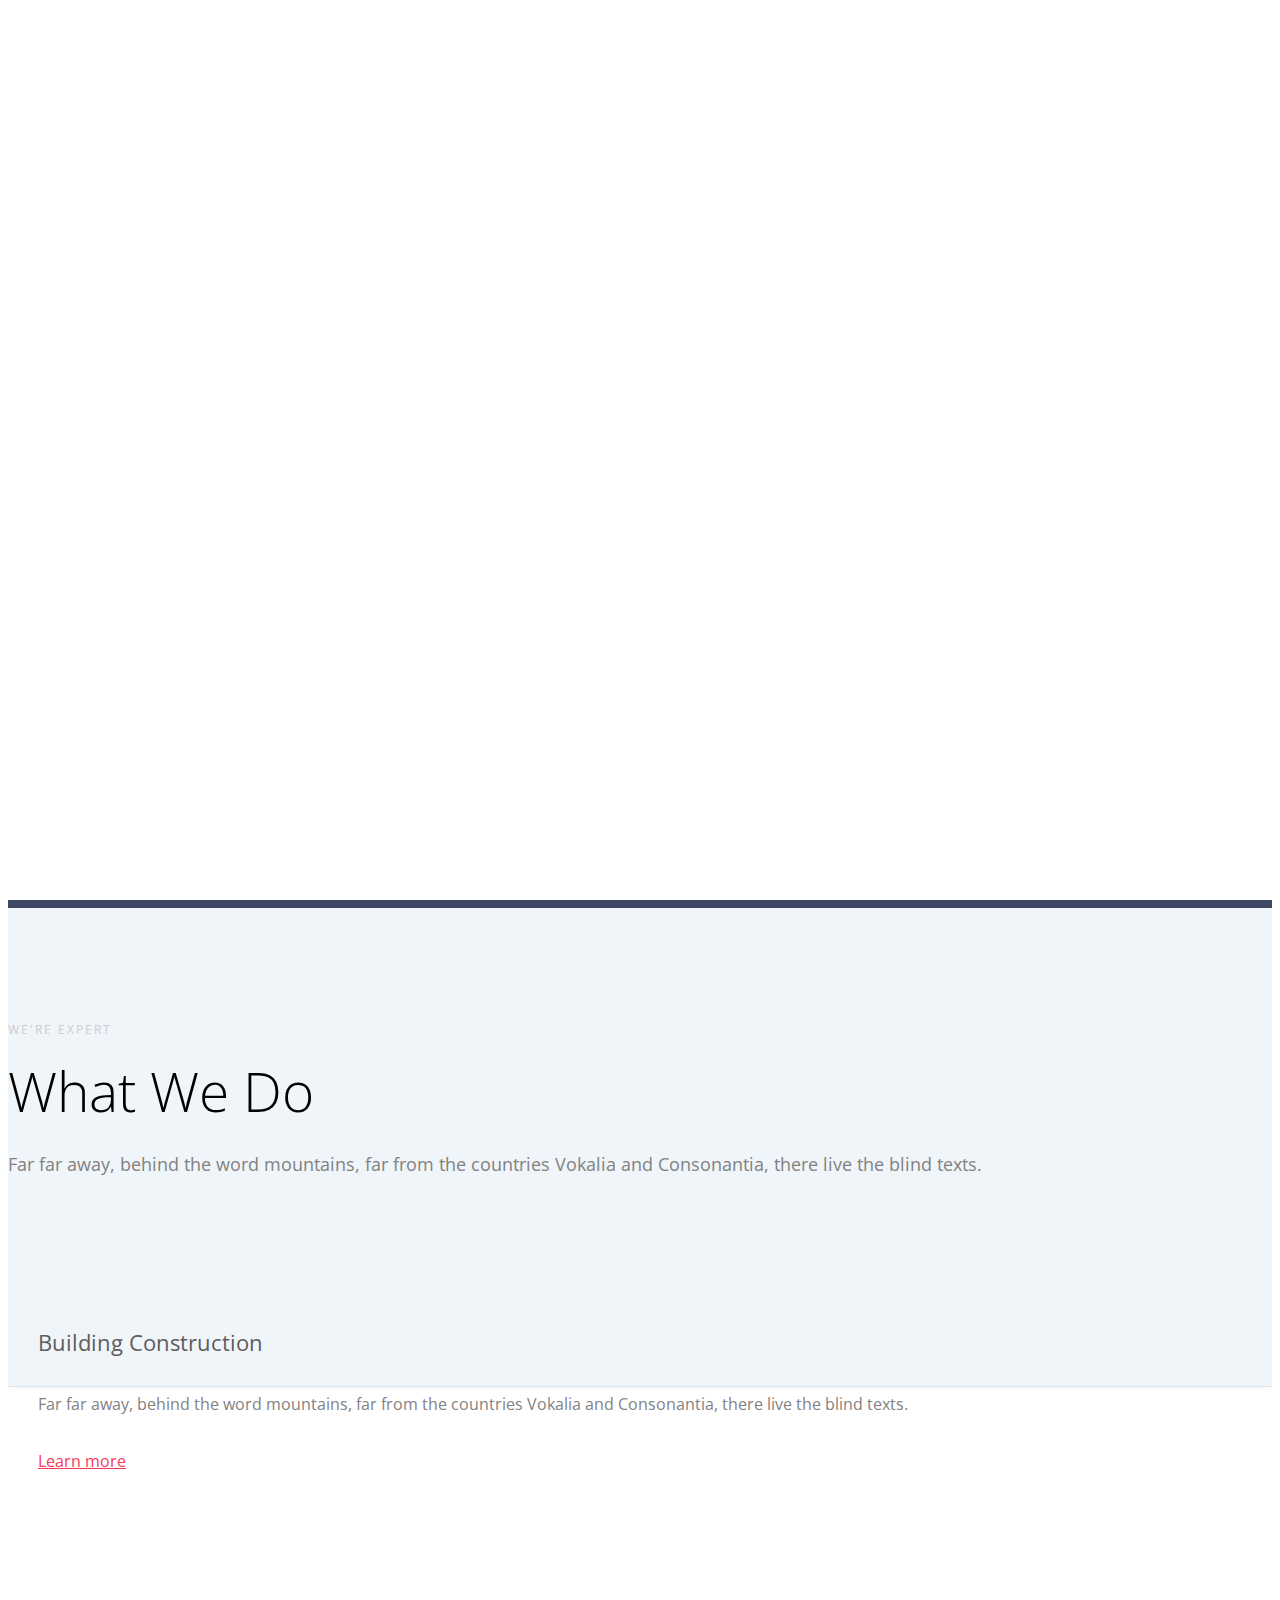
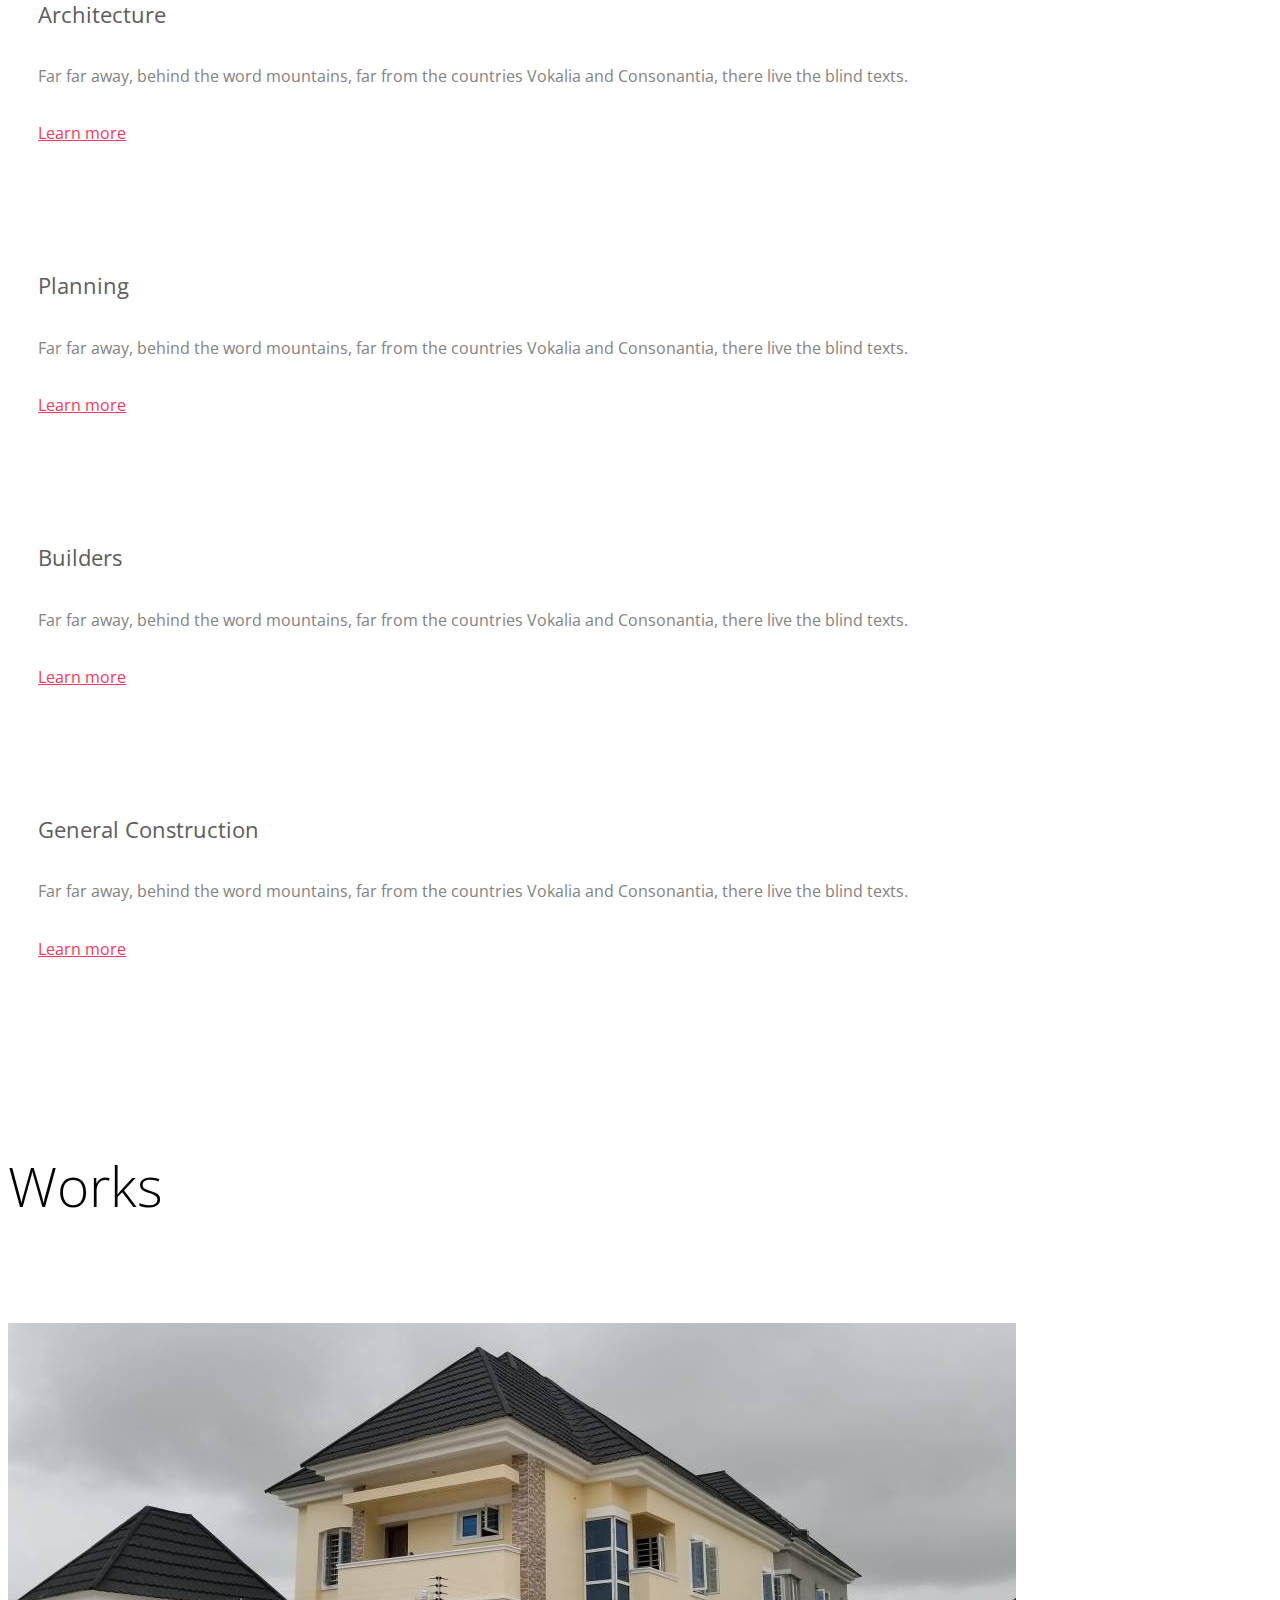
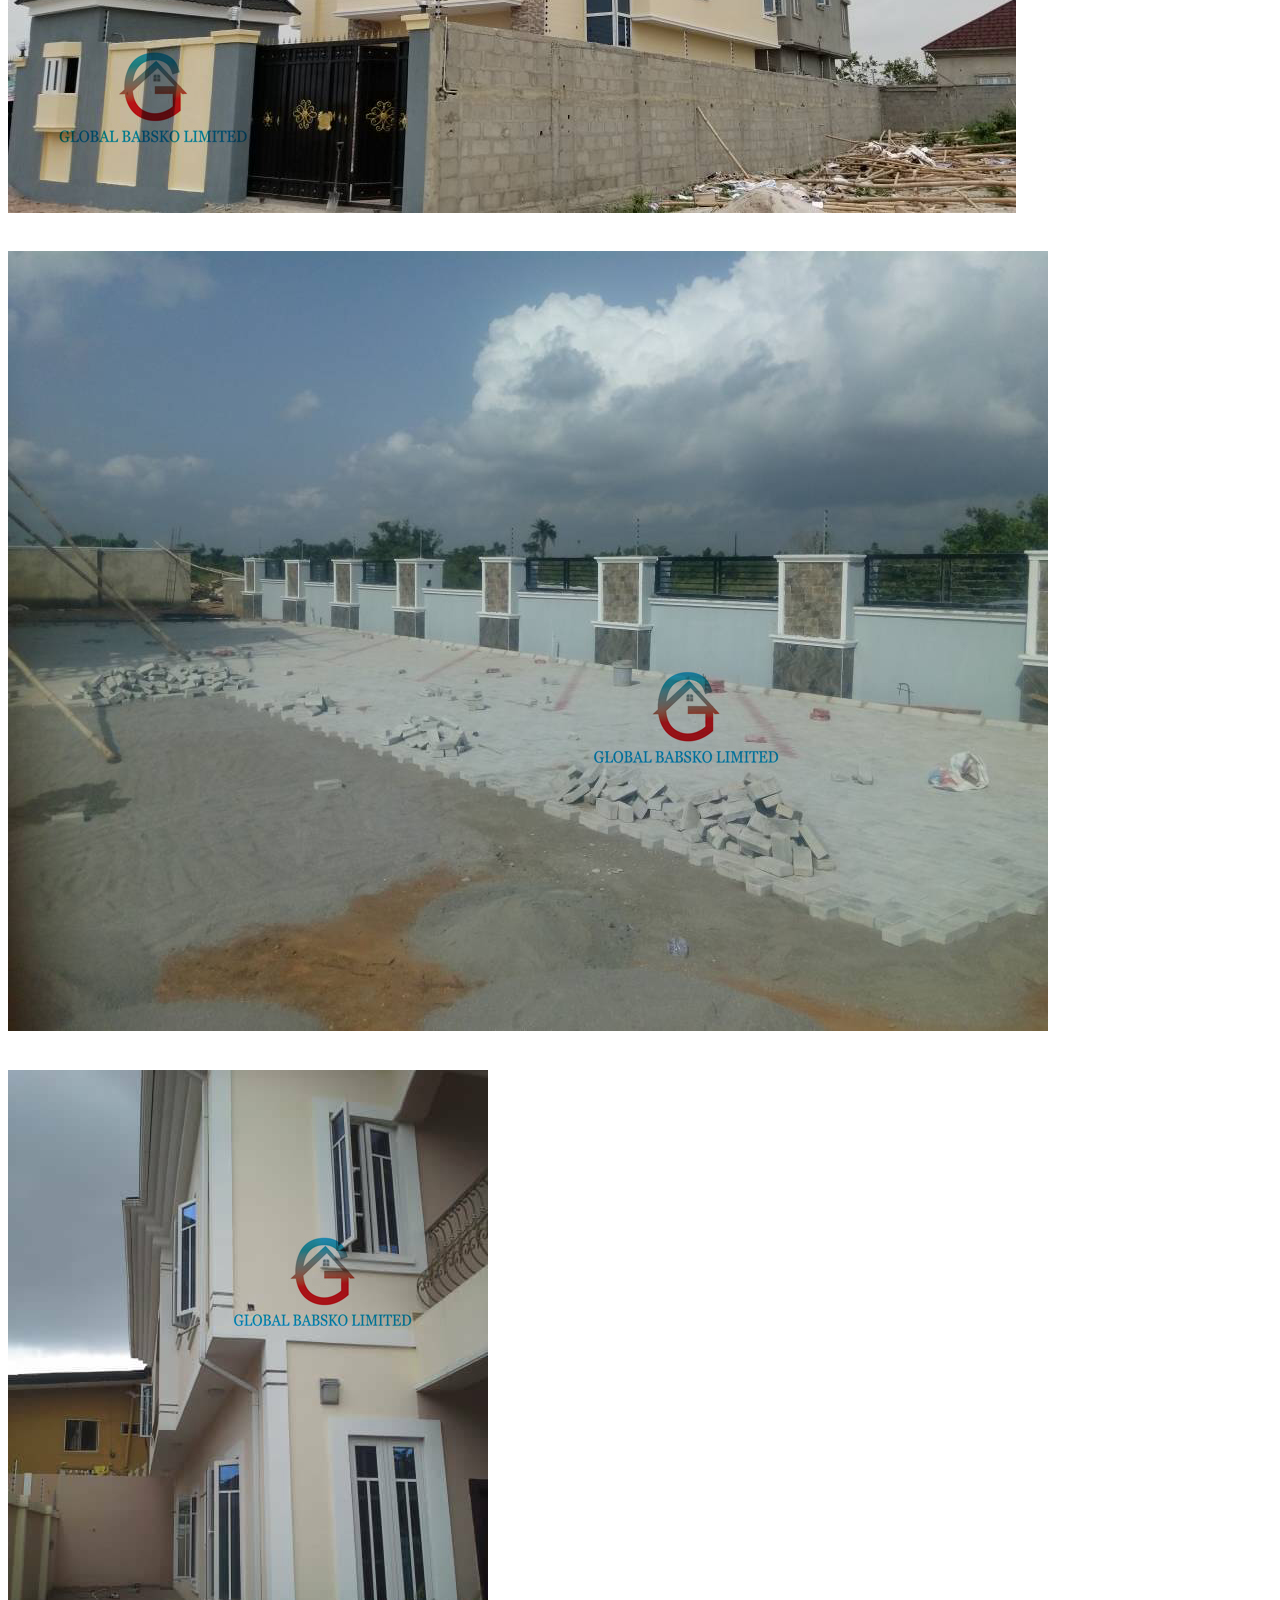
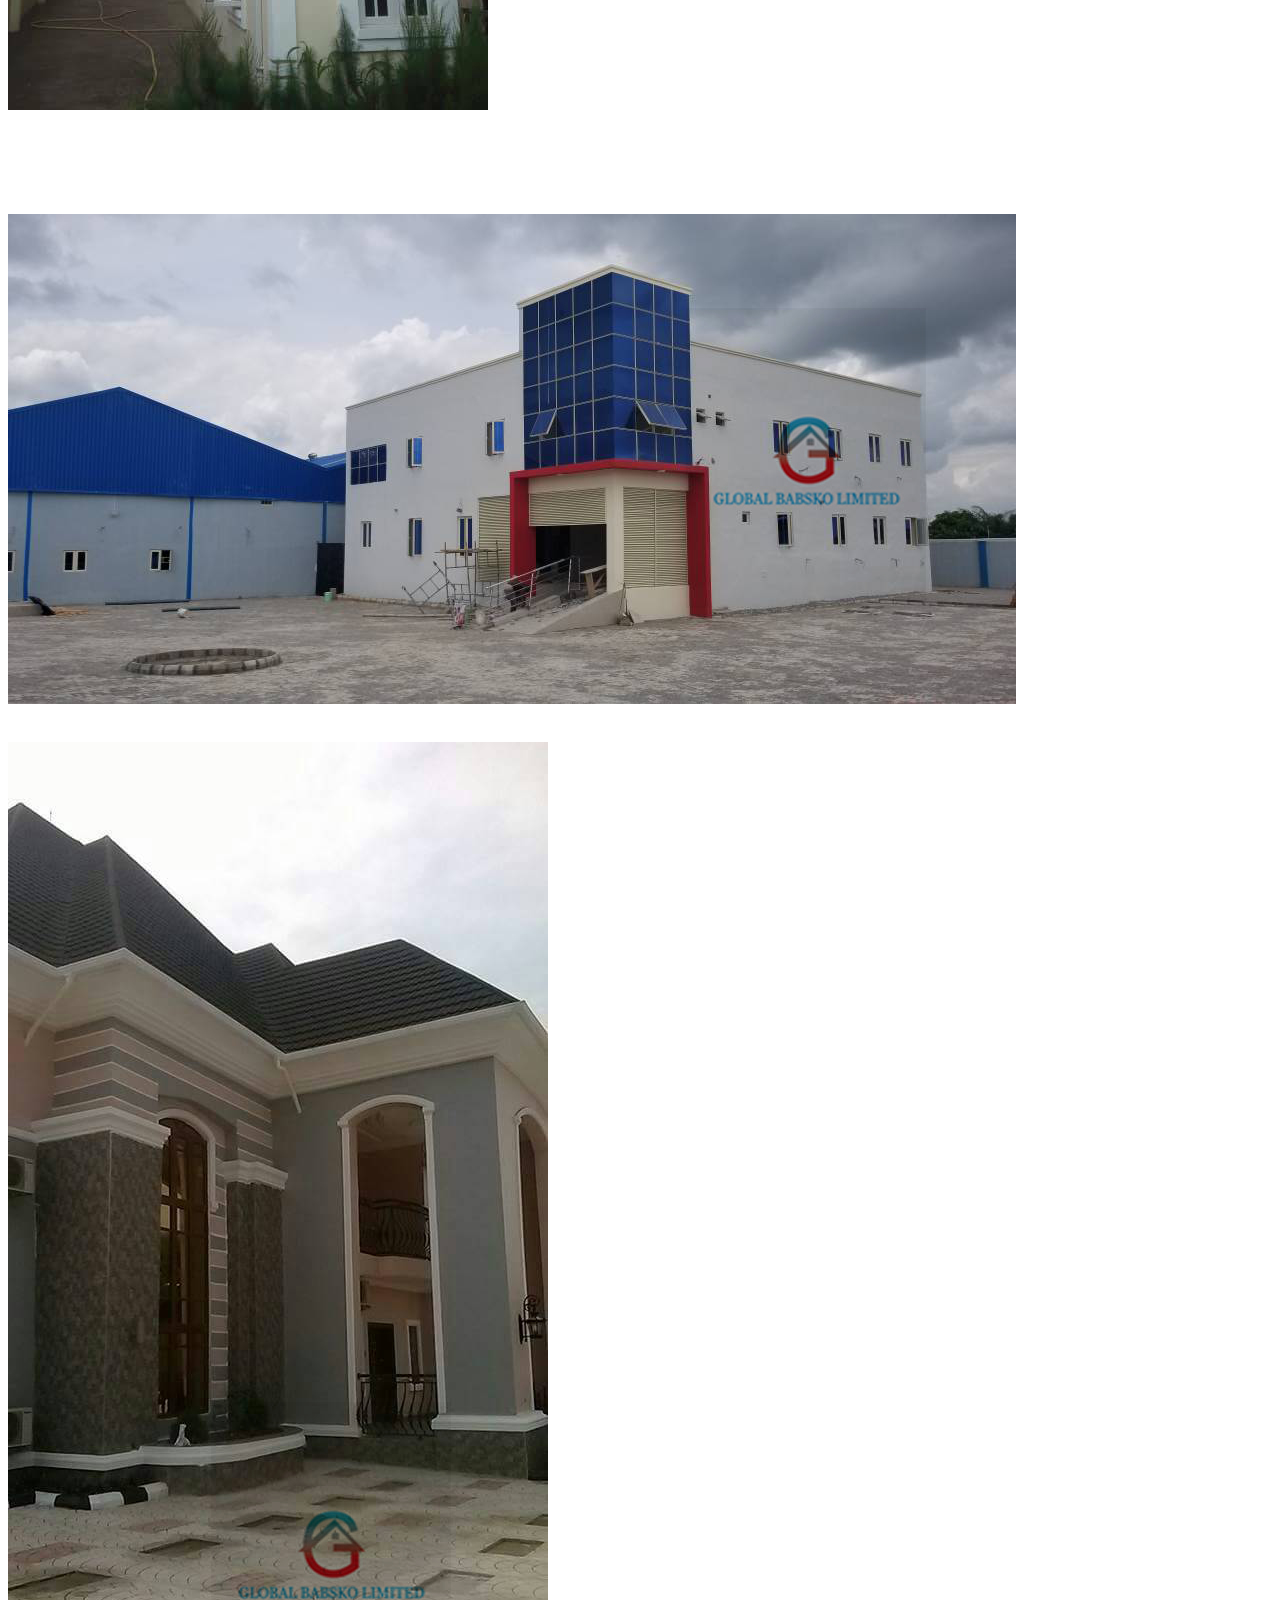
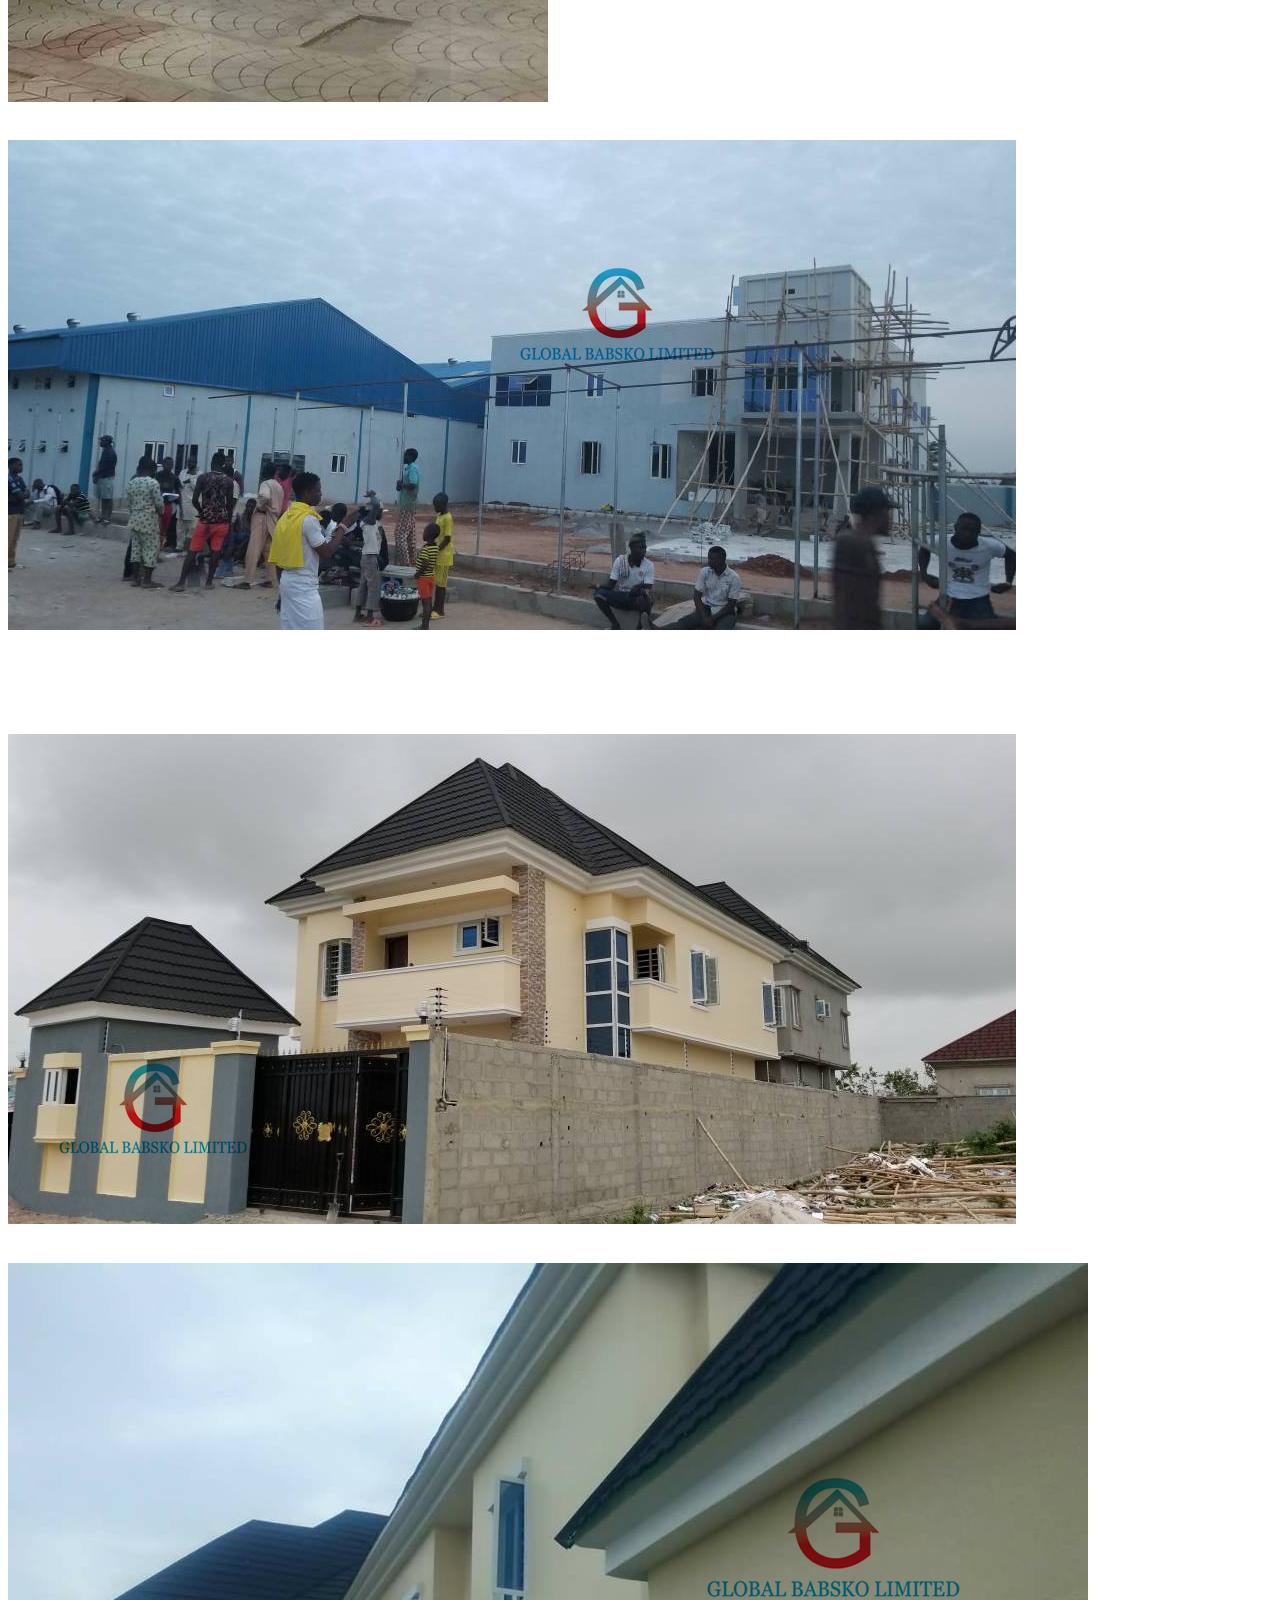
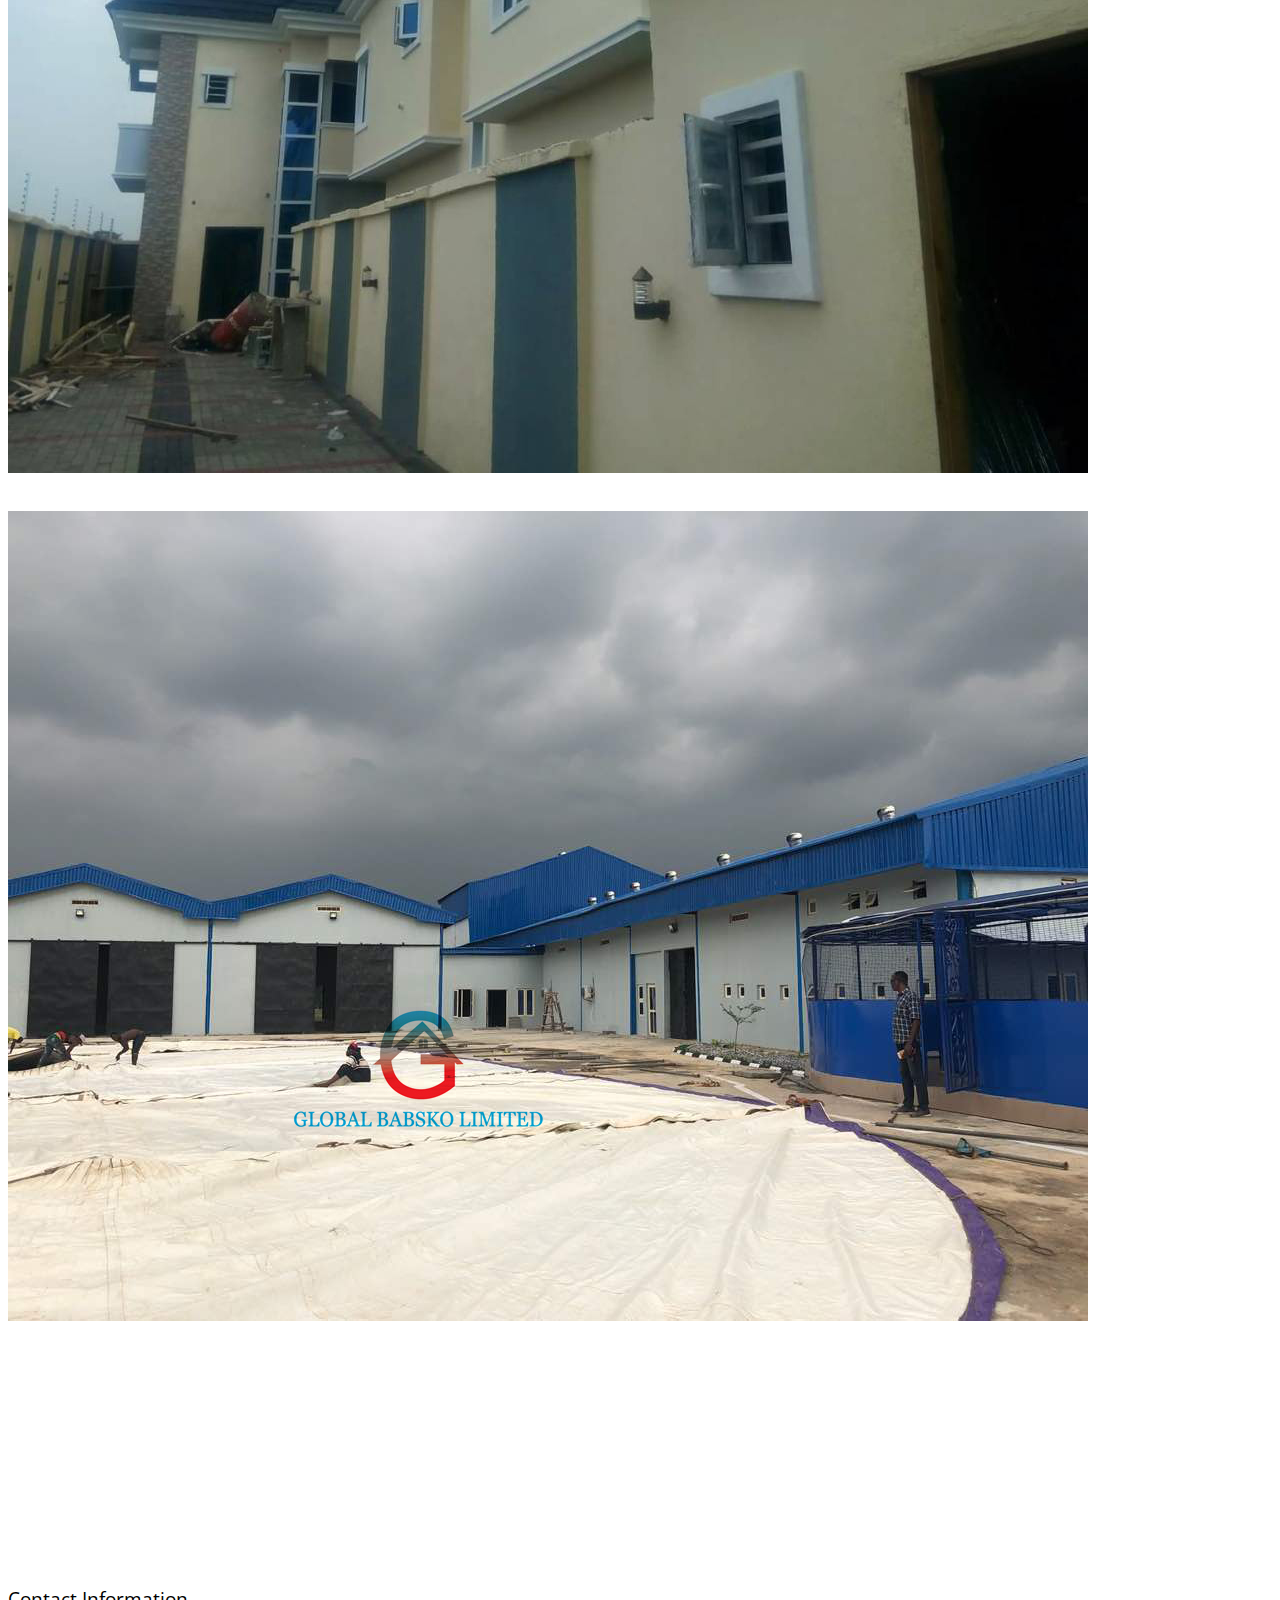
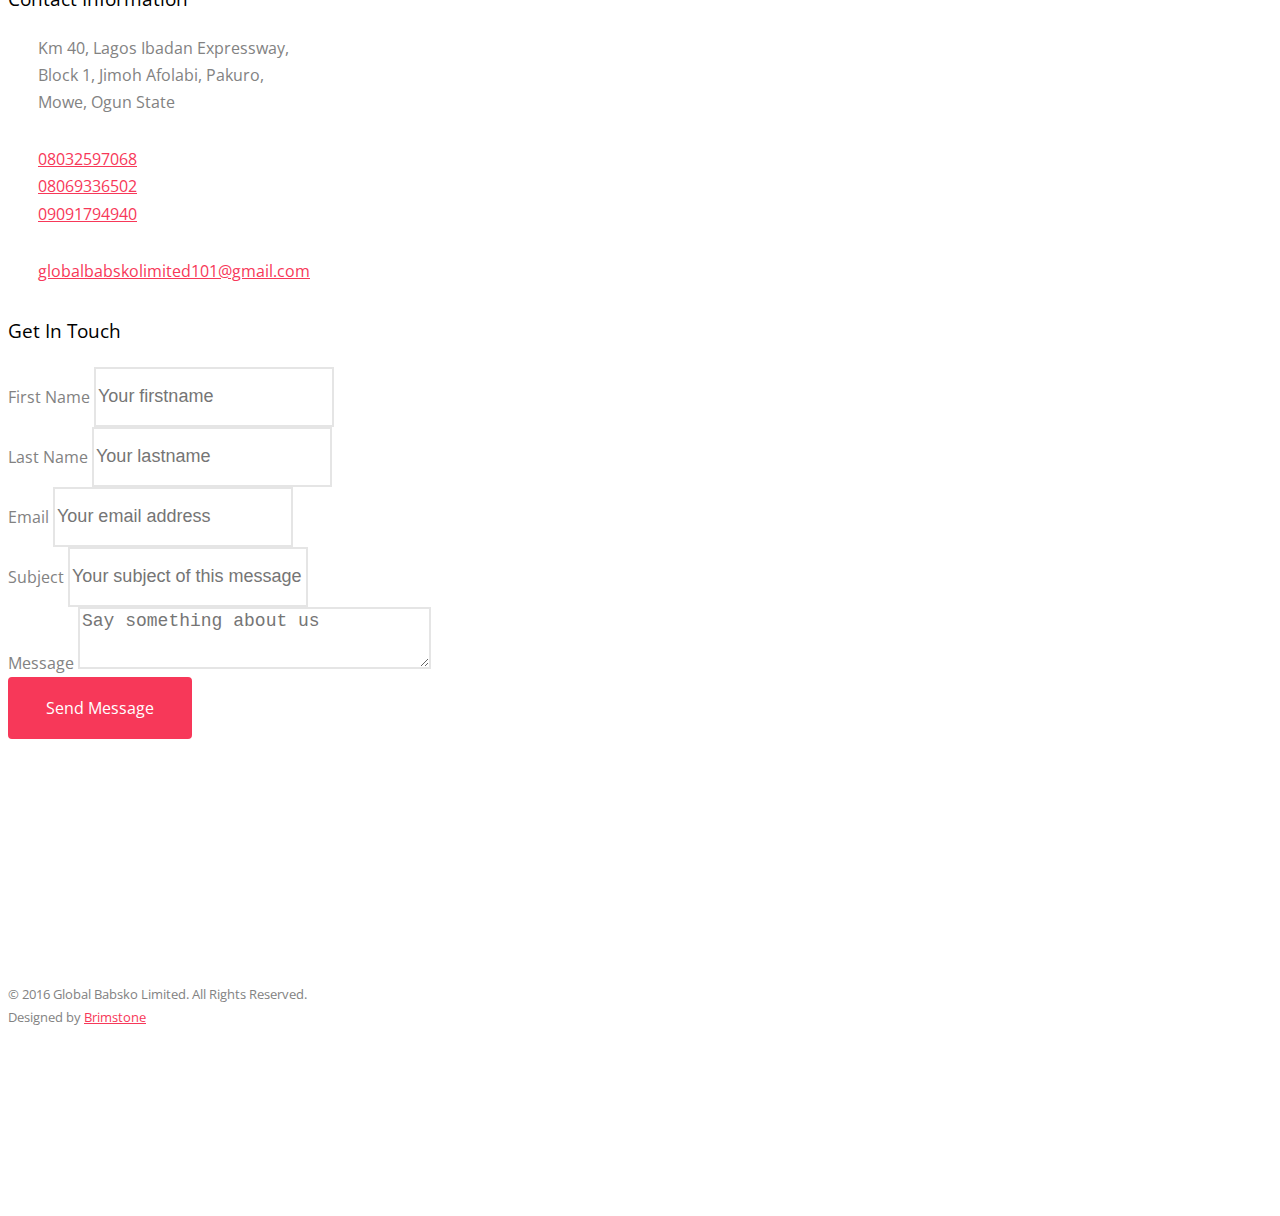
==== commit 0a473be1: "Merge pull request #3 from webBlaster/revert-2-revert-1-img-update" ====
--- a/index.html
+++ b/index.html
@@ -66,7 +66,7 @@
 
 						<li><a href="products.html">Products</a></li>
 						<li><a href="about.html">About</a></li>
-						<li><a href="contact.html">Contact</a></li>
+						<li><a href="#fh5co-contact">Contact</a></li>
 					</ul>
 				</div>
 			</div>
@@ -113,7 +113,7 @@
 						<span class="icon">
 							<i class="icon-eye"></i>
 						</span>
-						<h3>Retina Ready</h3>
+						<h3>Building Construction</h3>
 						<p>Far far away, behind the word mountains, far from the countries Vokalia and Consonantia, there live the blind texts.</p>
 						<p><a href="#">Learn more</a></p>
 					</div>
@@ -123,7 +123,7 @@
 						<span class="icon">
 							<i class="icon-command"></i>
 						</span>
-						<h3>Fully Responsive</h3>
+						<h3>Architecture</h3>
 						<p>Far far away, behind the word mountains, far from the countries Vokalia and Consonantia, there live the blind texts.</p>
 						<p><a href="#">Learn more</a></p>
 					</div>
@@ -134,7 +134,7 @@
 						<span class="icon">
 							<i class="icon-power"></i>
 						</span>
-						<h3>Web Starter</h3>
+						<h3>Planning</h3>
 						<p>Far far away, behind the word mountains, far from the countries Vokalia and Consonantia, there live the blind texts.</p>
 						<p><a href="#">Learn more</a></p>
 					</div>
@@ -147,7 +147,7 @@
 						<span class="icon">
 							<i class="icon-eye"></i>
 						</span>
-						<h3>Retina Ready</h3>
+						<h3>Builders</h3>
 						<p>Far far away, behind the word mountains, far from the countries Vokalia and Consonantia, there live the blind texts.</p>
 						<p><a href="#">Learn more</a></p>
 					</div>
@@ -158,22 +158,12 @@
 						<span class="icon">
 							<i class="icon-command"></i>
 						</span>
-						<h3>Fully Responsive</h3>
-						<p>Far far away, behind the word mountains, far from the countries Vokalia and Consonantia, there live the blind texts.</p>
-						<p><a href="#">Learn more</a></p>
-					</div>
-				</div>
-				<div class="col-md-4 col-sm-6 ">
-					<div class="feature-center animate-box" data-animate-effect="fadeInUp">
-						<span class="icon">
-							<i class="icon-power"></i>
-						</span>
-						<h3>Web Starter</h3>
-						<p>Far far away, behind the word mountains, far from the countries Vokalia and Consonantia, there live the blind texts.</p>
-						<p><a href="#">Learn more</a></p>
-					</div>
-				</div>
-
+						<h3>General Construction</h3>
+						<p>Far far away, behind the word mountains, far from the countries Vokalia and Consonantia, there live the blind texts.</p>
+						<p><a href="#">Learn more</a></p>
+					</div>
+				</div>
+				
 				<div class="clearfix visible-md-block"></div>
 
 			</div>
@@ -190,23 +180,23 @@
 
 			<div class="row">
 				<div class="col-md-4 col-sm-6 fh5co-project animate-box" data-animate-effect="fadeIn">
-					<a href="#"><img src="images/work-1.jpg" alt="Free HTML5 Website Template by gettemplates.co" class="img-responsive">
-						<div class="fh5co-copy">
-							<h3>Architecture</h3>
-							<p>3D Architecture</p>
-						</div>
-					</a>
-				</div>
-				<div class="col-md-4 col-sm-6 fh5co-project animate-box" data-animate-effect="fadeIn">
-					<a href="#"><img src="images/work-2.jpg" alt="Free HTML5 Website Template by gettemplates.co" class="img-responsive">
-						<div class="fh5co-copy">
-							<h3>Architecture</h3>
-							<p>3D Architecture</p>
-						</div>
-					</a>
-				</div>
-				<div class="col-md-4 col-sm-6 fh5co-project animate-box" data-animate-effect="fadeIn">
-					<a href="#"><img src="images/work-3.jpg" alt="Free HTML5 Website Template by gettemplates.co" class="img-responsive">
+					<a href="#"><img src="images/building/op21.jpg" alt="Free HTML5 Website Template by gettemplates.co" class="img-responsive">
+						<div class="fh5co-copy">
+							<h3>Architecture</h3>
+							<p>3D Architecture</p>
+						</div>
+					</a>
+				</div>
+				<div class="col-md-4 col-sm-6 fh5co-project animate-box" data-animate-effect="fadeIn">
+					<a href="#"><img src="images/building/op18.jpg" alt="Free HTML5 Website Template by gettemplates.co" class="img-responsive">
+						<div class="fh5co-copy">
+							<h3>Architecture</h3>
+							<p>3D Architecture</p>
+						</div>
+					</a>
+				</div>
+				<div class="col-md-4 col-sm-6 fh5co-project animate-box" data-animate-effect="fadeIn">
+					<a href="#"><img src="images/building/op17.jpg" alt="Free HTML5 Website Template by gettemplates.co" class="img-responsive">
 						<div class="fh5co-copy">
 							<h3>Architecture</h3>
 							<p>3D Architecture</p>
@@ -224,23 +214,23 @@
 
 			<div class="row">
 				<div class="col-md-4 col-sm-6 fh5co-project animate-box" data-animate-effect="fadeIn">
-					<a href="#"><img src="images/work-1.jpg" alt="Free HTML5 Website Template by gettemplates.co" class="img-responsive">
-						<div class="fh5co-copy">
-							<h3>Architecture</h3>
-							<p>3D Architecture</p>
-						</div>
-					</a>
-				</div>
-				<div class="col-md-4 col-sm-6 fh5co-project animate-box" data-animate-effect="fadeIn">
-					<a href="#"><img src="images/work-2.jpg" alt="Free HTML5 Website Template by gettemplates.co" class="img-responsive">
-						<div class="fh5co-copy">
-							<h3>Architecture</h3>
-							<p>3D Architecture</p>
-						</div>
-					</a>
-				</div>
-				<div class="col-md-4 col-sm-6 fh5co-project animate-box" data-animate-effect="fadeIn">
-					<a href="#"><img src="images/work-3.jpg" alt="Free HTML5 Website Template by gettemplates.co" class="img-responsive">
+					<a href="#"><img src="images/building/op12.jpg" alt="Free HTML5 Website Template by gettemplates.co" class="img-responsive">
+						<div class="fh5co-copy">
+							<h3>Architecture</h3>
+							<p>3D Architecture</p>
+						</div>
+					</a>
+				</div>
+				<div class="col-md-4 col-sm-6 fh5co-project animate-box" data-animate-effect="fadeIn">
+					<a href="#"><img src="images/building/op13.jpg" alt="Free HTML5 Website Template by gettemplates.co" class="img-responsive">
+						<div class="fh5co-copy">
+							<h3>Architecture</h3>
+							<p>3D Architecture</p>
+						</div>
+					</a>
+				</div>
+				<div class="col-md-4 col-sm-6 fh5co-project animate-box" data-animate-effect="fadeIn">
+					<a href="#"><img src="images/building/op20.jpg" alt="Free HTML5 Website Template by gettemplates.co" class="img-responsive">
 						<div class="fh5co-copy">
 							<h3>Architecture</h3>
 							<p>3D Architecture</p>
@@ -258,23 +248,23 @@
 
 			<div class="row">
 				<div class="col-md-4 col-sm-6 fh5co-project animate-box" data-animate-effect="fadeIn">
-					<a href="#"><img src="images/work-1.jpg" alt="Free HTML5 Website Template by gettemplates.co" class="img-responsive">
-						<div class="fh5co-copy">
-							<h3>Architecture</h3>
-							<p>3D Architecture</p>
-						</div>
-					</a>
-				</div>
-				<div class="col-md-4 col-sm-6 fh5co-project animate-box" data-animate-effect="fadeIn">
-					<a href="#"><img src="images/work-2.jpg" alt="Free HTML5 Website Template by gettemplates.co" class="img-responsive">
-						<div class="fh5co-copy">
-							<h3>Architecture</h3>
-							<p>3D Architecture</p>
-						</div>
-					</a>
-				</div>
-				<div class="col-md-4 col-sm-6 fh5co-project animate-box" data-animate-effect="fadeIn">
-					<a href="#"><img src="images/work-3.jpg" alt="Free HTML5 Website Template by gettemplates.co" class="img-responsive">
+					<a href="#"><img src="images/building/op21.jpg" alt="Free HTML5 Website Template by gettemplates.co" class="img-responsive">
+						<div class="fh5co-copy">
+							<h3>Architecture</h3>
+							<p>3D Architecture</p>
+						</div>
+					</a>
+				</div>
+				<div class="col-md-4 col-sm-6 fh5co-project animate-box" data-animate-effect="fadeIn">
+					<a href="#"><img src="images/building/op16.jpg" alt="Free HTML5 Website Template by gettemplates.co" class="img-responsive">
+						<div class="fh5co-copy">
+							<h3>Architecture</h3>
+							<p>3D Architecture</p>
+						</div>
+					</a>
+				</div>
+				<div class="col-md-4 col-sm-6 fh5co-project animate-box" data-animate-effect="fadeIn">
+					<a href="#"><img src="images/building/op15.jpg" alt="Free HTML5 Website Template by gettemplates.co" class="img-responsive">
 						<div class="fh5co-copy">
 							<h3>Architecture</h3>
 							<p>3D Architecture</p>
@@ -286,22 +276,80 @@
 		</div>
 		
 	</div>
-	<div id="fh5co-started">
-		<div class="container">
-			<div class="row animate-box">
-				<div class="col-md-8 col-md-offset-2 text-center fh5co-heading">
-					<span>Let's work together</span>
-					<h2>Have a Job For Us?</h2>
-					<p><button type="submit" class="btn btn-primary">Get In Touch</button></p>
-				</div>
-			</div>
-		</div>
-	</div>
+
+
+	<!-- Conatct -->
+	<div id="fh5co-contact">
+		<div class="container">
+			<div class="row">
+				<div class="col-md-5 col-md-push-1 animate-box">
+					
+					<div class="fh5co-contact-info">
+						<h3>Contact Information</h3>
+						<ul>
+							<li class="address">Km 40, Lagos Ibadan Expressway,<br/> Block 1, Jimoh Afolabi, Pakuro,<br/> Mowe, Ogun State</li>
+							<li class="phone"><a href="#">08032597068<br/> 08069336502 <br/> 09091794940</a></li>
+							<li class="email"><a href="#">globalbabskolimited101@gmail.com</a></li>
+						</ul>
+					</div>
+
+				</div>
+				<div class="col-md-6 animate-box">
+					<h3>Get In Touch</h3>
+					<form action="#">
+						<div class="row form-group">
+							<div class="col-md-6">
+								<label for="fname">First Name</label>
+								<input type="text" id="fname" class="form-control" placeholder="Your firstname">
+							</div>
+							<div class="col-md-6">
+								<label for="lname">Last Name</label>
+								<input type="text" id="lname" class="form-control" placeholder="Your lastname">
+							</div>
+						</div>
+
+						<div class="row form-group">
+							<div class="col-md-12">
+								<label for="email">Email</label>
+								<input type="text" id="email" class="form-control" placeholder="Your email address">
+							</div>
+						</div>
+
+						<div class="row form-group">
+							<div class="col-md-12">
+								<label for="subject">Subject</label>
+								<input type="text" id="subject" class="form-control" placeholder="Your subject of this message">
+							</div>
+						</div>
+
+						<div class="row form-group">
+							<div class="col-md-12">
+								<label for="message">Message</label>
+								<textarea name="message" id="message" cols="30" rows="10" class="form-control" placeholder="Say something about us"></textarea>
+							</div>
+						</div>
+						<div class="form-group">
+							<input type="submit" value="Send Message" class="btn btn-lg btn-primary">
+						</div>
+
+					</form>		
+				</div>
+			</div>
+			
+		</div>
+	</div>
+
 
 	<footer id="fh5co-footer" role="contentinfo">
 		<div class="container">
+	
+
 			<div class="row copyright">
 				<div class="col-md-12 text-center">
+					<p>
+						<small class="block">&copy; 2016 Global Babsko Limited. All Rights Reserved.</small> 
+						<small class="block">Designed by <a href="#" target="_blank">Brimstone</small>
+					</p>
 					<p>
 						<ul class="fh5co-social-icons">
 							<li><a href="#"><i class="icon-twitter"></i></a></li>
--- a/css/style.css
+++ b/css/style.css
@@ -448,6 +448,7 @@
 .fh5co-contact-info ul li {
   padding: 0 0 0 70px;
   margin: 0 0 30px 0;
+  margin-left: -40px !important;
   list-style: none;
   position: relative;
 }
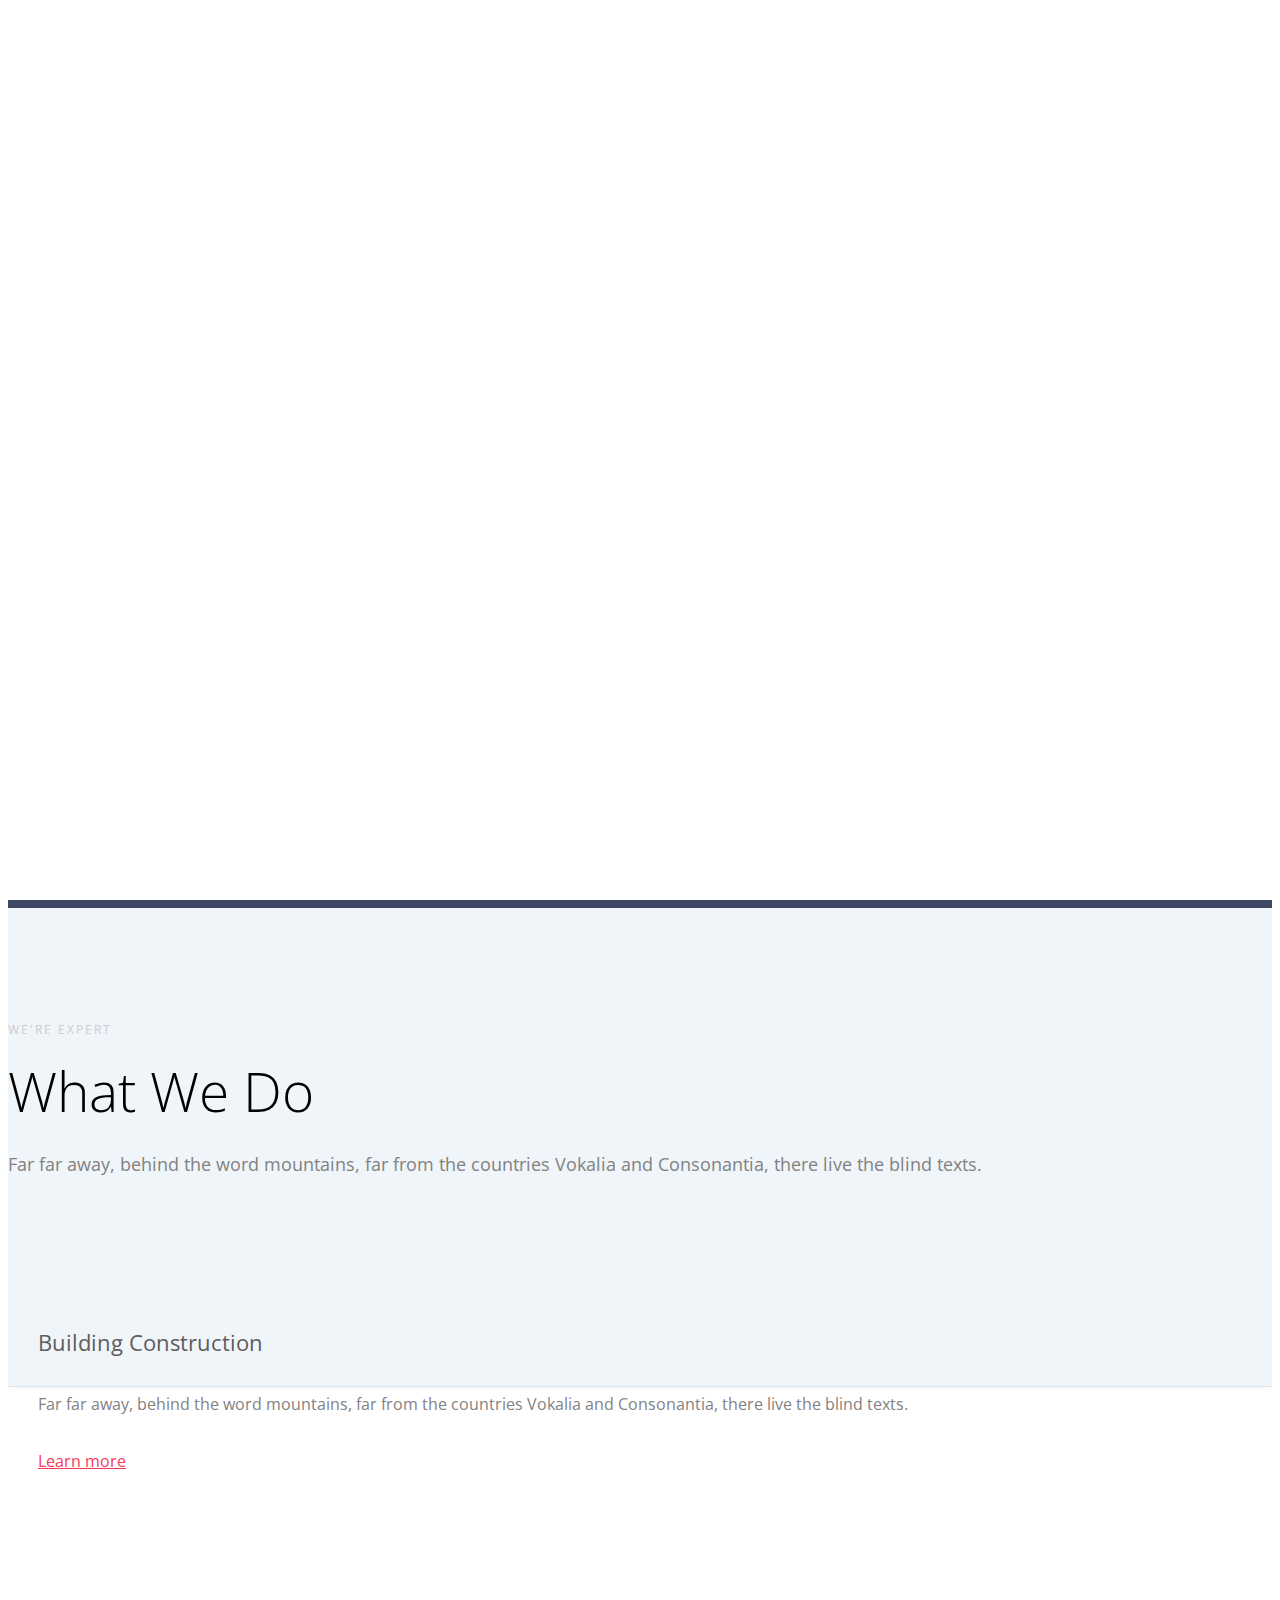
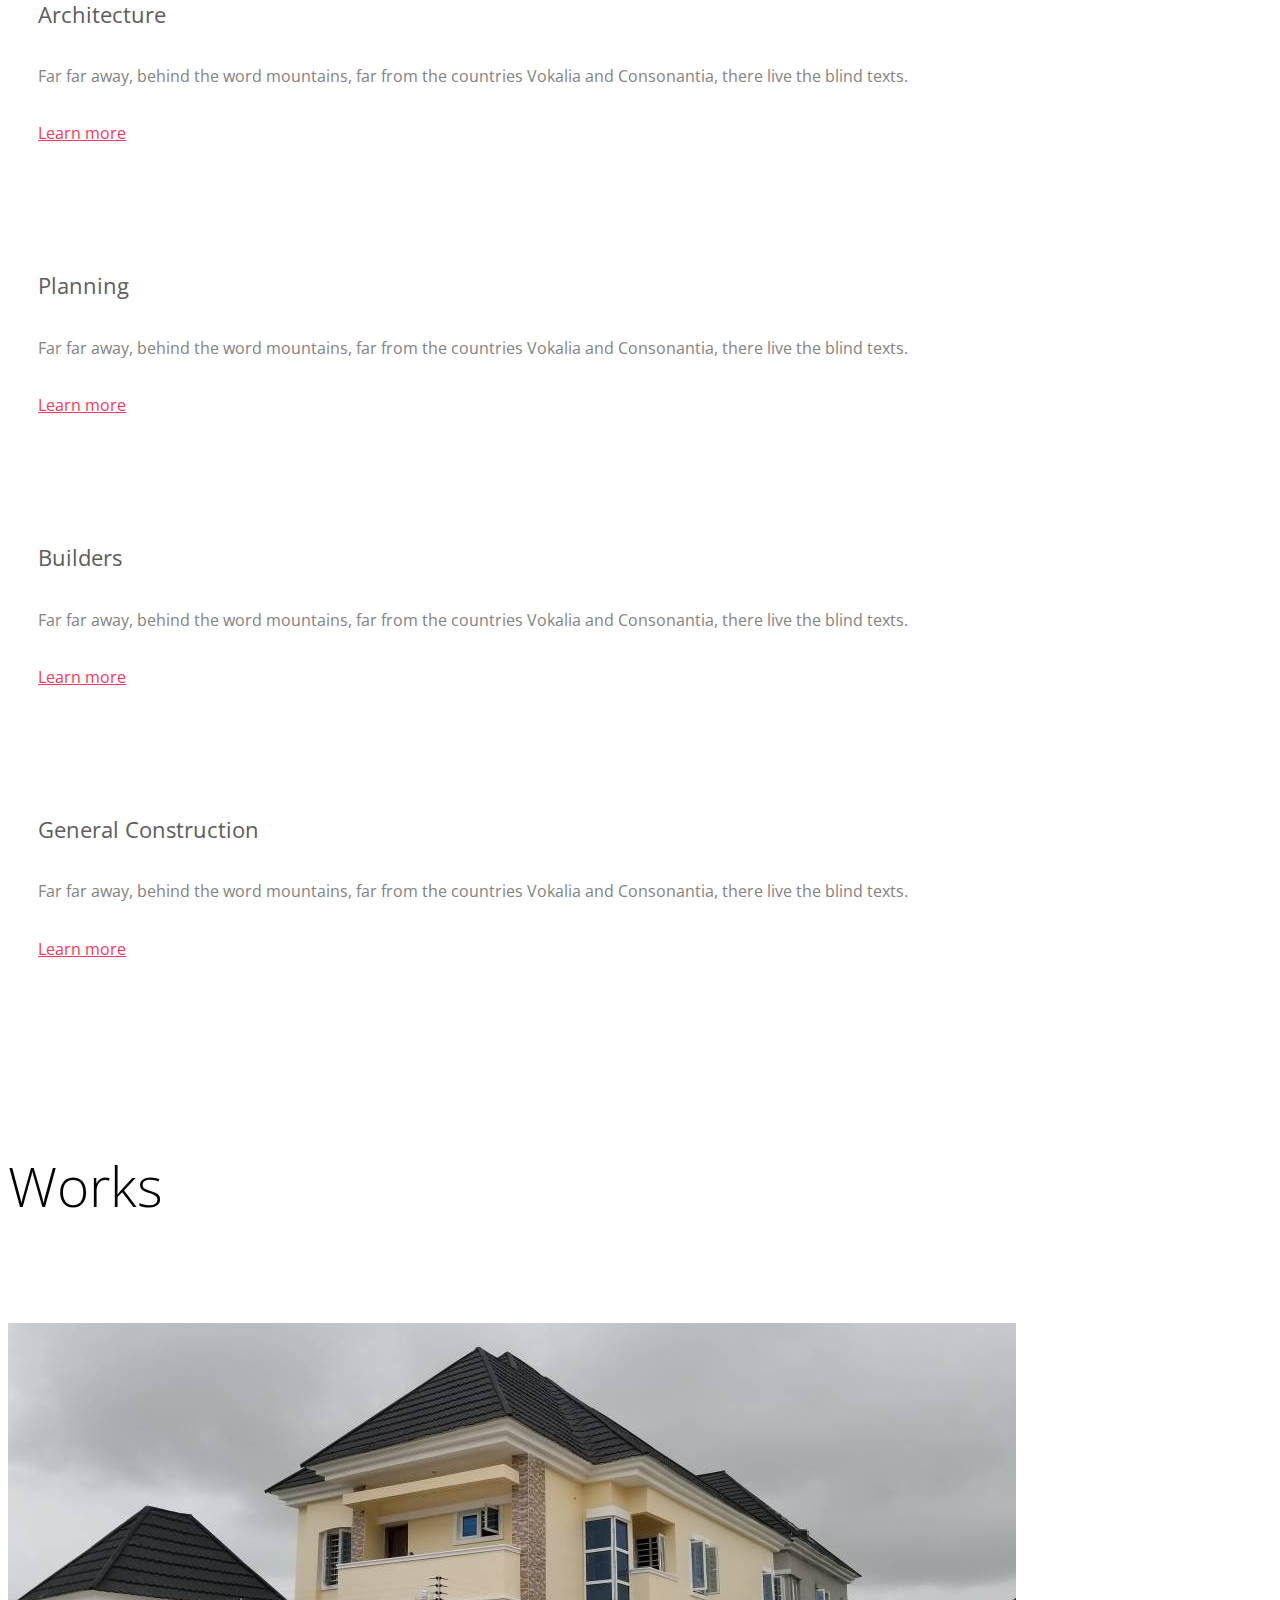
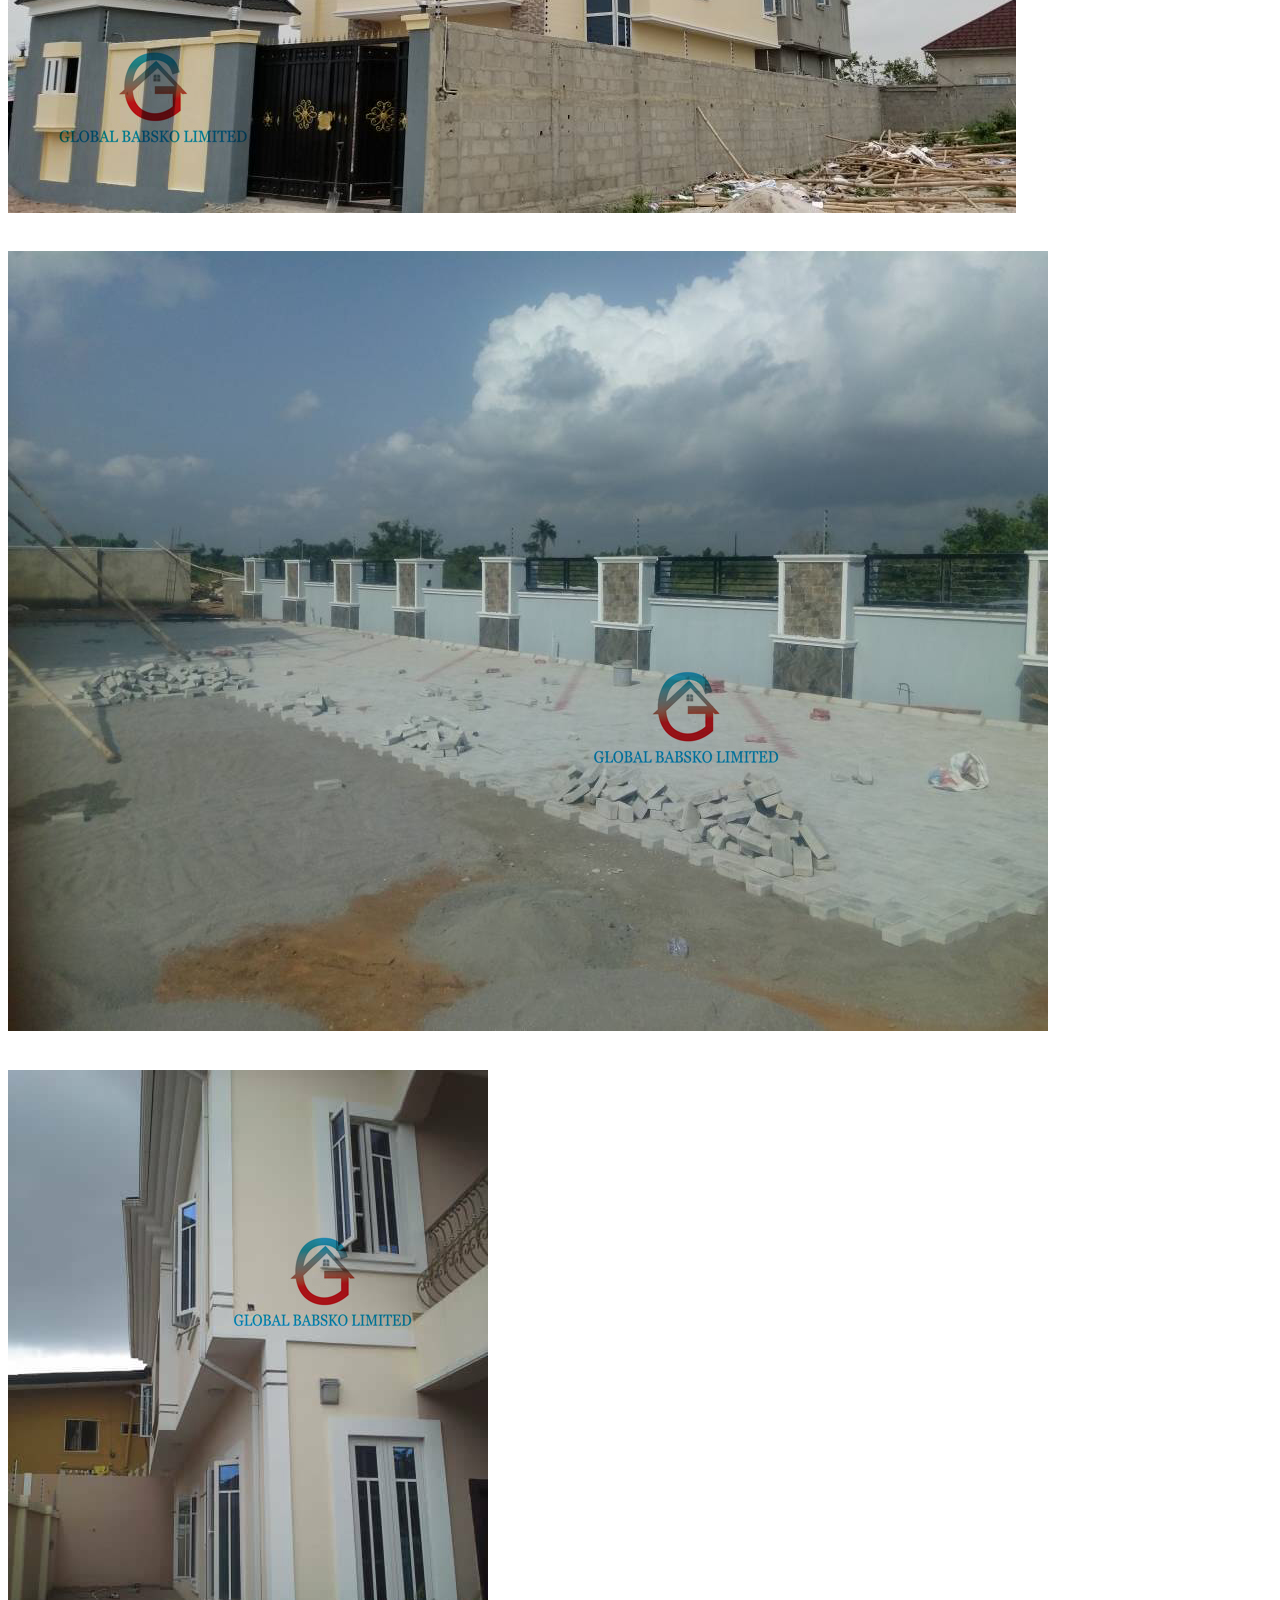
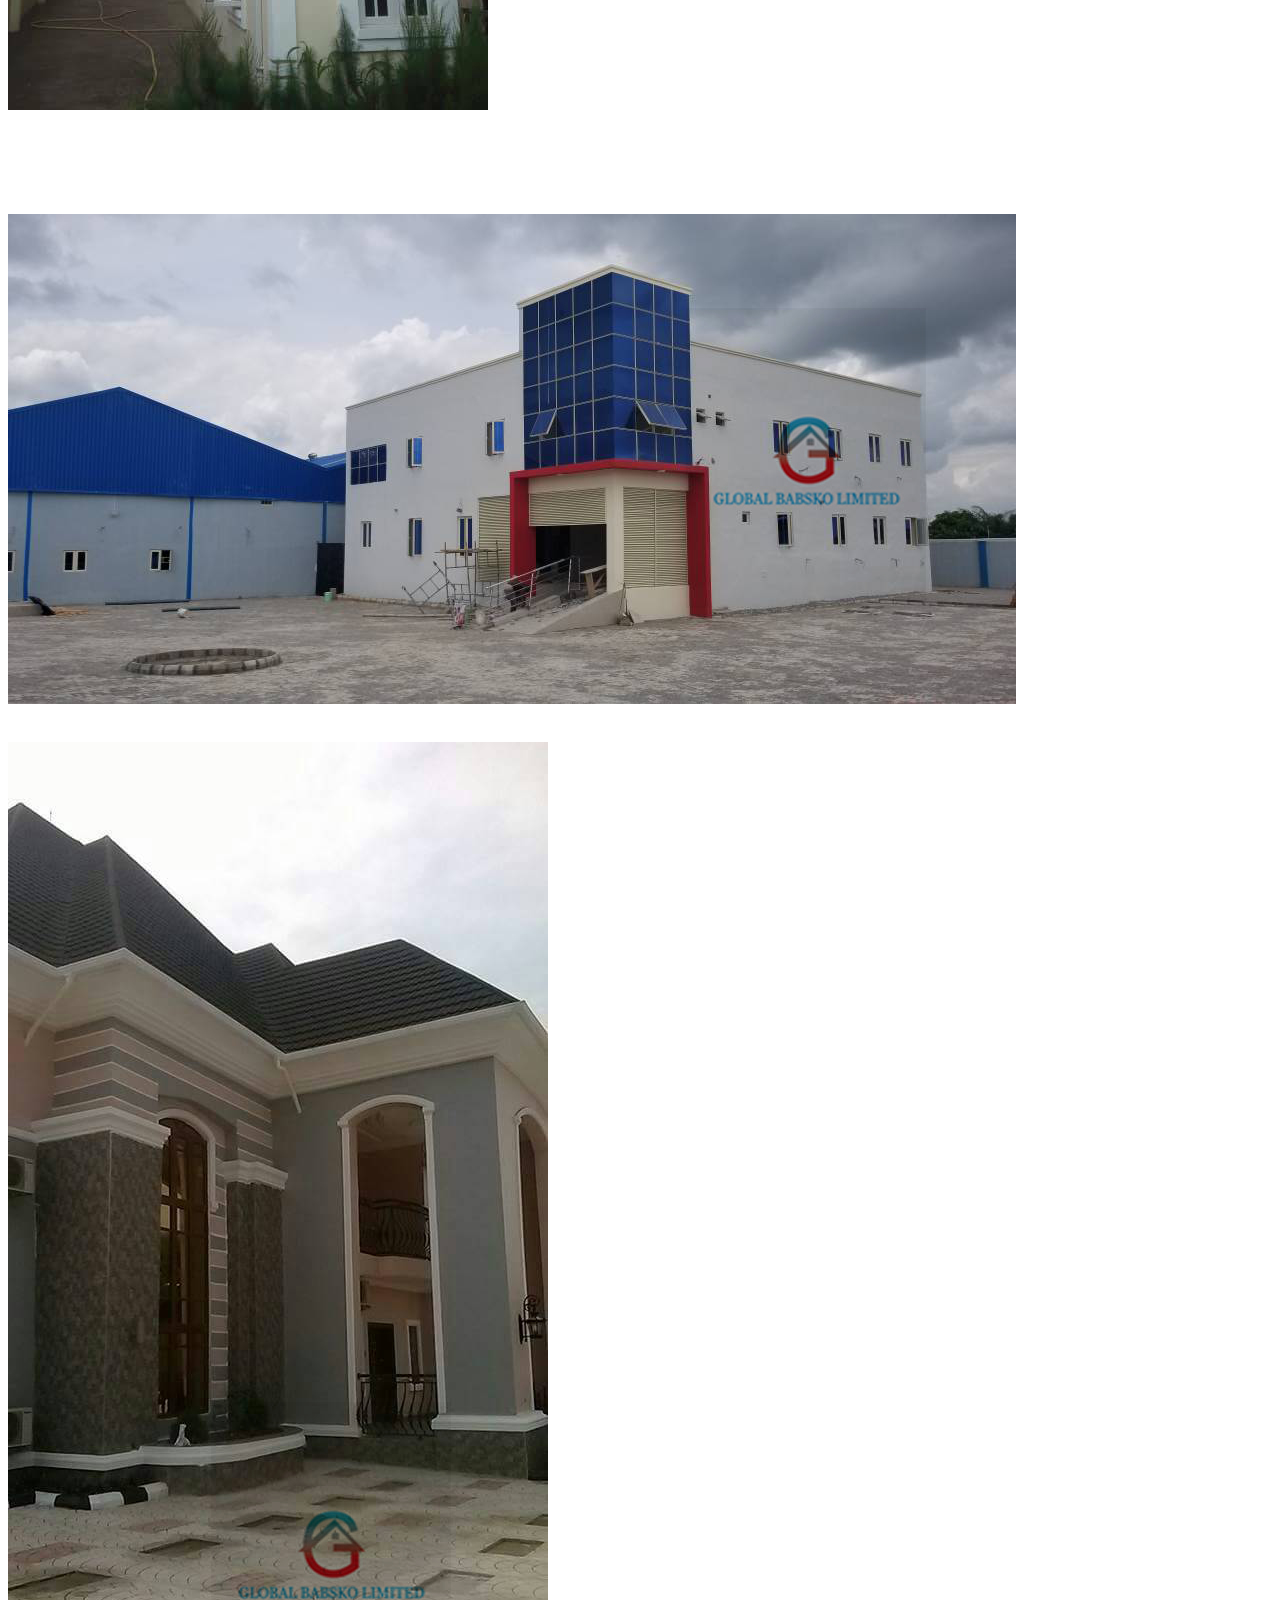
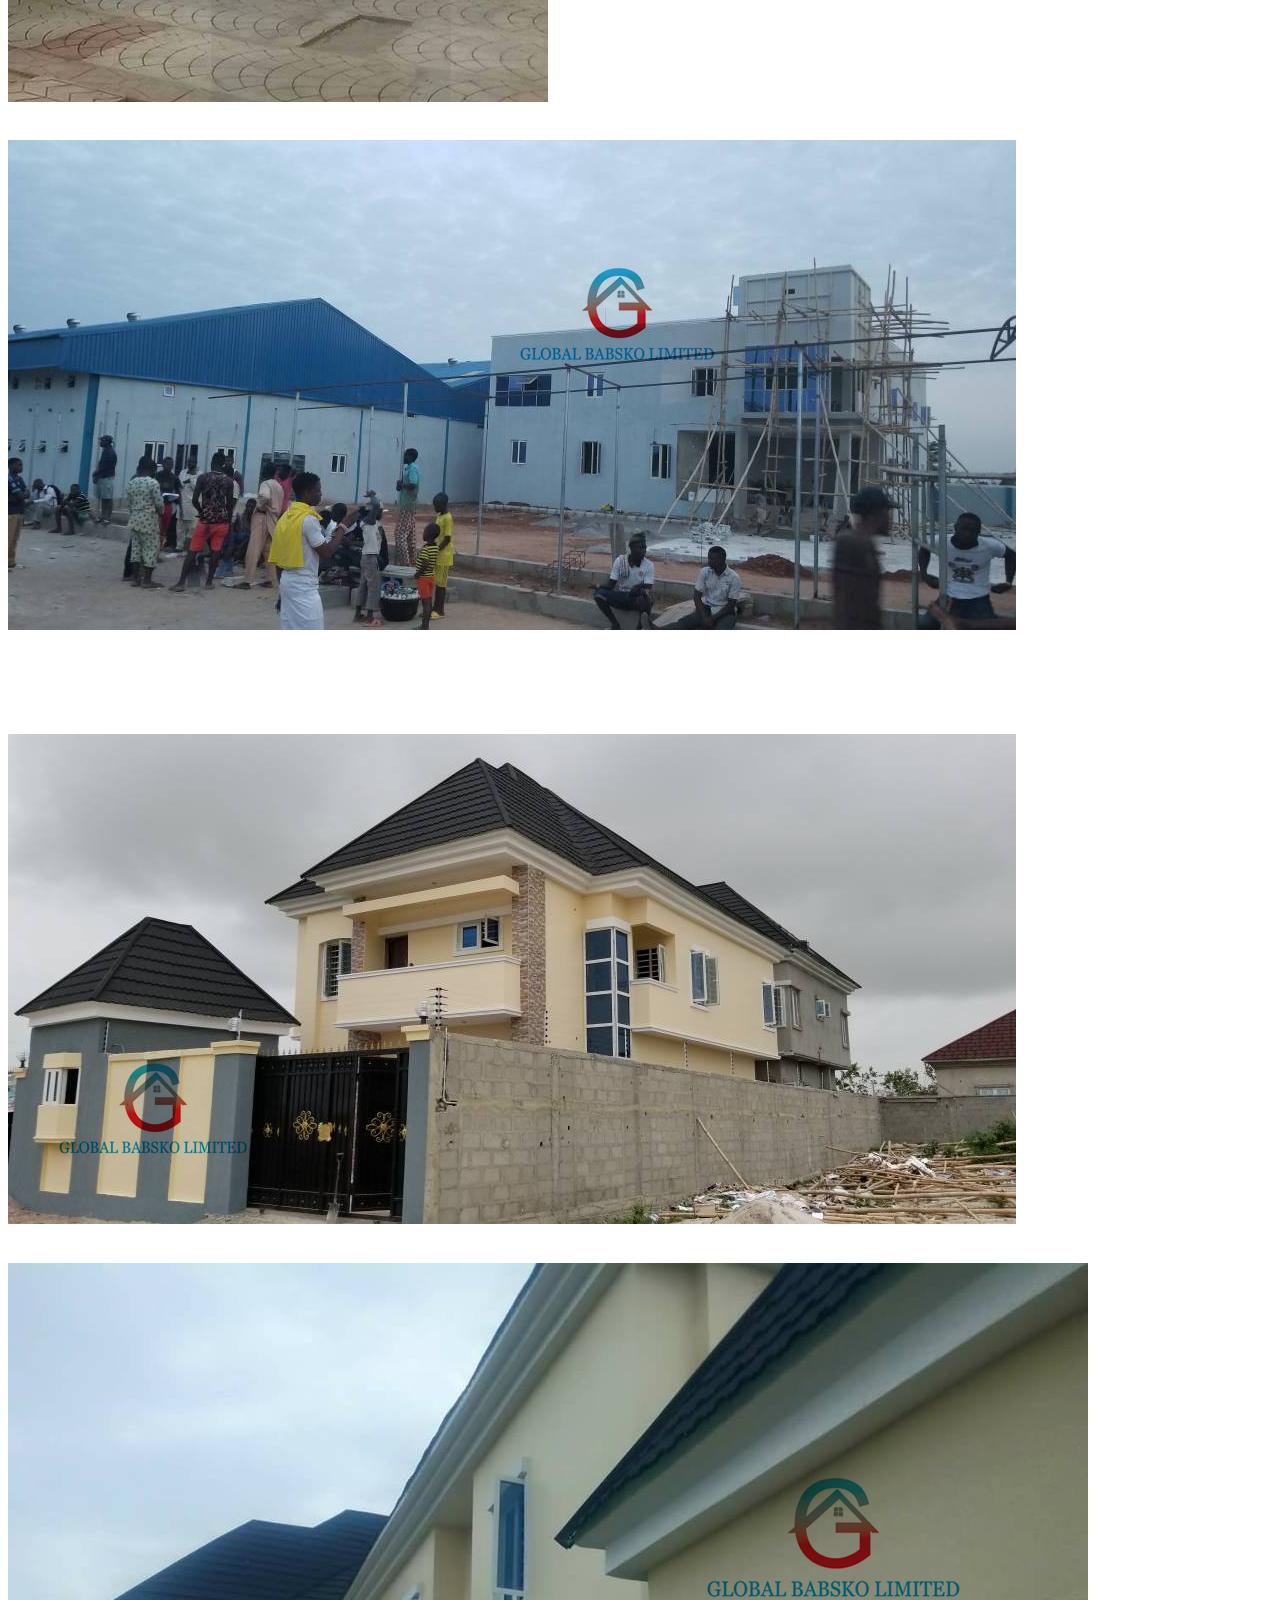
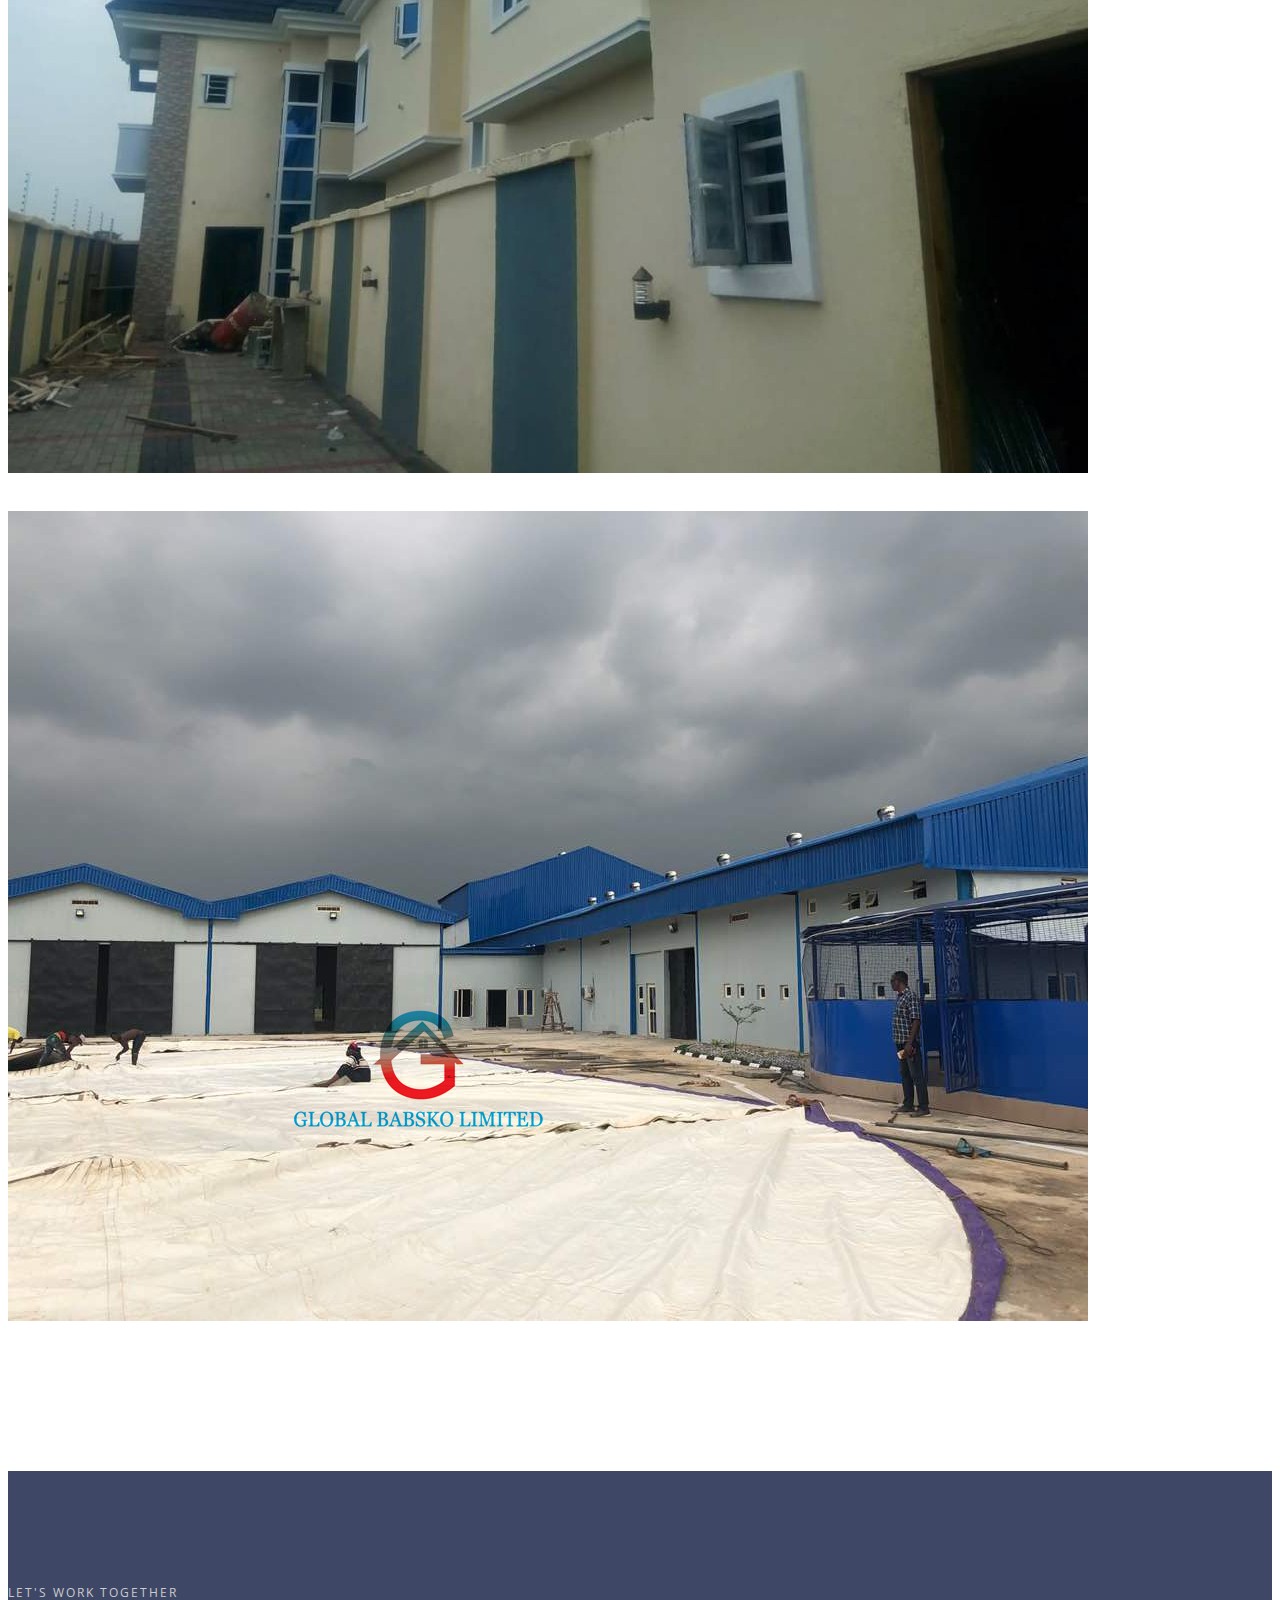
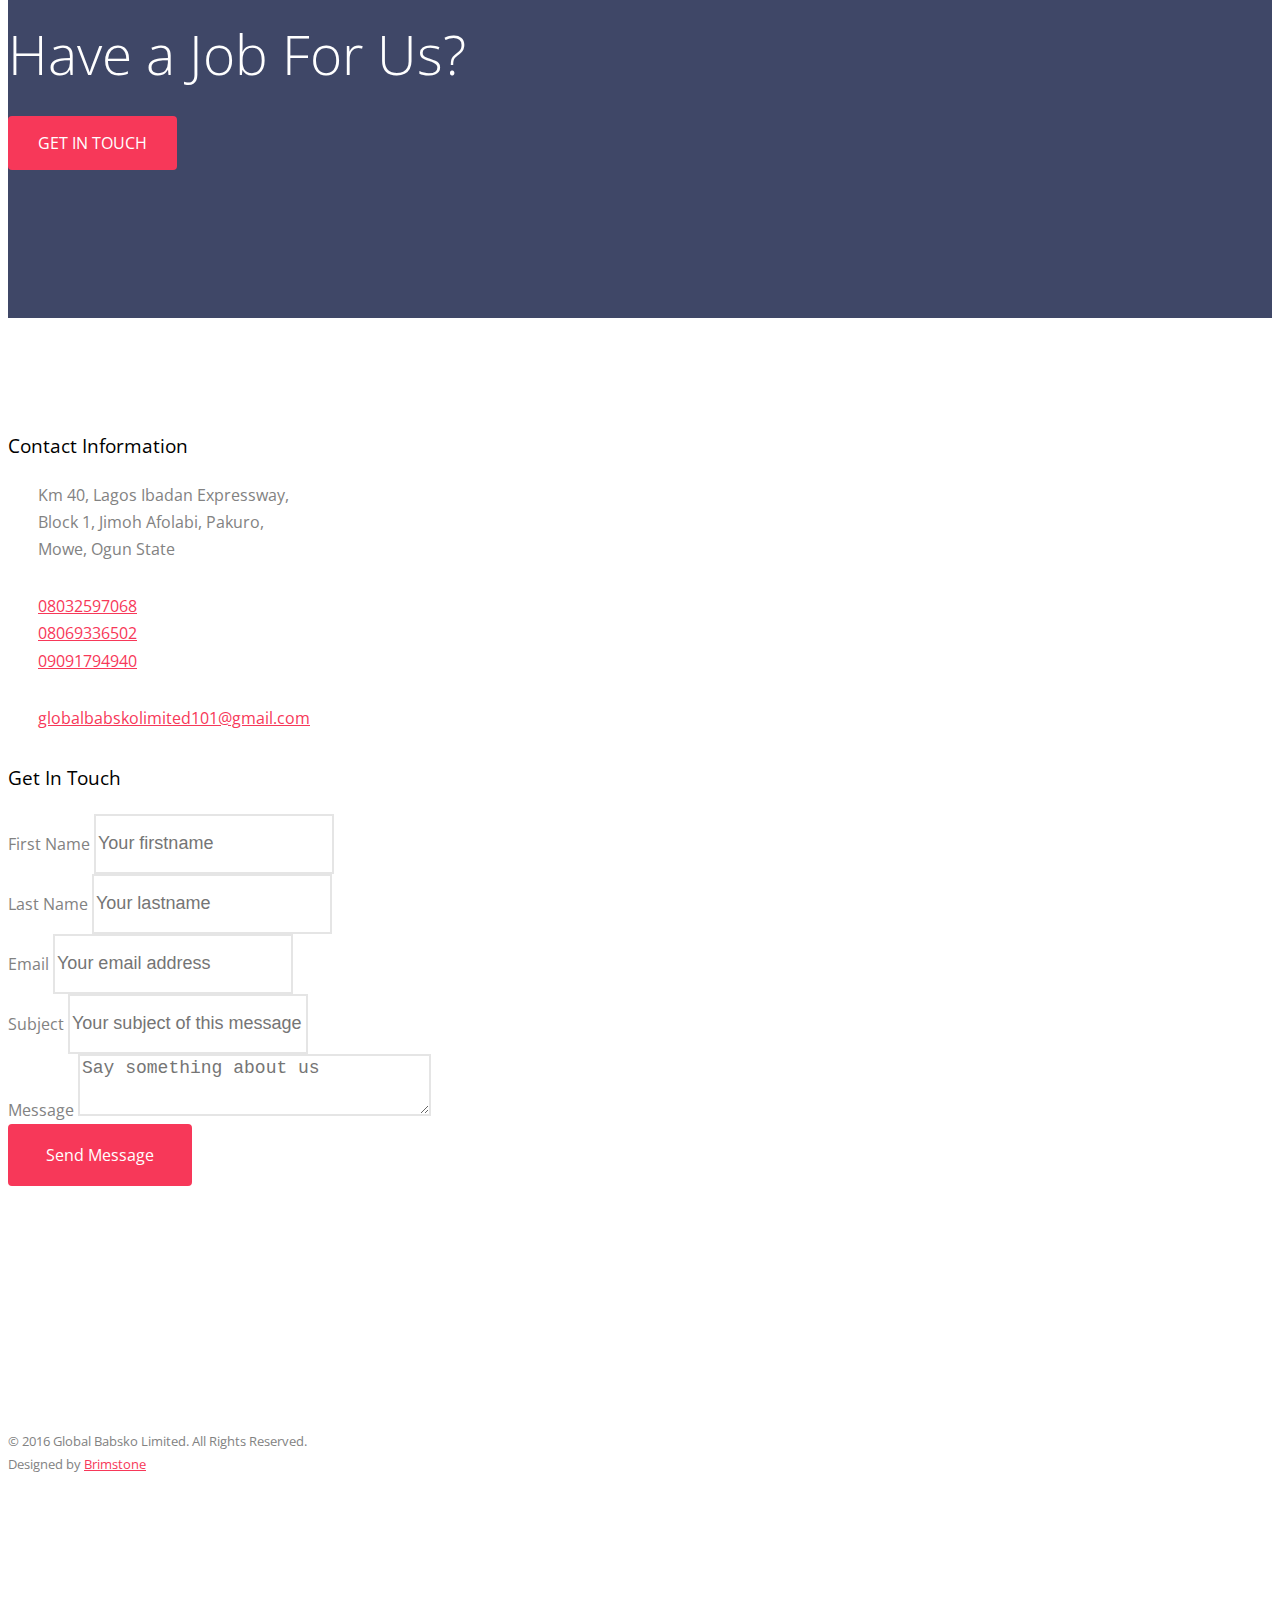
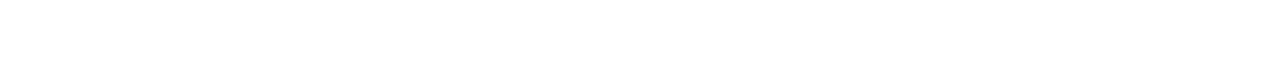
==== commit 9c6f49b7: "added the get in touch" ====
--- a/index.html
+++ b/index.html
@@ -277,7 +277,18 @@
 		
 	</div>
 
-
+	<div id="fh5co-started">
+		<div class="container">
+			<div class="row animate-box">
+				<div class="col-md-8 col-md-offset-2 text-center fh5co-heading">
+					<span>Let's work together</span>
+					<h2>Have a Job For Us?</h2>
+					<p><button type="submit" class="btn btn-primary">Get In Touch</button></p>
+				</div>
+			</div>
+		</div>
+	</div>
+	
 	<!-- Conatct -->
 	<div id="fh5co-contact">
 		<div class="container">
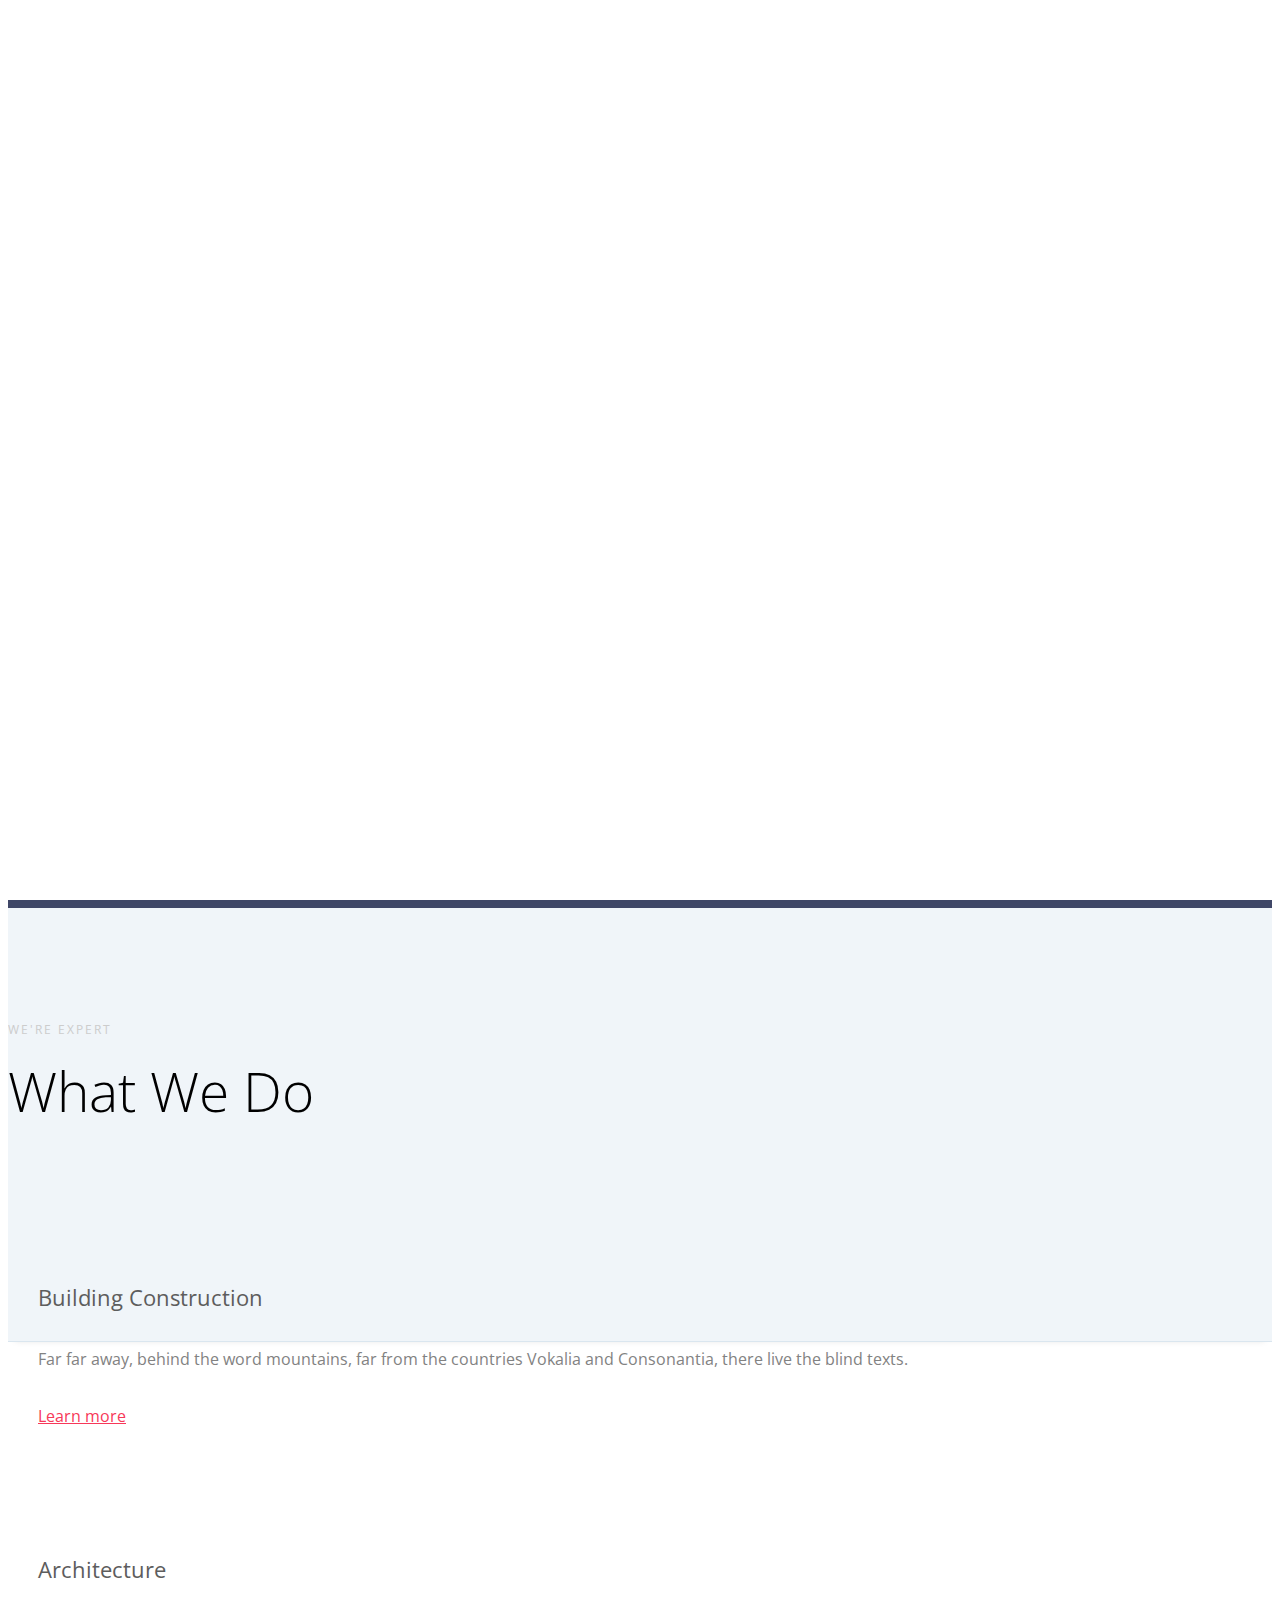
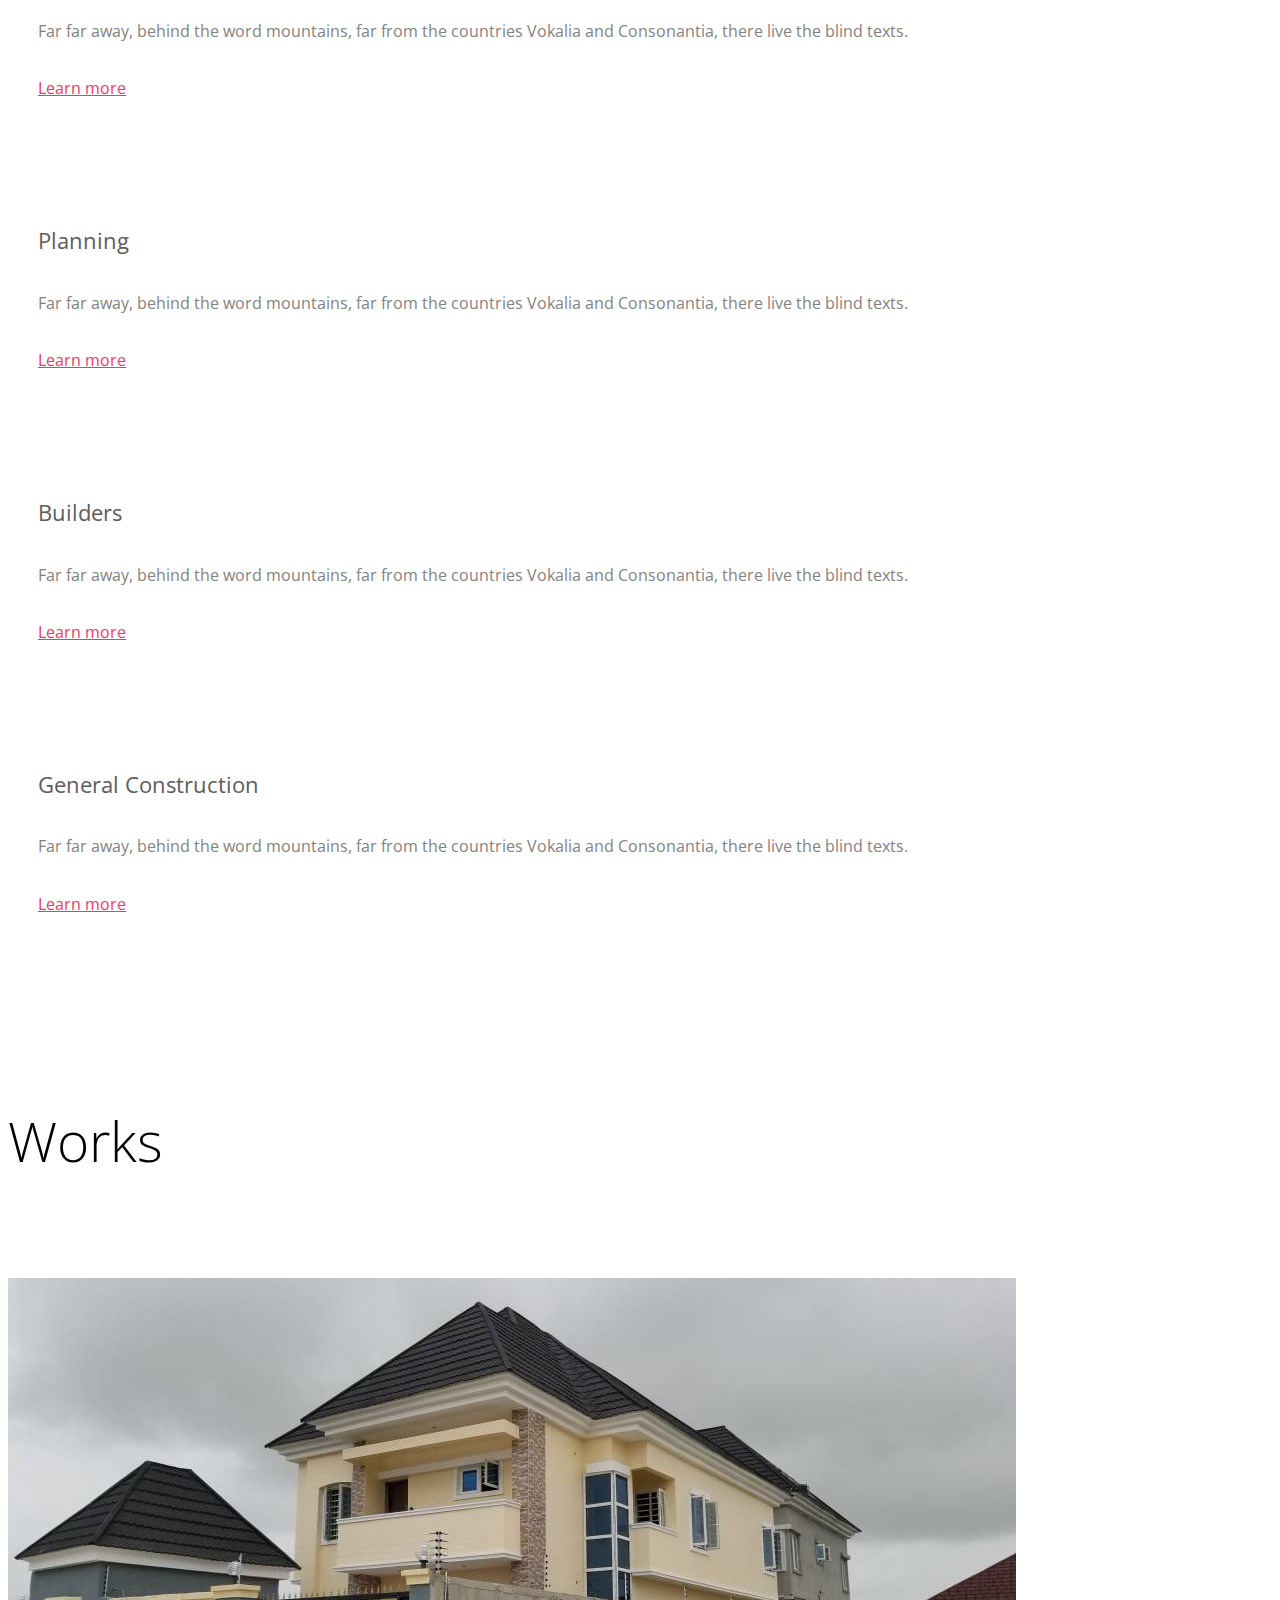
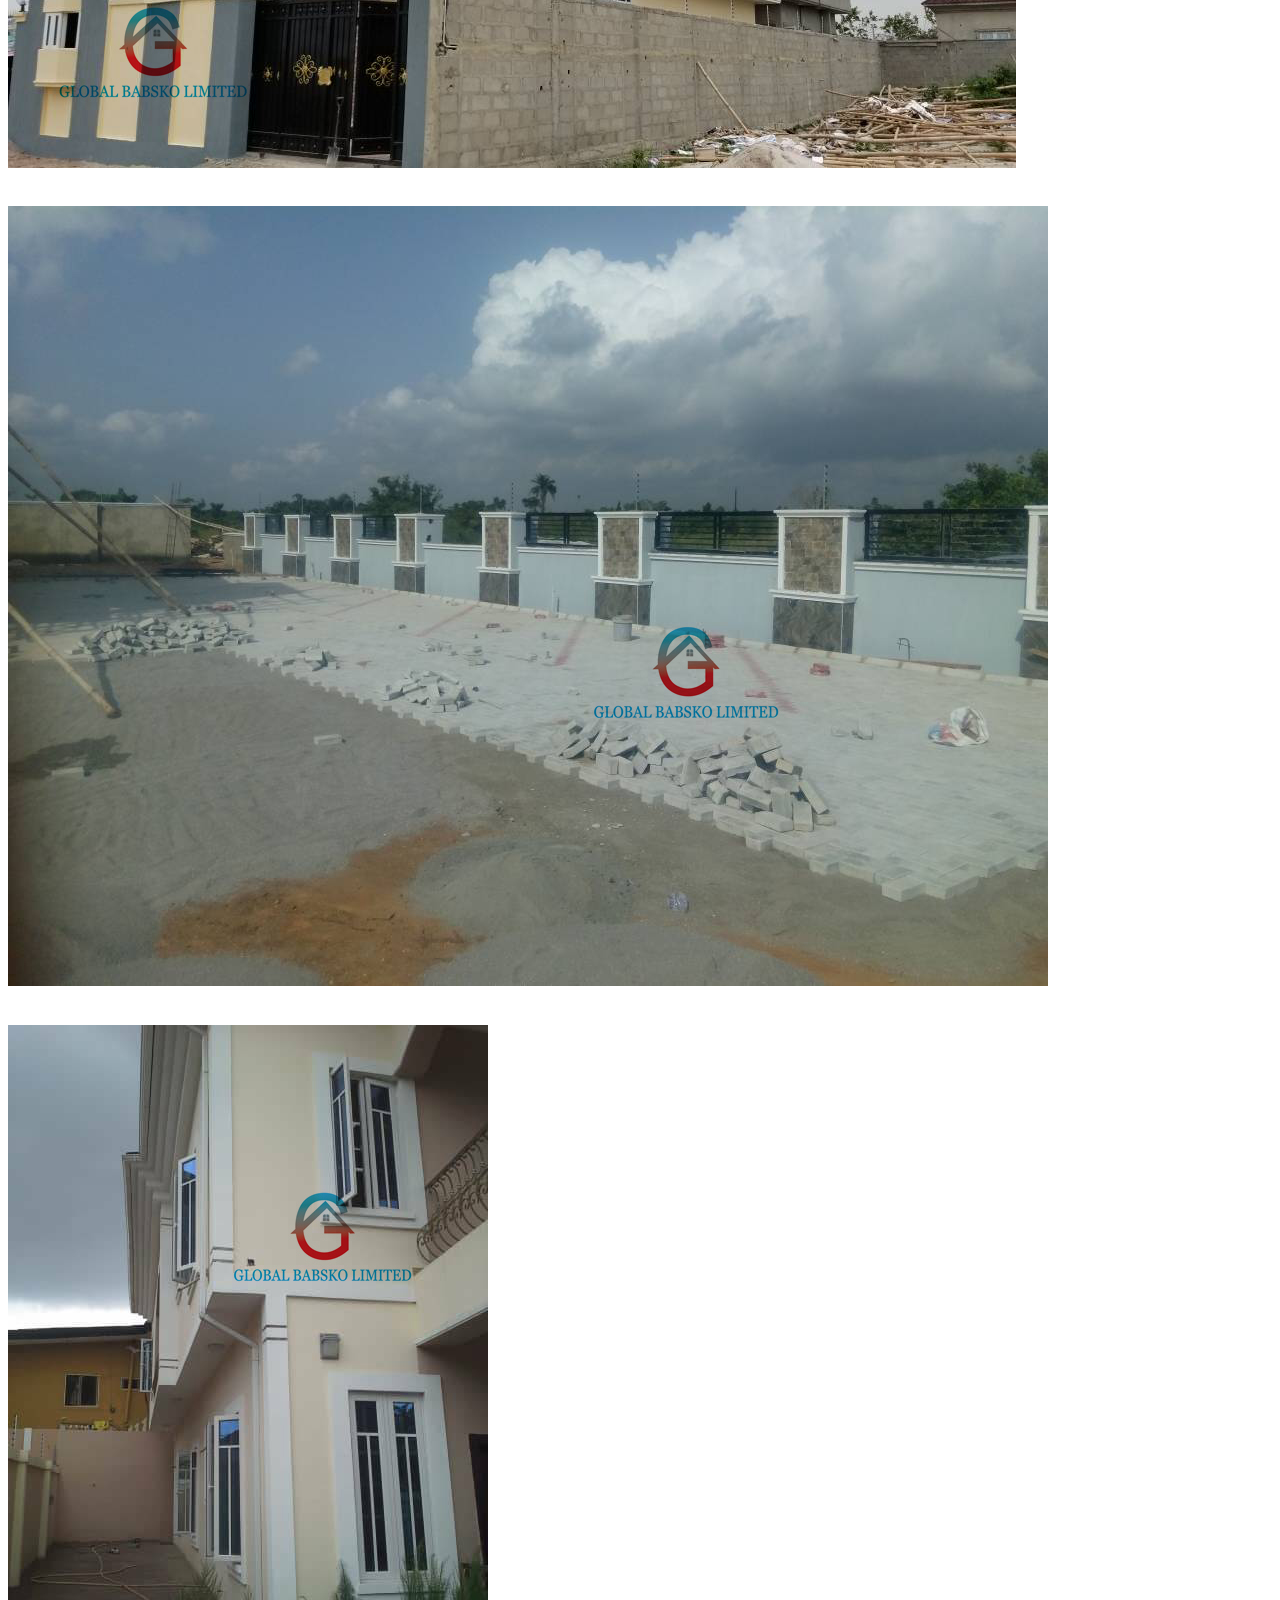
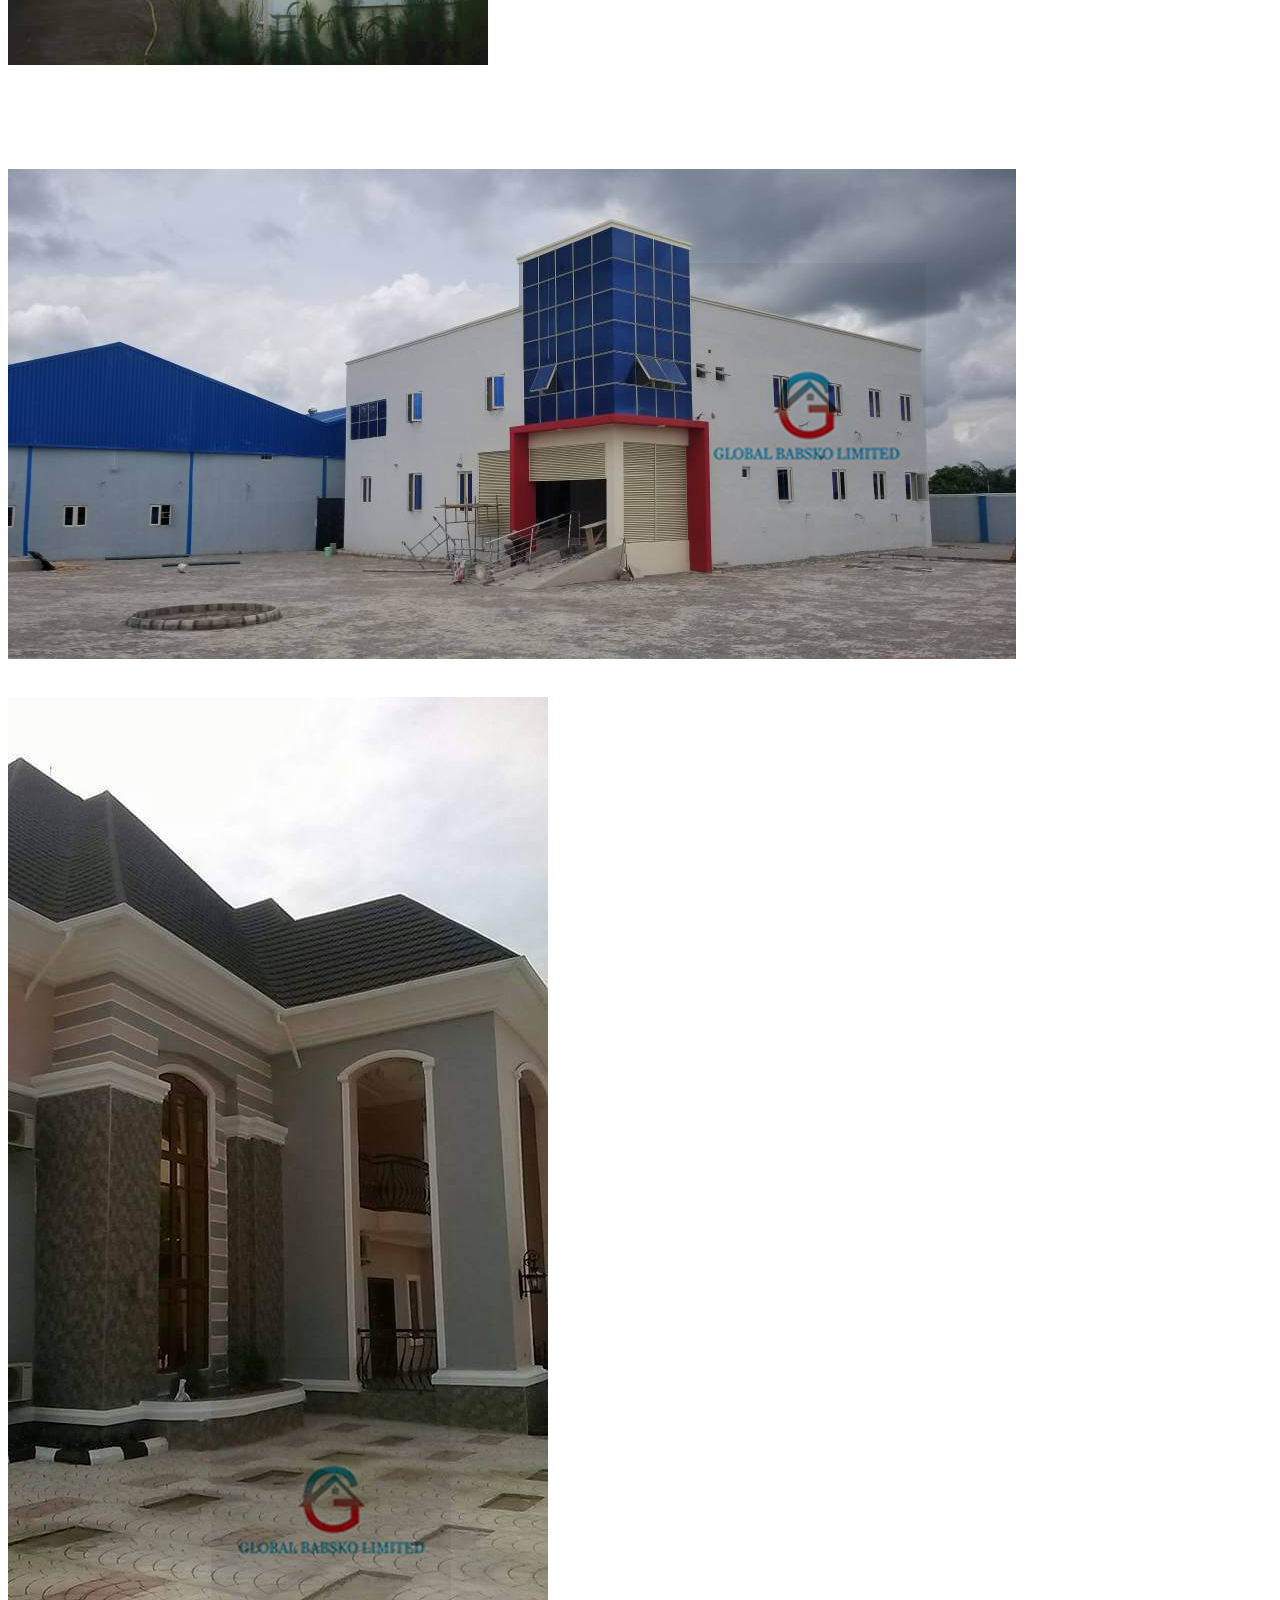
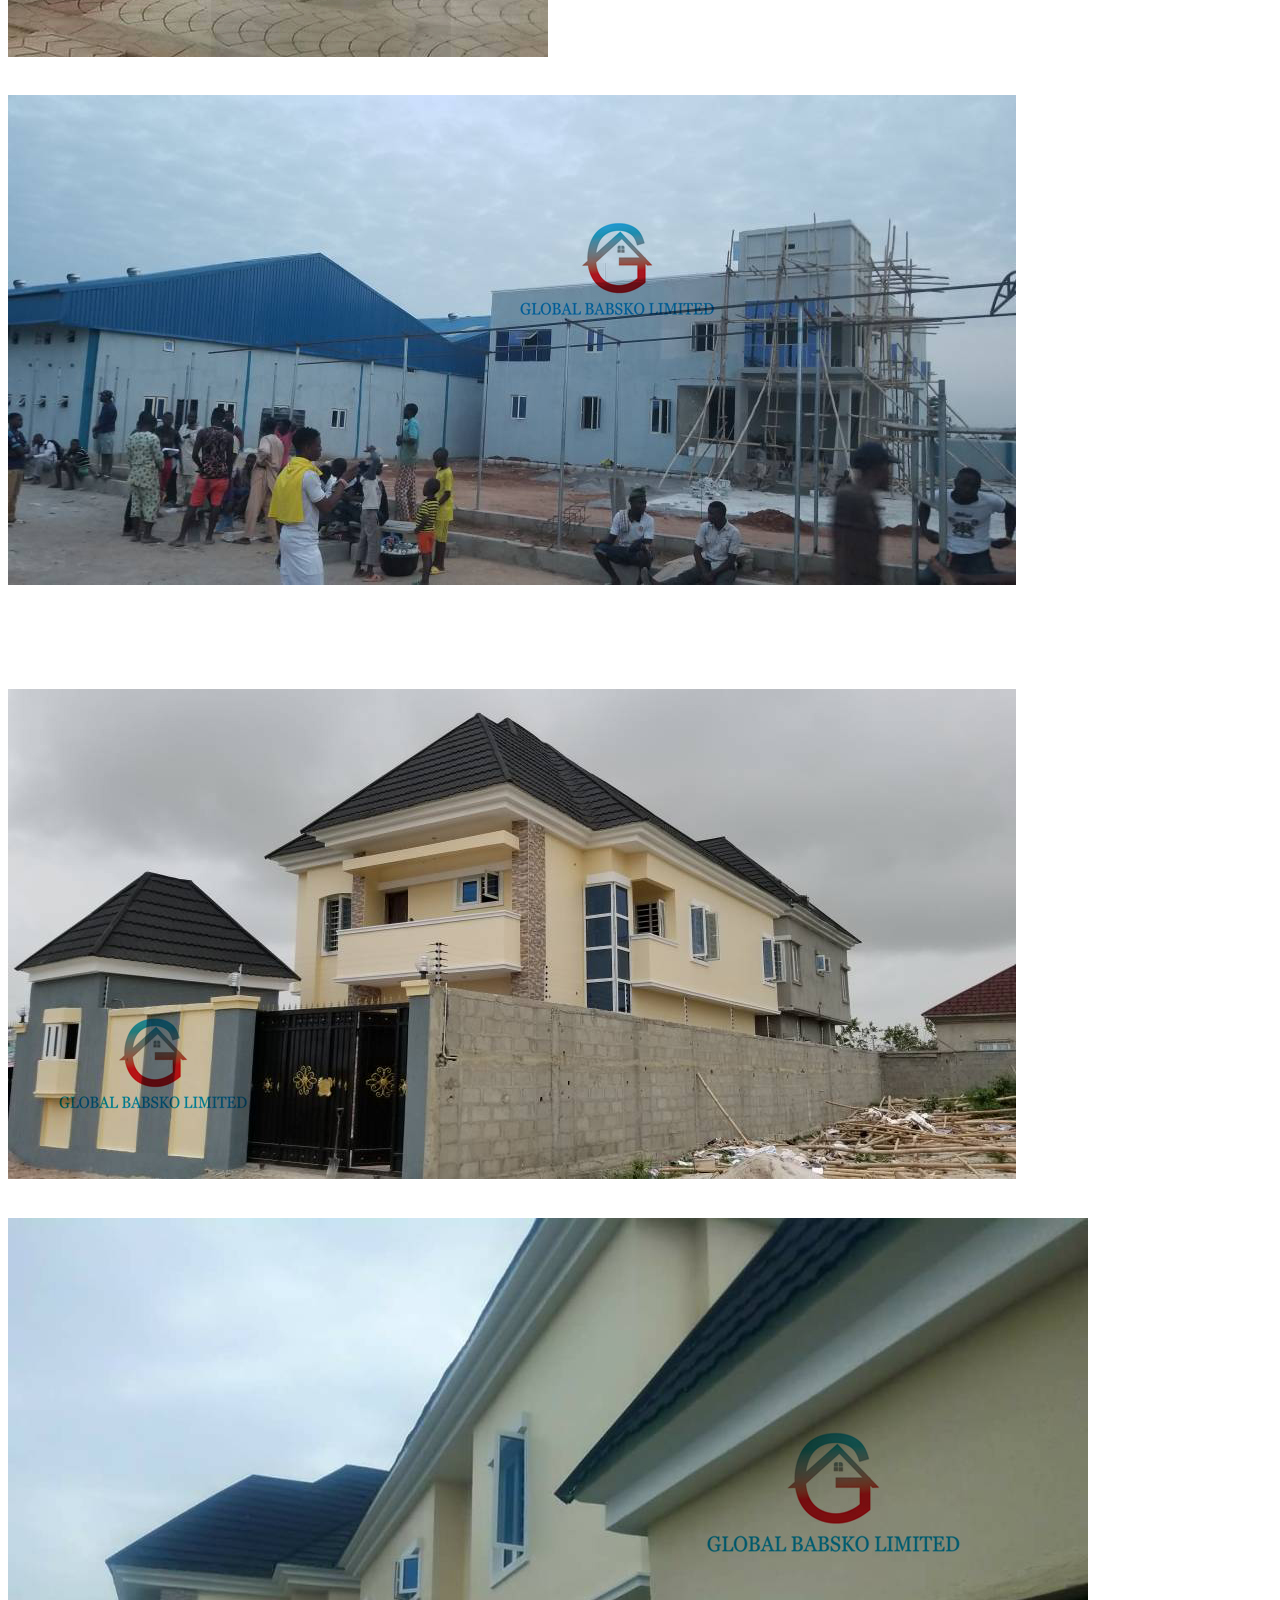
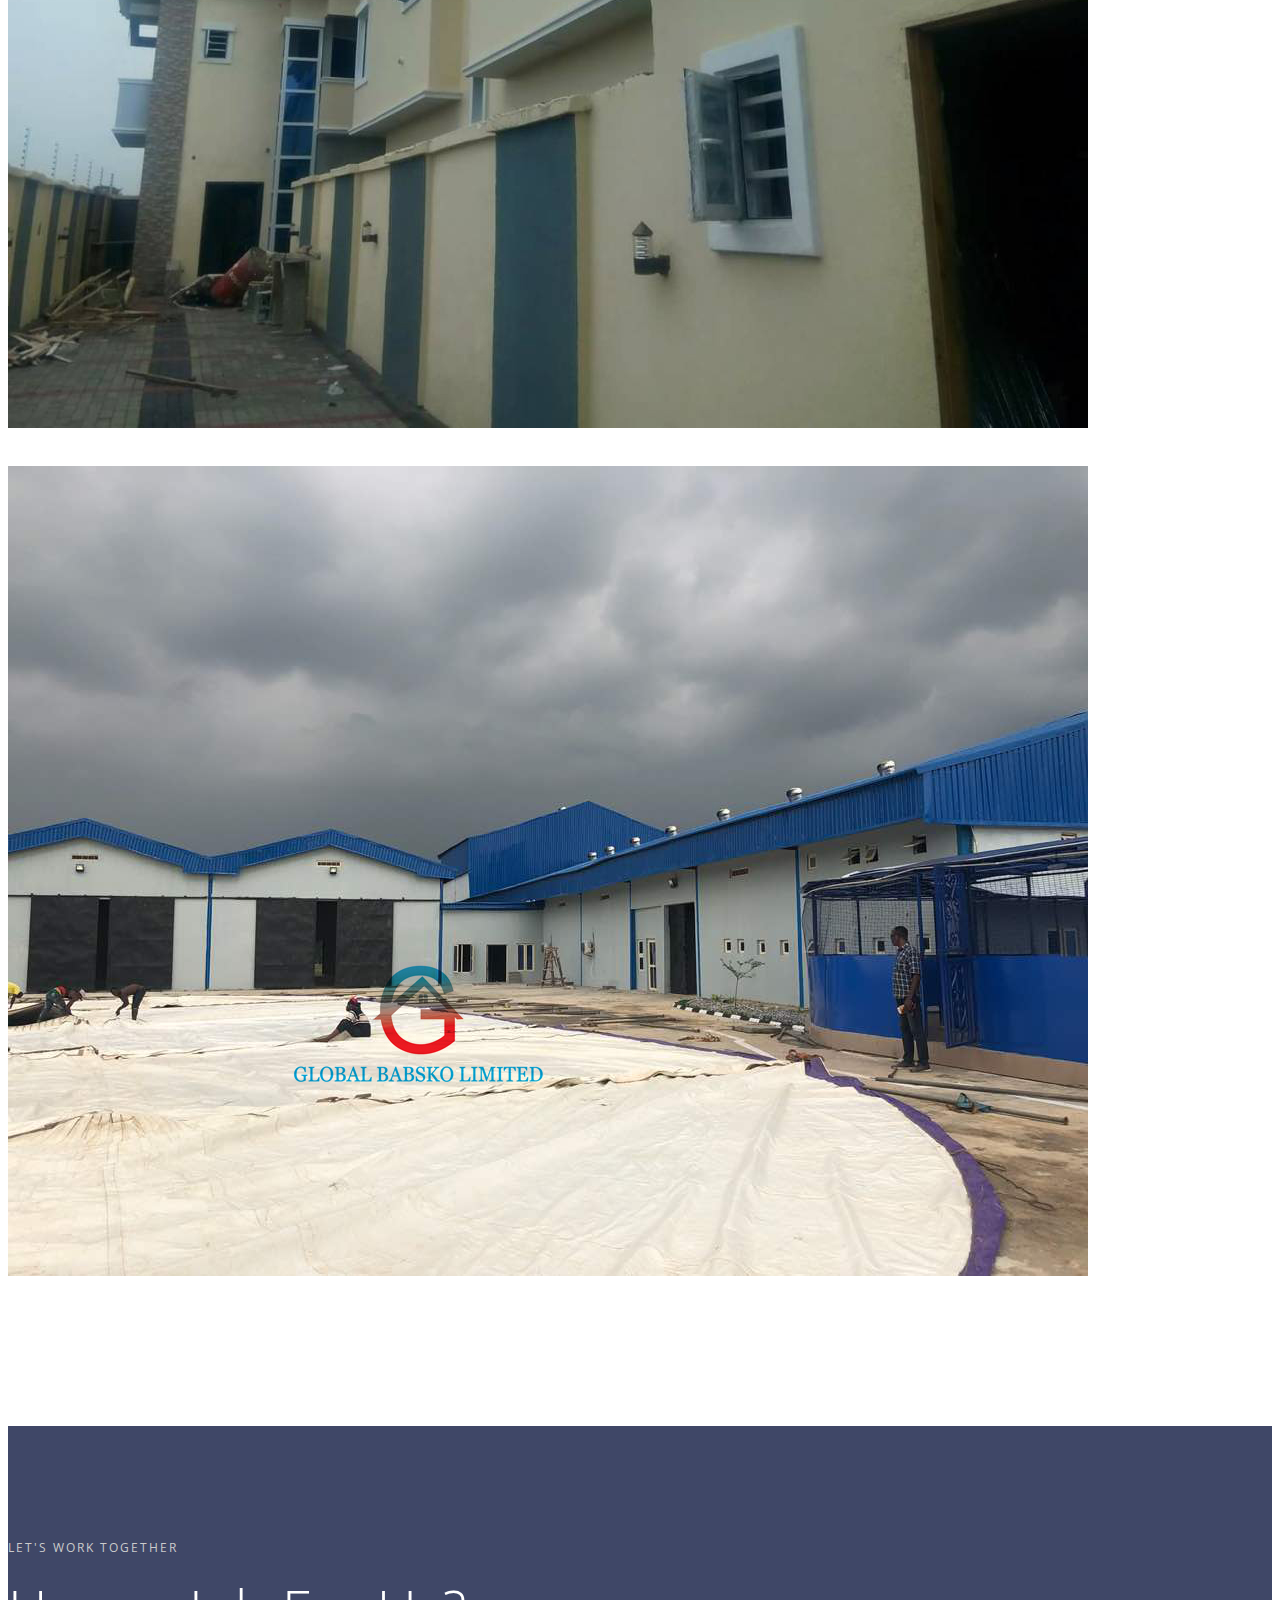
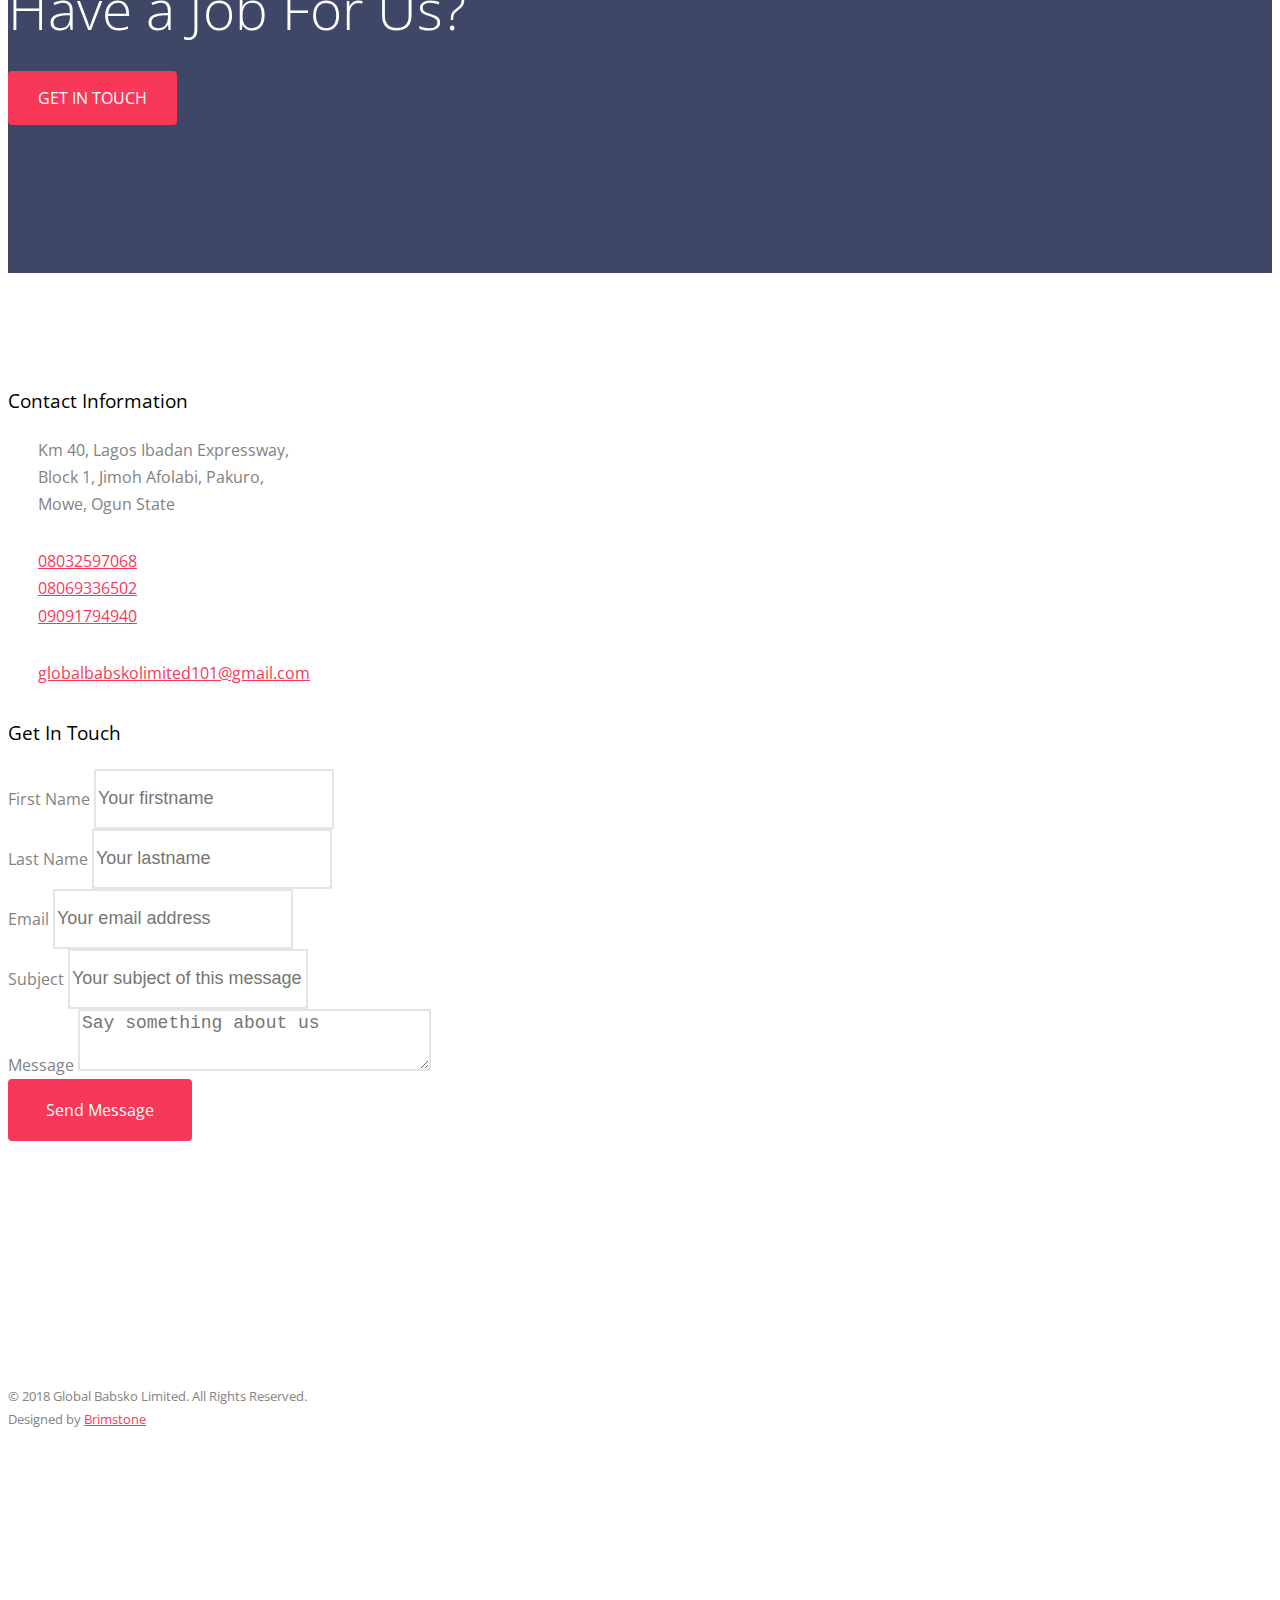
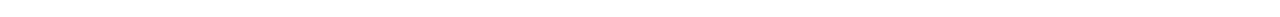
==== commit adb06418: "Merge pull request #2 from webBlaster/master" ====
--- a/index.html
+++ b/index.html
@@ -48,13 +48,13 @@
 		<div class="container">
 			<div class="row">
 				<div class="col-xs-2 text-left">
-					<div id="fh5co-logo"><a href="index.html">GBL<span>.</span></a></div>
+					<div id="fh5co-logo"><a href="index.html"><span><img src="images\GBSlogo.png" class="logo" width="35%"/></span></a></div>
 				</div>
 				<div class="col-xs-10 text-right menu-1">
 					<ul>
 						<li class="active"><a href="index.html">Home</a></li>
 						<li class="has-dropdown">
-							<a href="services.html">Services</a>
+							<a href="#">Services</a>
 							<ul class="dropdown">
 								<li><a href="#">Architecture Drawings</a></li>
 								<li><a href="#">Construction</a></li>
@@ -63,8 +63,6 @@
 								<li><a href="#">Rent an Apartment</a></li>
 							</ul>
 						</li>
-
-						<li><a href="products.html">Products</a></li>
 						<li><a href="about.html">About</a></li>
 						<li><a href="#fh5co-contact">Contact</a></li>
 					</ul>
@@ -81,7 +79,8 @@
 				<div class="col-md-7 text-left">
 					<div class="display-t">
 						<div class="display-tc animate-box" data-animate-effect="fadeInUp">
-							<h1 class="mb30">Let us help you build the future shall we?</h1>
+							<h1 class="mb30">Welcome to Global Basko Limited</h1>
+							<h2 class="mb30">Let us help you build the future shall we?</h2>
 							<p>
 								<a href="" target="_blank" class="btn btn-primary">Get Started</a>
 							</p>
@@ -103,7 +102,7 @@
 					<div class="fh5co-heading">
 						<span>We're expert</span>
 						<h2>What We Do</h2>
-						<p>Far far away, behind the word mountains, far from the countries Vokalia and Consonantia, there live the blind texts.</p>
+						<p></p>
 					</div>
 				</div>
 			</div>
@@ -288,7 +287,7 @@
 			</div>
 		</div>
 	</div>
-	
+
 	<!-- Conatct -->
 	<div id="fh5co-contact">
 		<div class="container">
@@ -358,7 +357,7 @@
 			<div class="row copyright">
 				<div class="col-md-12 text-center">
 					<p>
-						<small class="block">&copy; 2016 Global Babsko Limited. All Rights Reserved.</small> 
+						<small class="block">&copy; 2018 Global Babsko Limited. All Rights Reserved.</small> 
 						<small class="block">Designed by <a href="#" target="_blank">Brimstone</small>
 					</p>
 					<p>
--- a/css/style.css
+++ b/css/style.css
@@ -1697,4 +1697,10 @@
   border-bottom-left-radius: 0px !important;
 }
 
+@media screen and (max-width: 768px) {
+  .logo {
+    width:60%;
+  }
+}
+
 /*# sourceMappingURL=style.css.map */
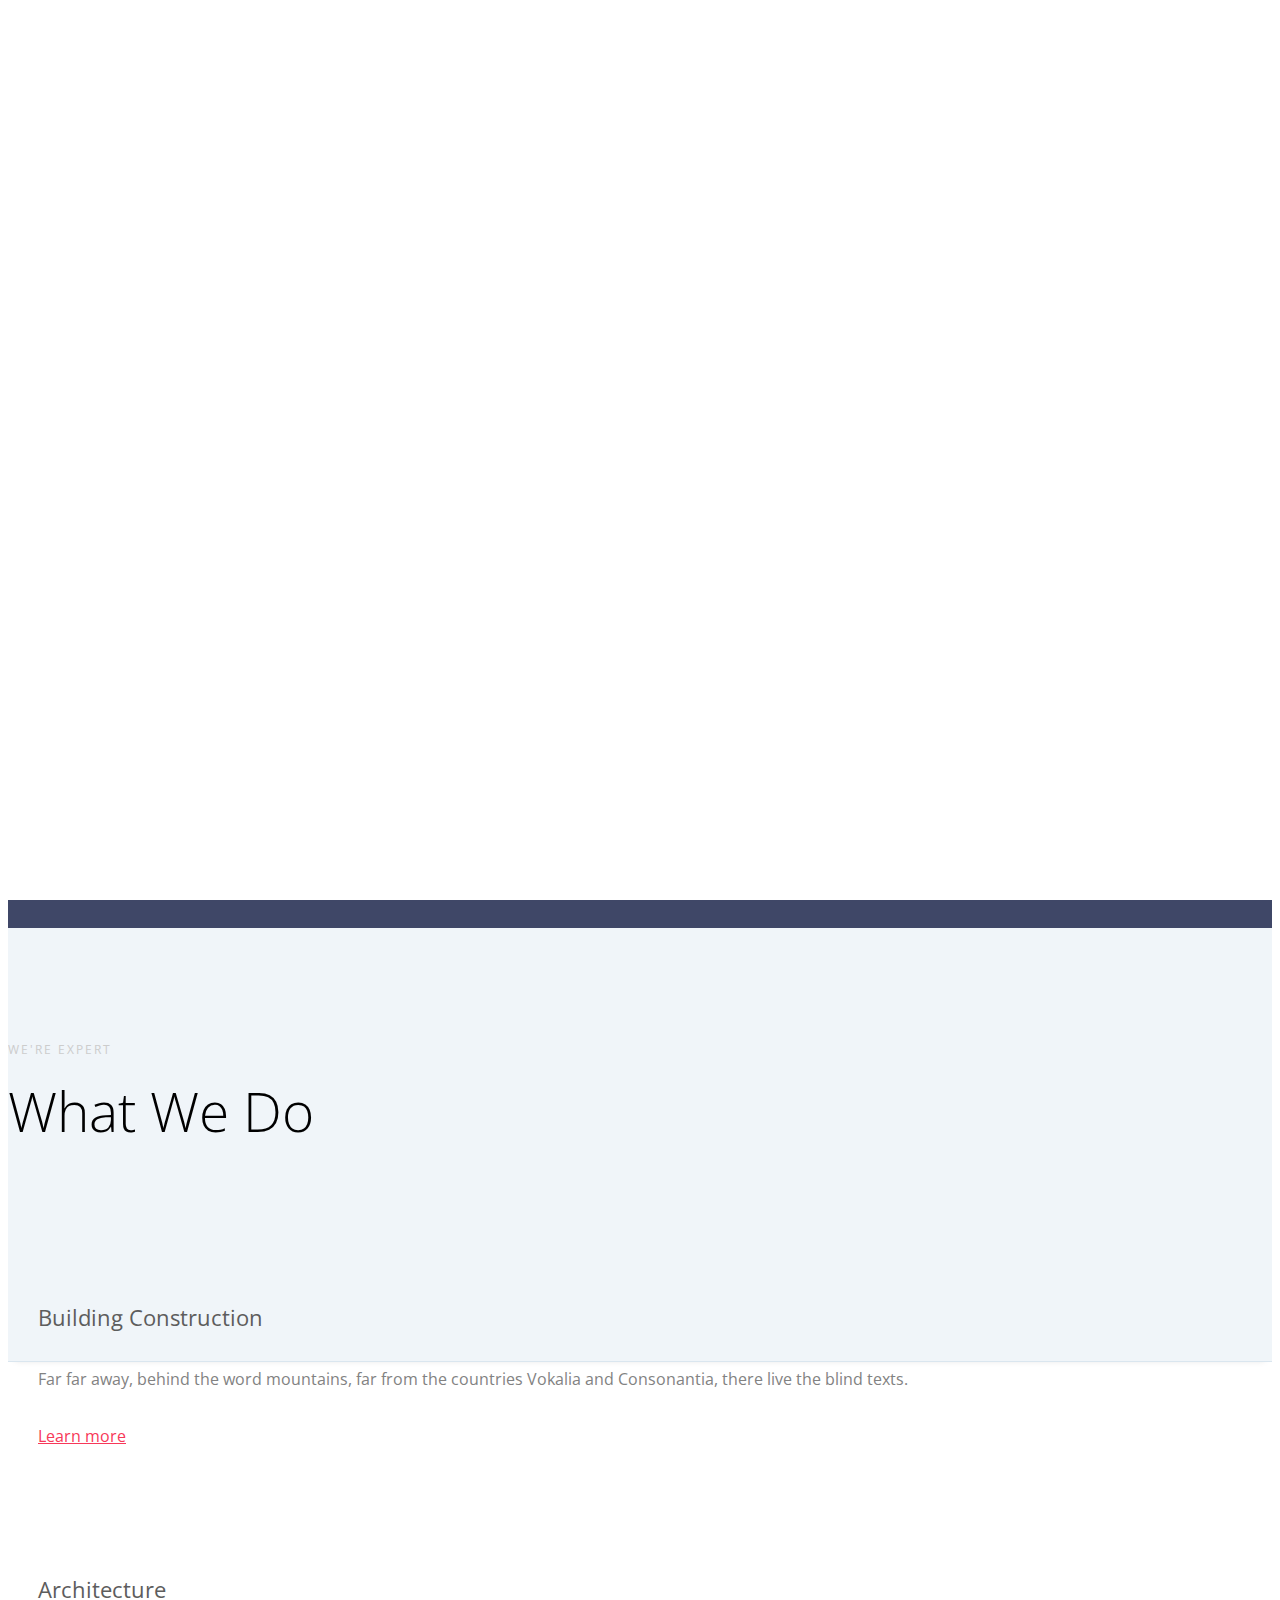
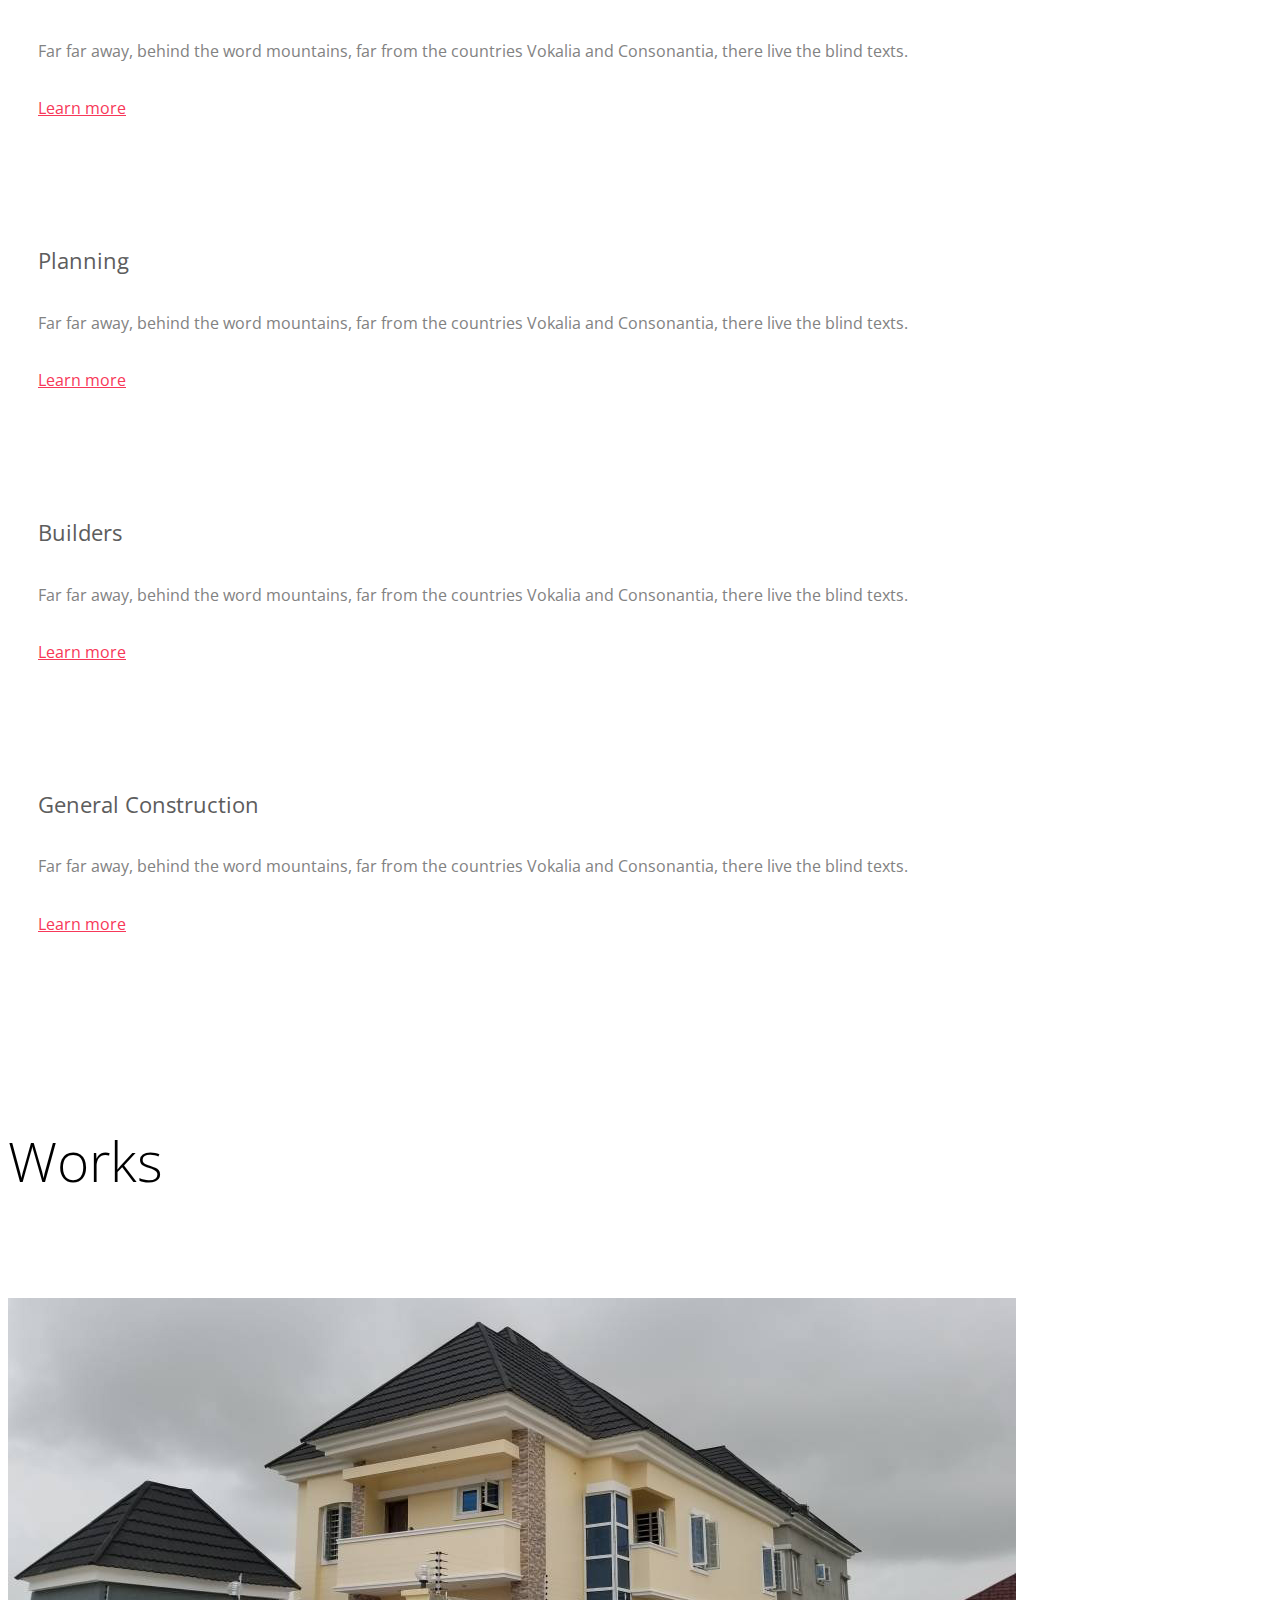
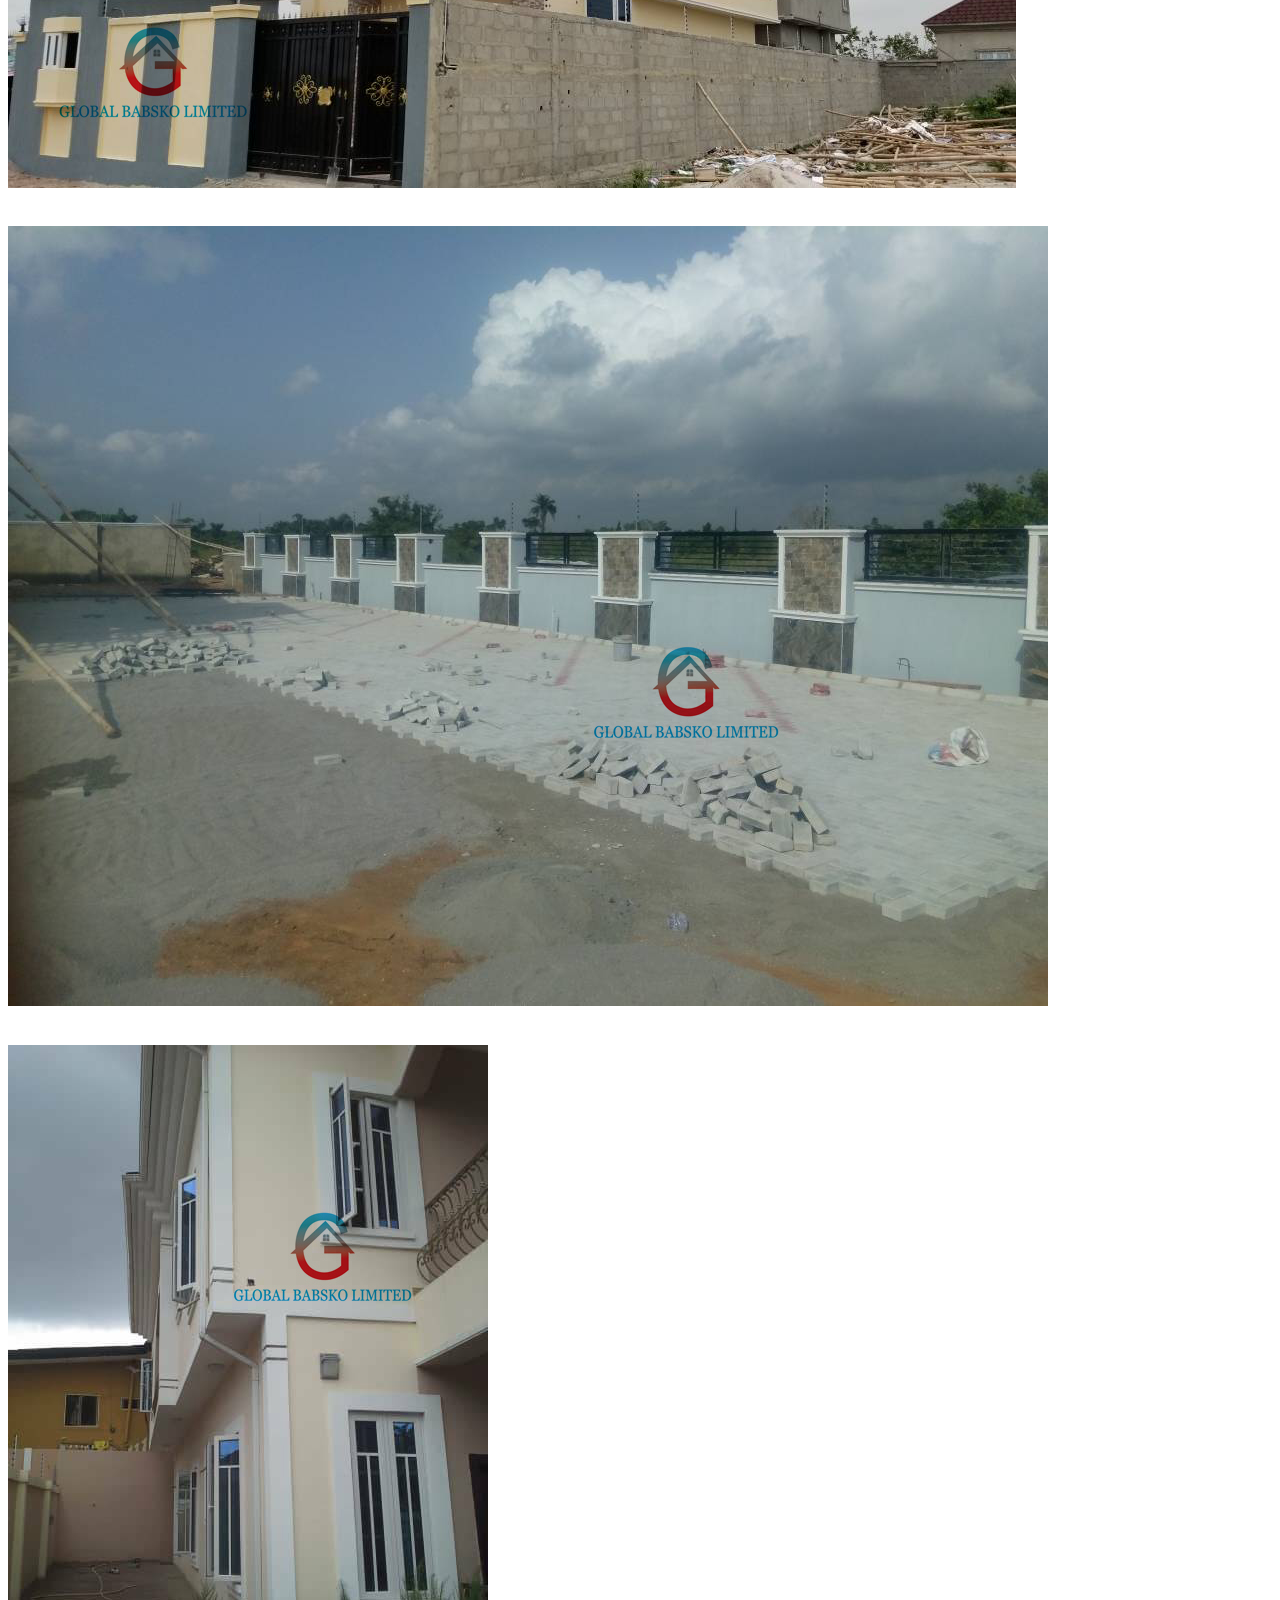
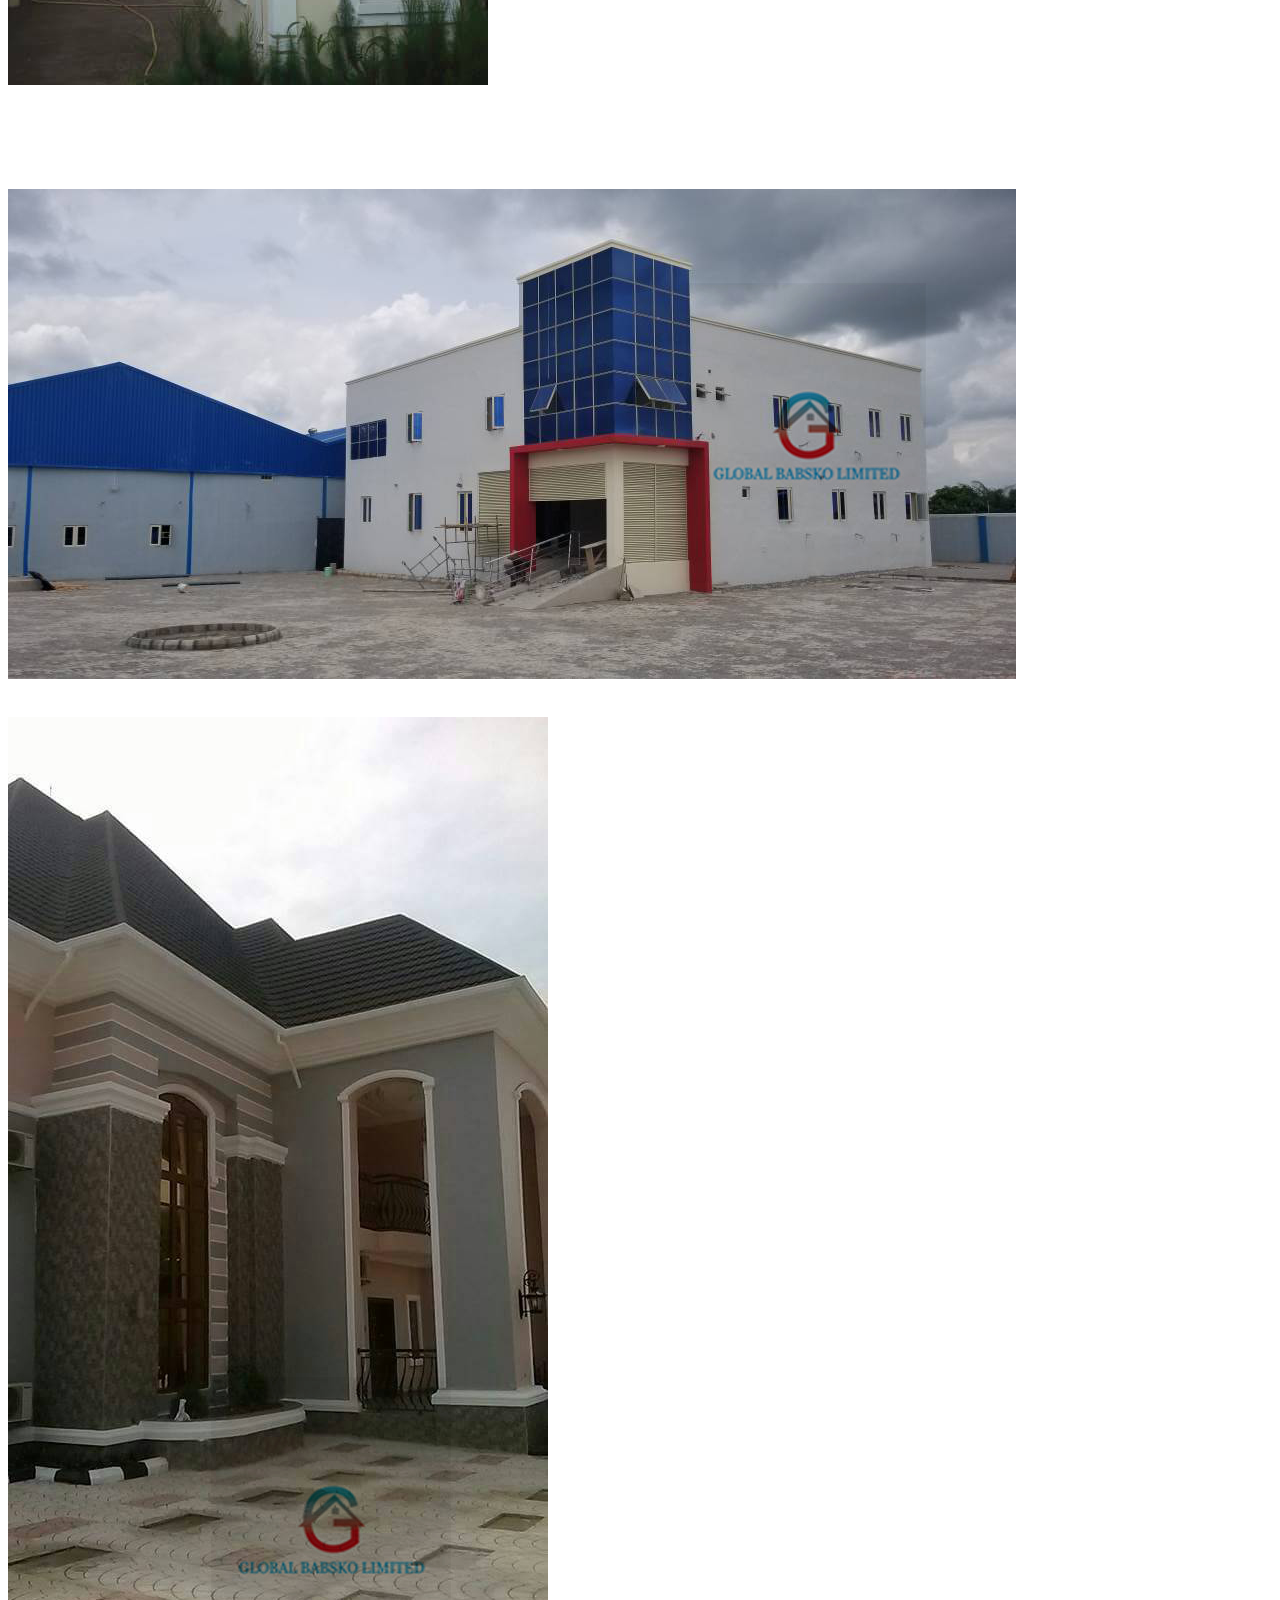
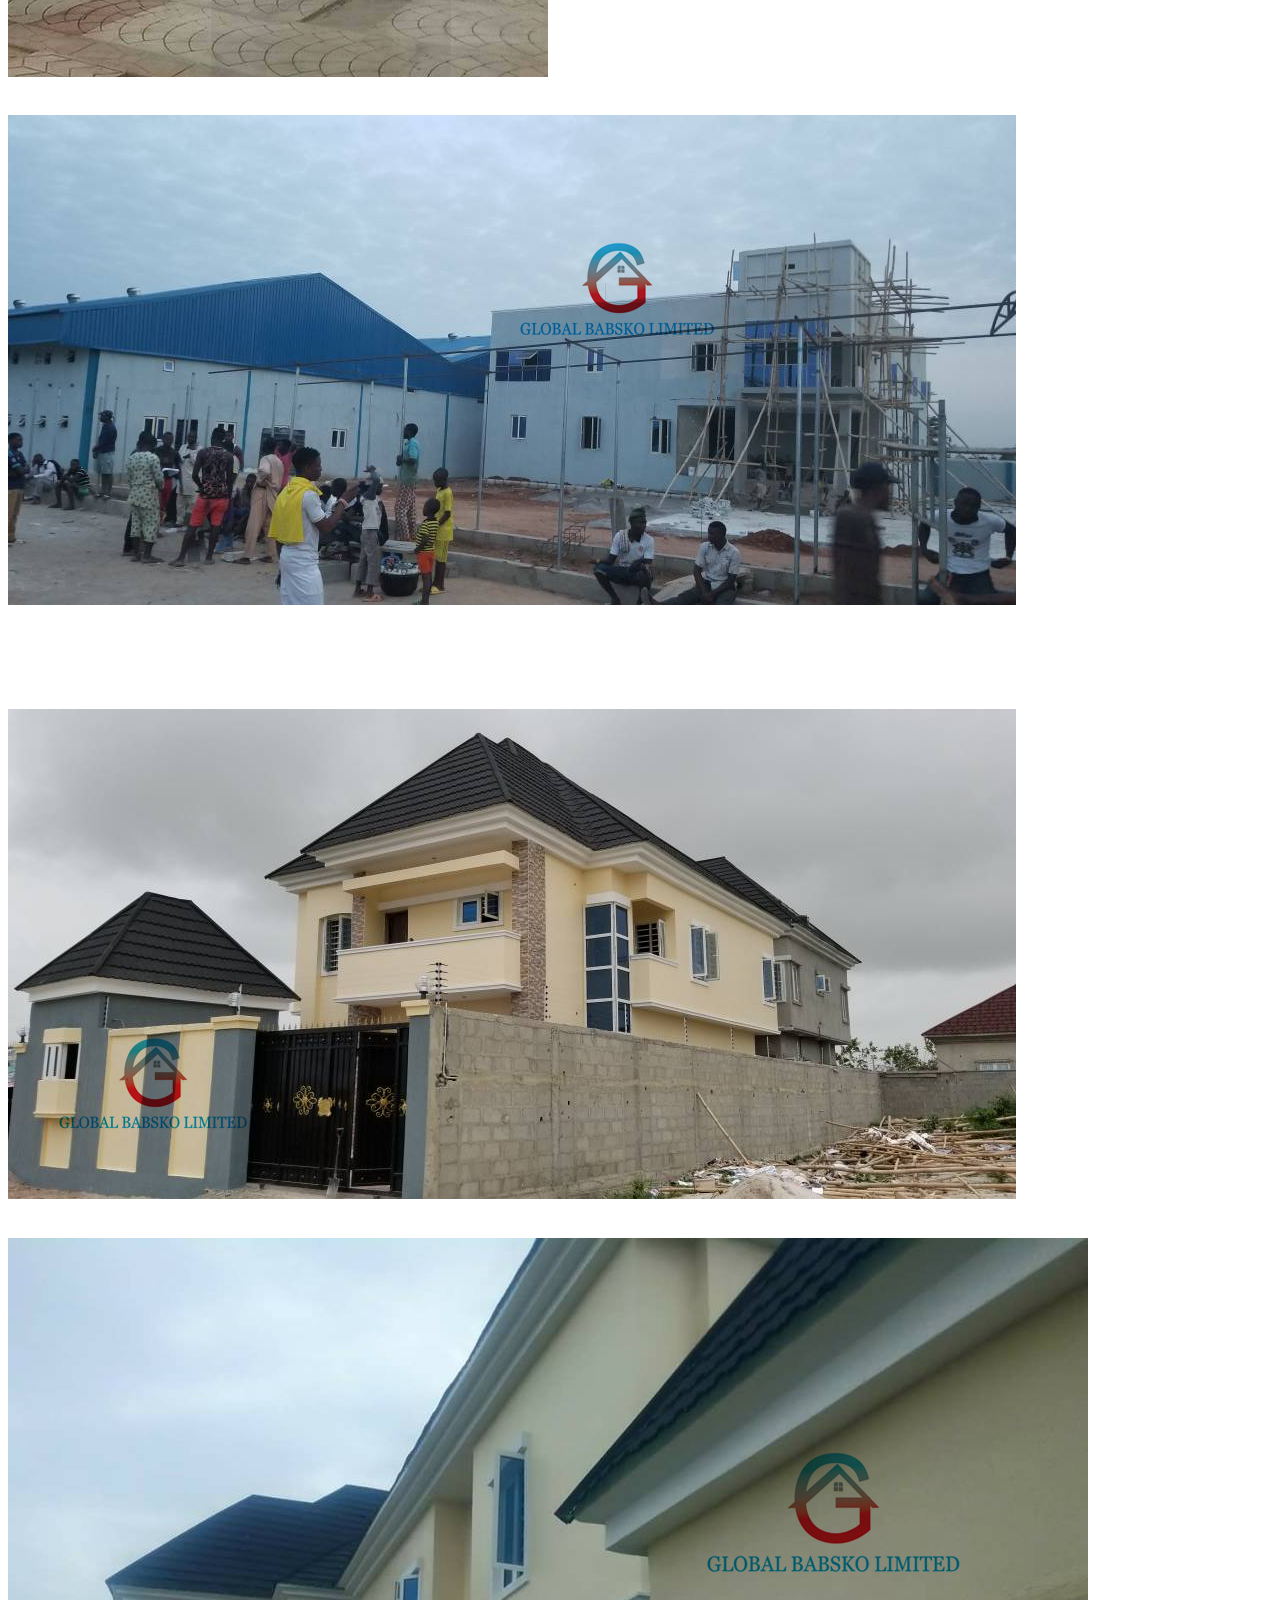
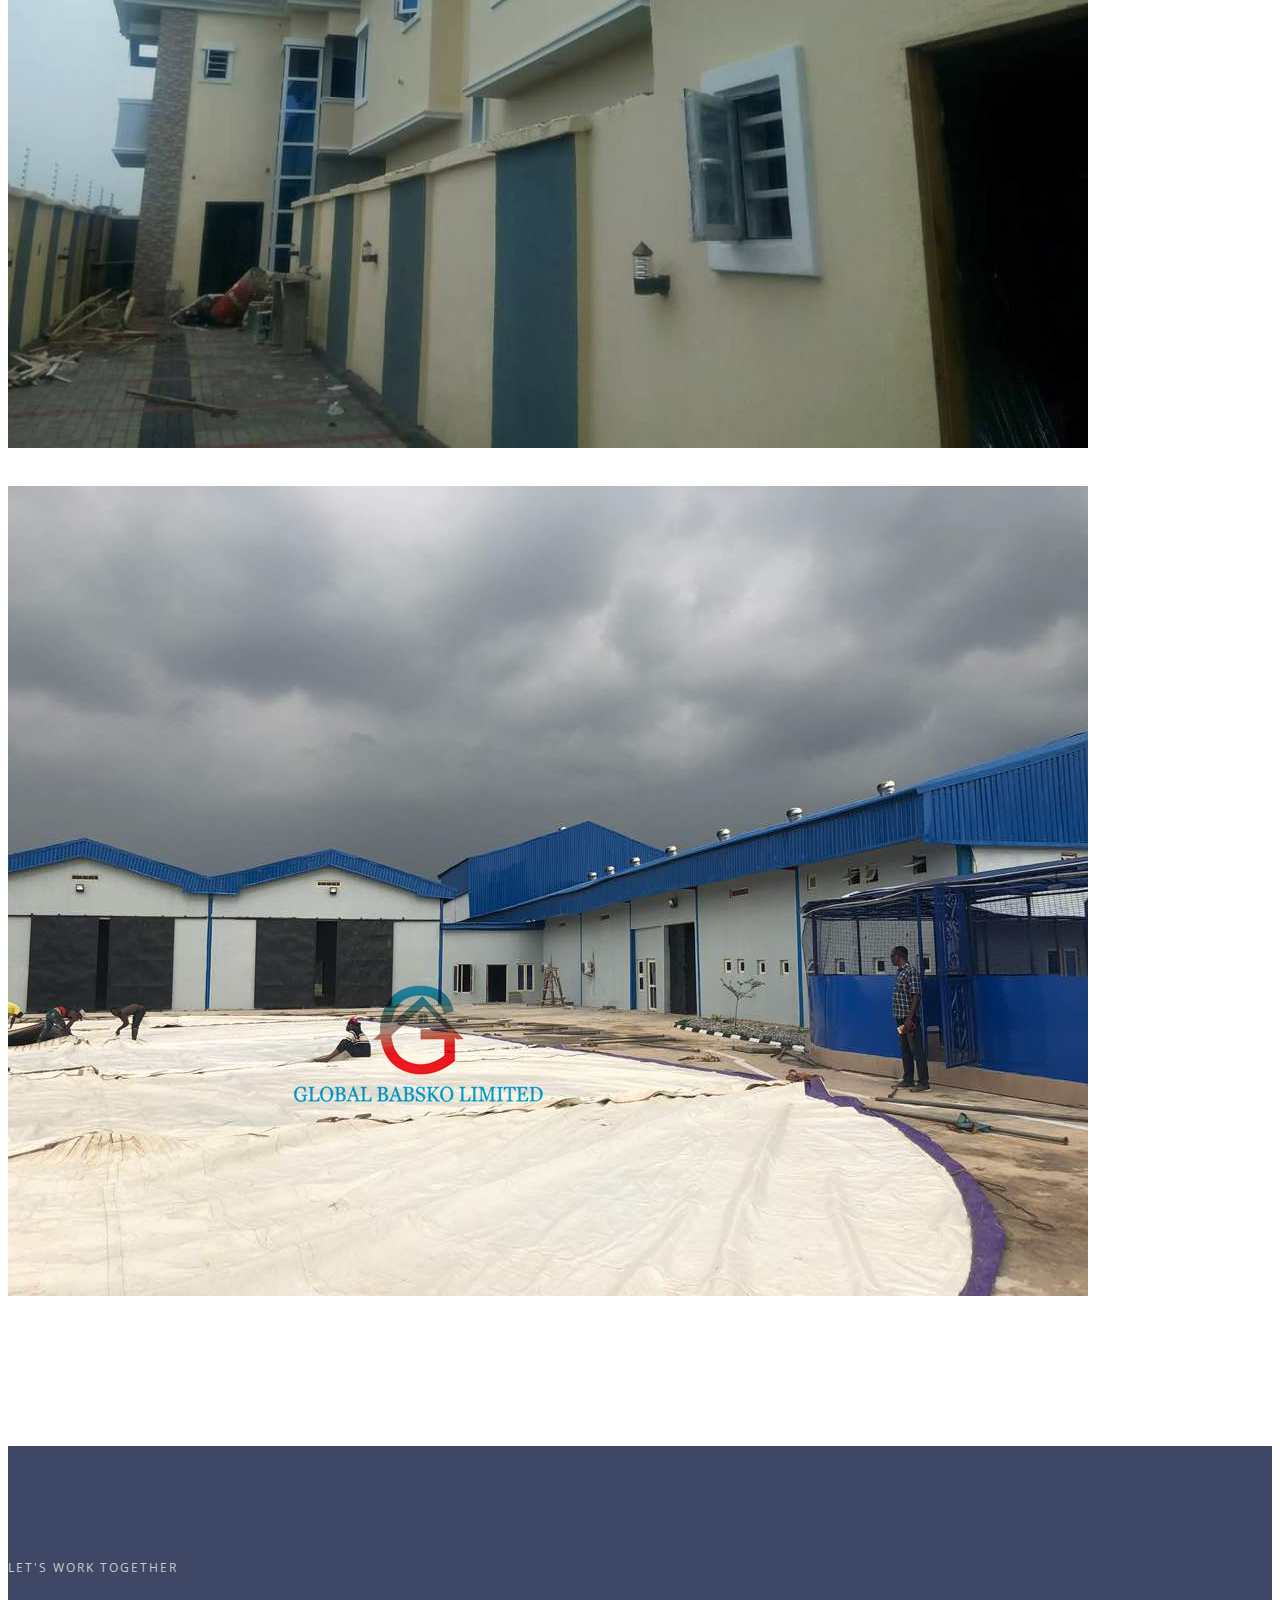
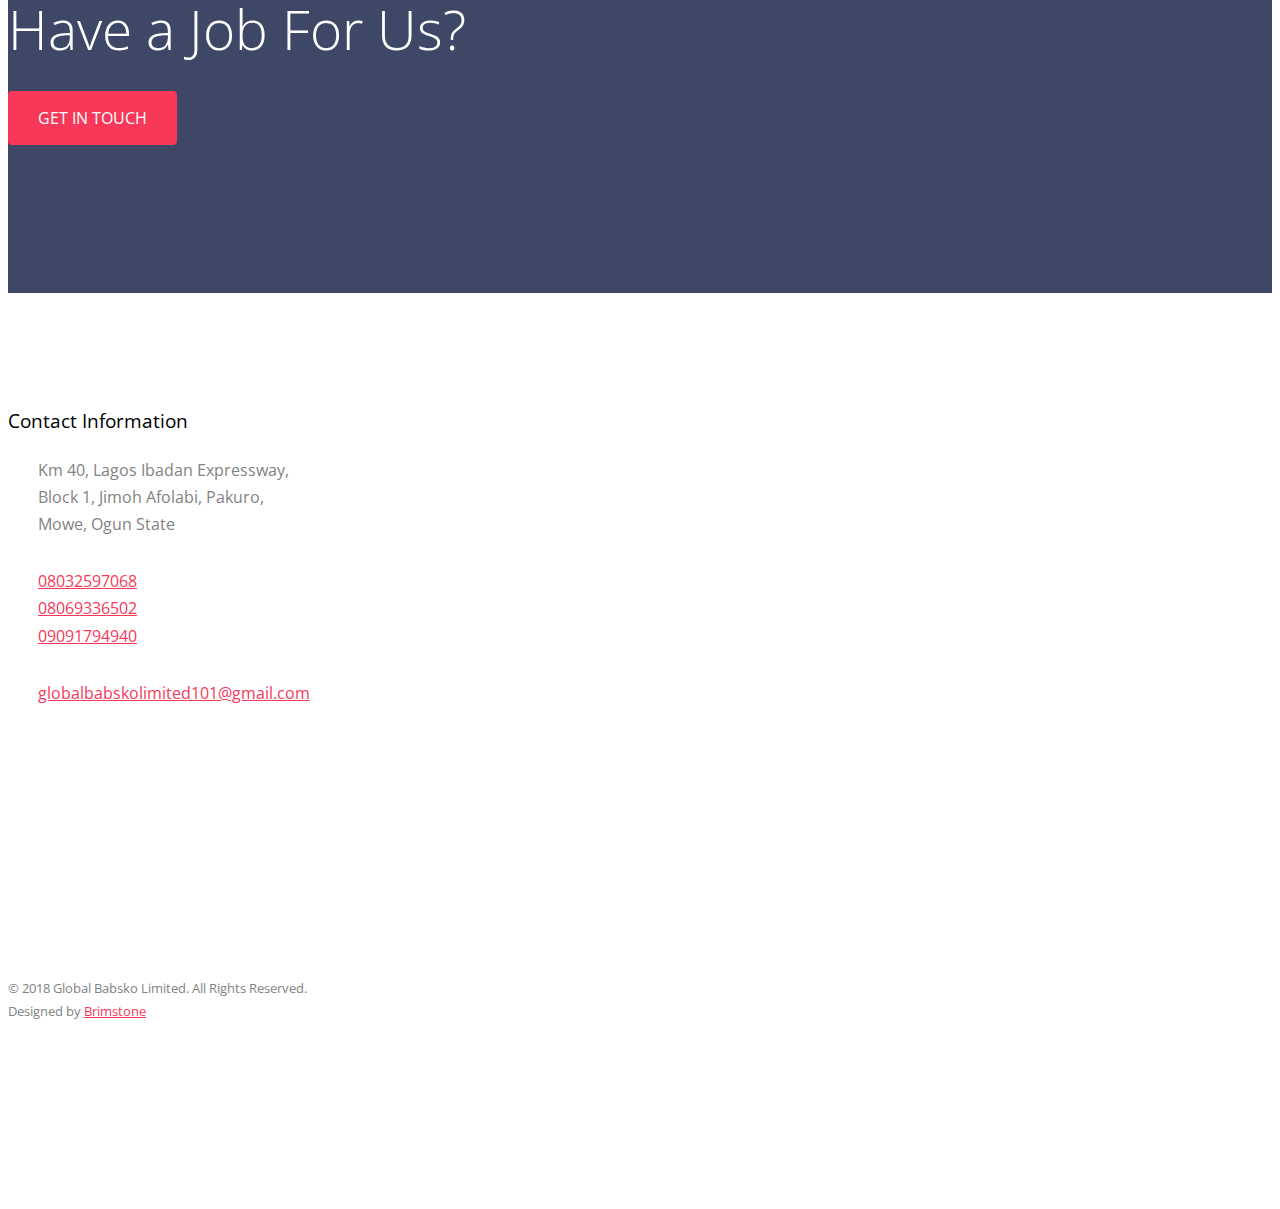
==== commit 58eda4b8: "Merge pull request #5 from MichaelGee/master" ====
--- a/index.html
+++ b/index.html
@@ -17,6 +17,7 @@
 	<meta name="twitter:card" content="" />
 
 	<link href="https://fonts.googleapis.com/css?family=Open+Sans:300,400,700" rel="stylesheet">
+    <link rel="stylesheet" href="https://use.fontawesome.com/releases/v5.0.10/css/all.css" crossorigin="anonymous">
 	
 	<!-- Animate.css -->
 	<link rel="stylesheet" href="css/animate.css">
@@ -43,6 +44,52 @@
 		
 	<div class="fh5co-loader"></div>
 	
+		<div id="form" class="container">
+			<div class="row">
+					<i class="fas fa-times" id="exit"></i>
+					<div class="col-md-6 animate-box">
+					
+							<form action="#">
+								<div class="row form-group">
+									<div class="col-md-6">
+										<label for="fname">First Name</label>
+										<input type="text" id="fname" class="form-control" placeholder="Your firstname">
+									</div>
+									<div class="col-md-6">
+										<label for="lname">Last Name</label>
+										<input type="text" id="lname" class="form-control" placeholder="Your lastname">
+									</div>
+								</div>
+		
+								<div class="row form-group">
+									<div class="col-md-12">
+										<label for="email">Email</label>
+										<input type="text" id="email" class="form-control" placeholder="Your email address">
+									</div>
+								</div>
+		
+								<div class="row form-group">
+									<div class="col-md-12">
+										<label for="subject">Type of Job</label>
+										<input type="text" id="subject" class="form-control" placeholder="Your subject of this message">
+									</div>
+								</div>
+		
+								<div class="row form-group">
+									<div class="col-md-12">
+										<label for="message">Message</label>
+										<textarea name="message" id="message" cols="30" rows="10" class="form-control" placeholder="Say something about us"></textarea>
+									</div>
+								</div>
+								<div class="form-group">
+									<input type="submit" value="Send Message" class="btn btn-lg btn-primary">
+								</div>
+		
+							</form>		
+						</div>
+			</div>
+		</div>
+
 	<div id="page">
 	<nav class="fh5co-nav" role="navigation">
 		<div class="container">
@@ -282,7 +329,7 @@
 				<div class="col-md-8 col-md-offset-2 text-center fh5co-heading">
 					<span>Let's work together</span>
 					<h2>Have a Job For Us?</h2>
-					<p><button type="submit" class="btn btn-primary">Get In Touch</button></p>
+					<p><button id="contact" type="submit" class="btn btn-primary">Get In Touch</button></p>
 				</div>
 			</div>
 		</div>
@@ -304,46 +351,7 @@
 					</div>
 
 				</div>
-				<div class="col-md-6 animate-box">
-					<h3>Get In Touch</h3>
-					<form action="#">
-						<div class="row form-group">
-							<div class="col-md-6">
-								<label for="fname">First Name</label>
-								<input type="text" id="fname" class="form-control" placeholder="Your firstname">
-							</div>
-							<div class="col-md-6">
-								<label for="lname">Last Name</label>
-								<input type="text" id="lname" class="form-control" placeholder="Your lastname">
-							</div>
-						</div>
-
-						<div class="row form-group">
-							<div class="col-md-12">
-								<label for="email">Email</label>
-								<input type="text" id="email" class="form-control" placeholder="Your email address">
-							</div>
-						</div>
-
-						<div class="row form-group">
-							<div class="col-md-12">
-								<label for="subject">Subject</label>
-								<input type="text" id="subject" class="form-control" placeholder="Your subject of this message">
-							</div>
-						</div>
-
-						<div class="row form-group">
-							<div class="col-md-12">
-								<label for="message">Message</label>
-								<textarea name="message" id="message" cols="30" rows="10" class="form-control" placeholder="Say something about us"></textarea>
-							</div>
-						</div>
-						<div class="form-group">
-							<input type="submit" value="Send Message" class="btn btn-lg btn-primary">
-						</div>
-
-					</form>		
-				</div>
+				
 			</div>
 			
 		</div>
--- a/css/style.css
+++ b/css/style.css
@@ -17,6 +17,18 @@
   line-height: 1.7;
   color: #828282;
   background: #fff;
+}
+
+#form{
+  height: 20px !important;
+  align-content: center;
+}
+
+.fas, #exit{
+  color: black !important;
+  float: right !important;
+  cursor: pointer;
+  font-size: 20px;
 }
 
 #page {
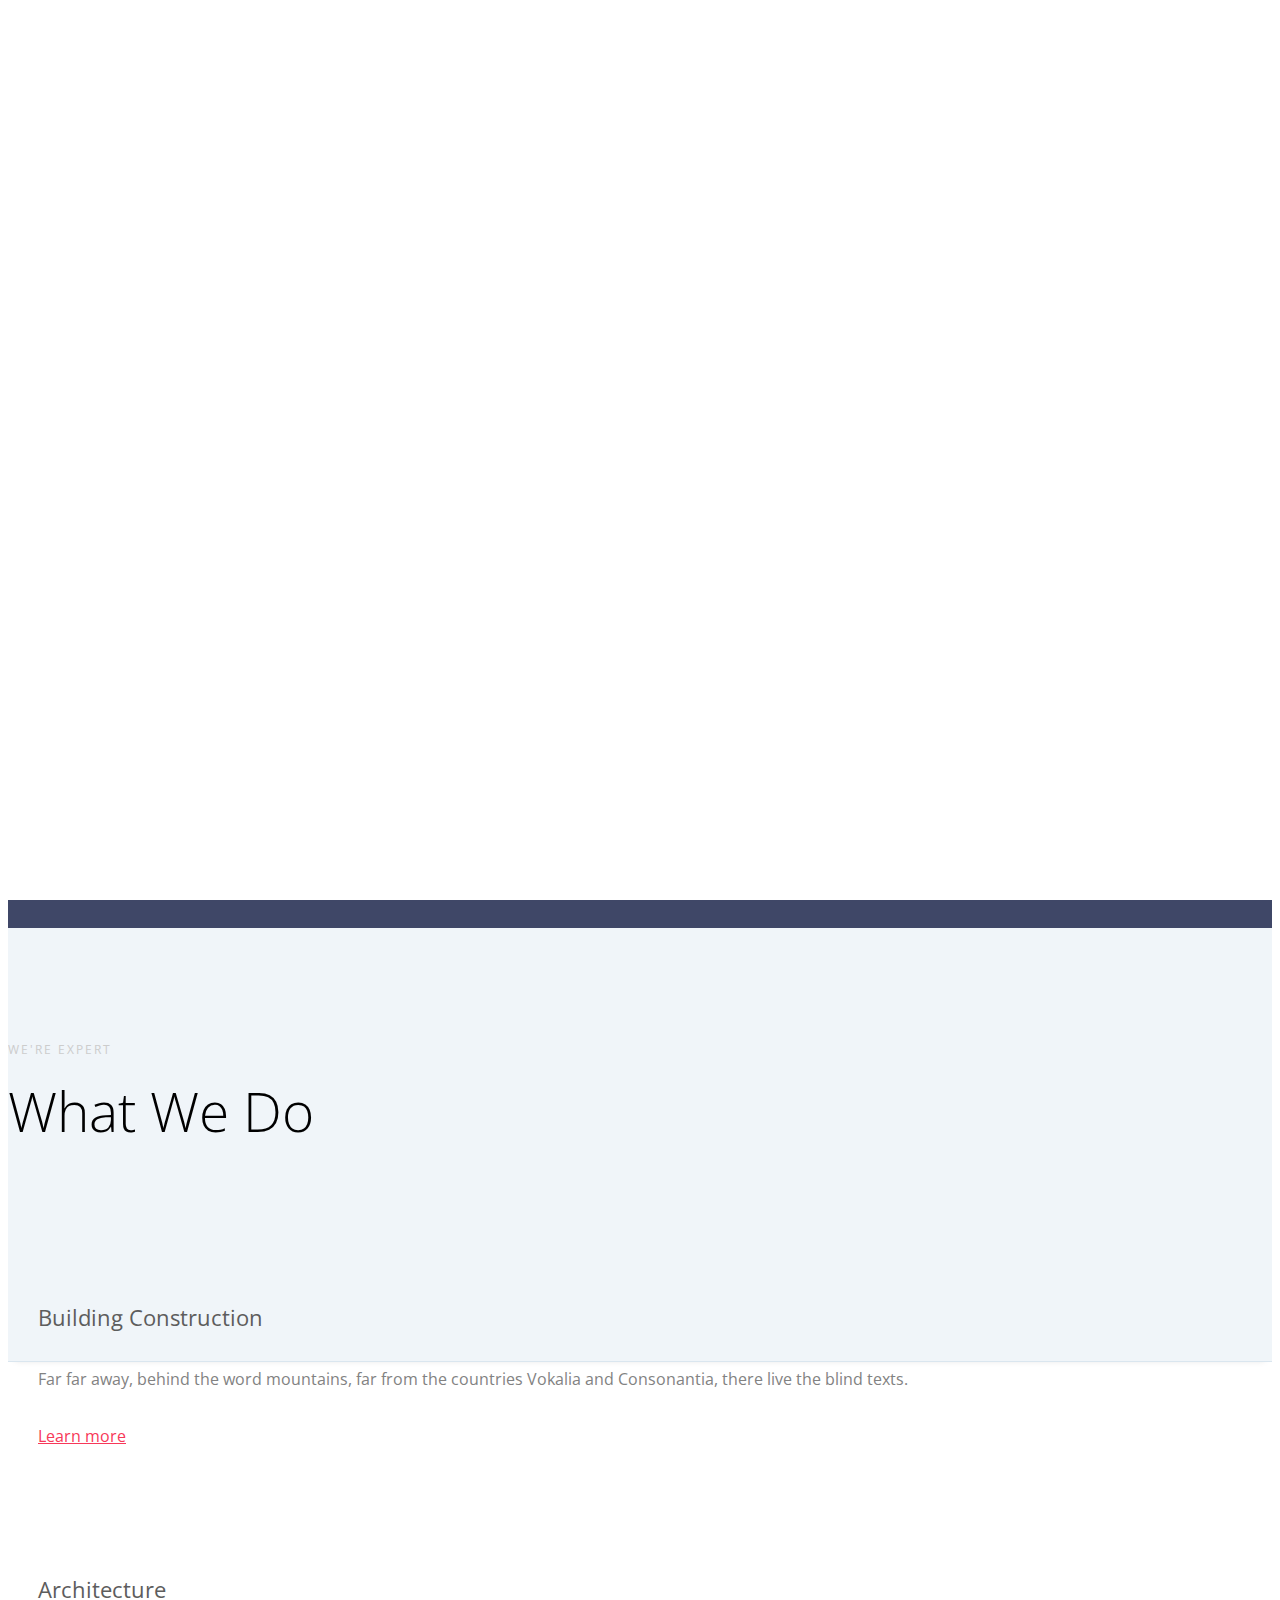
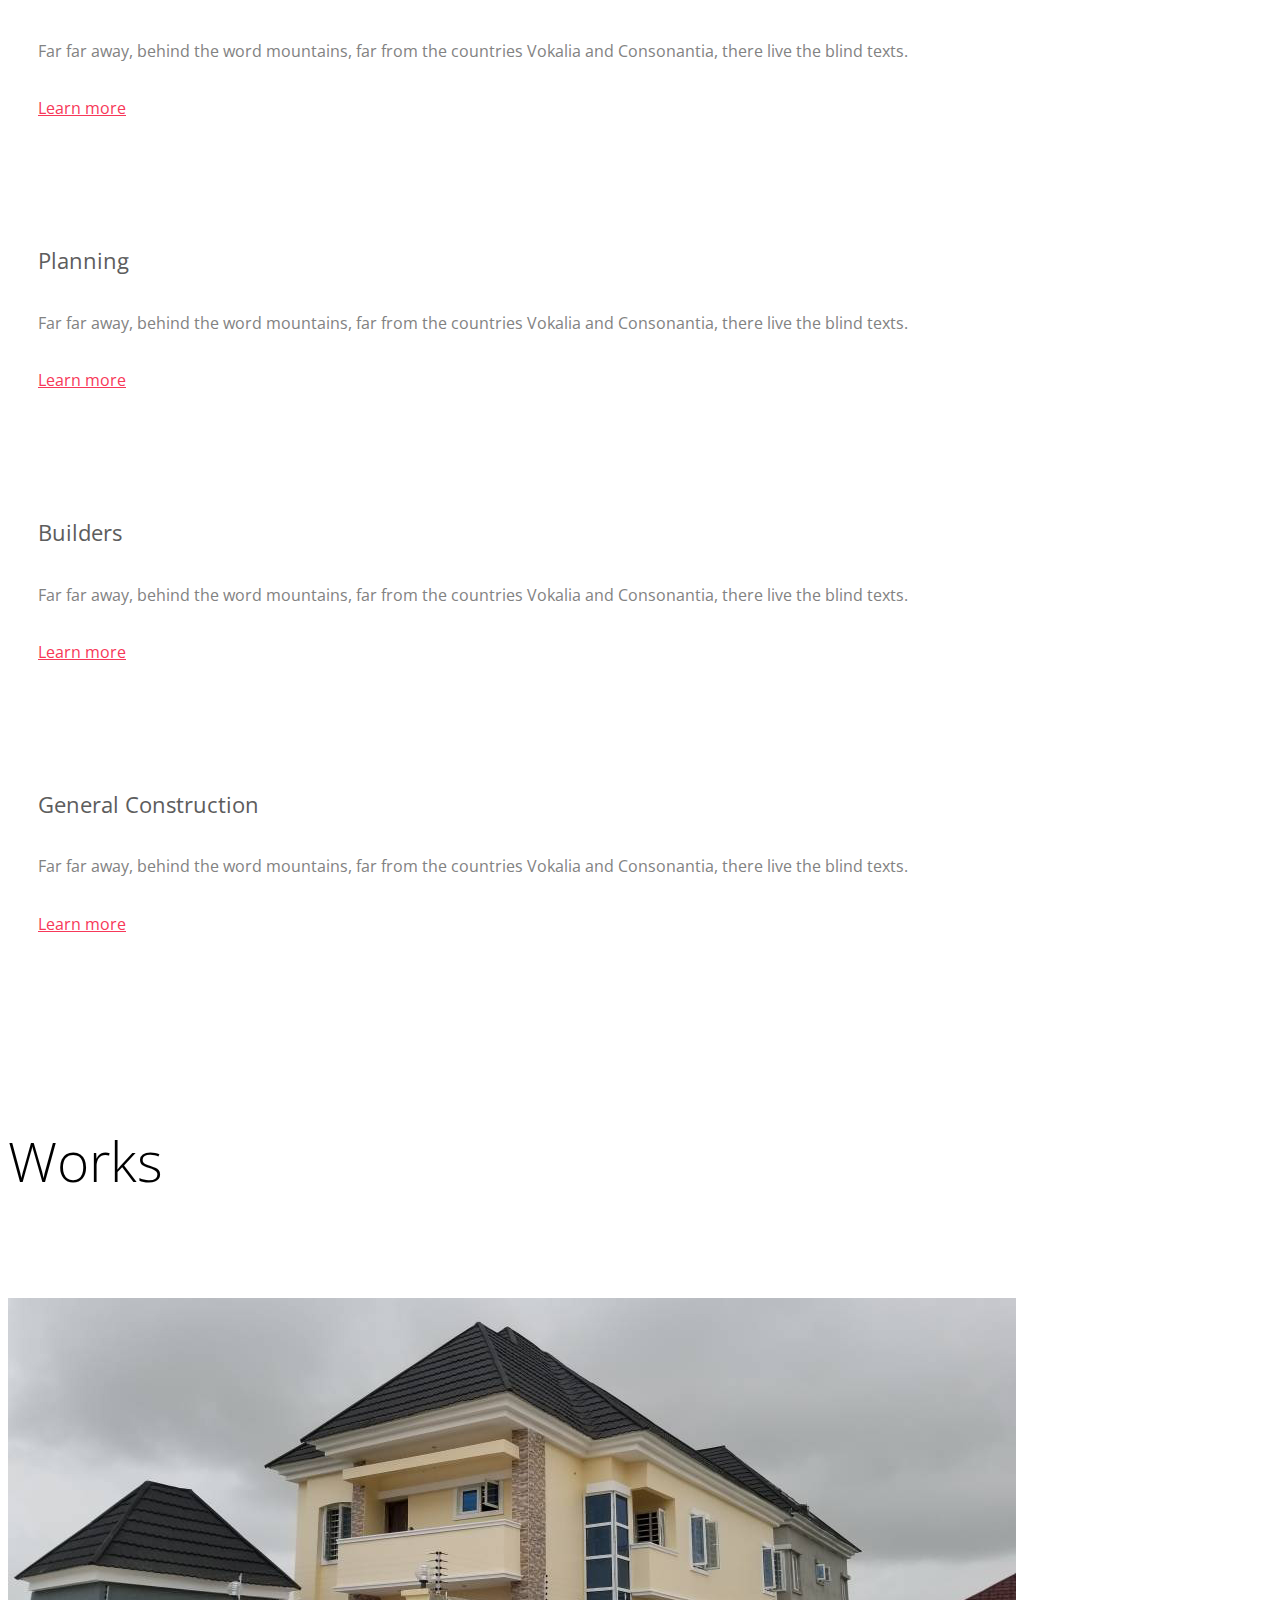
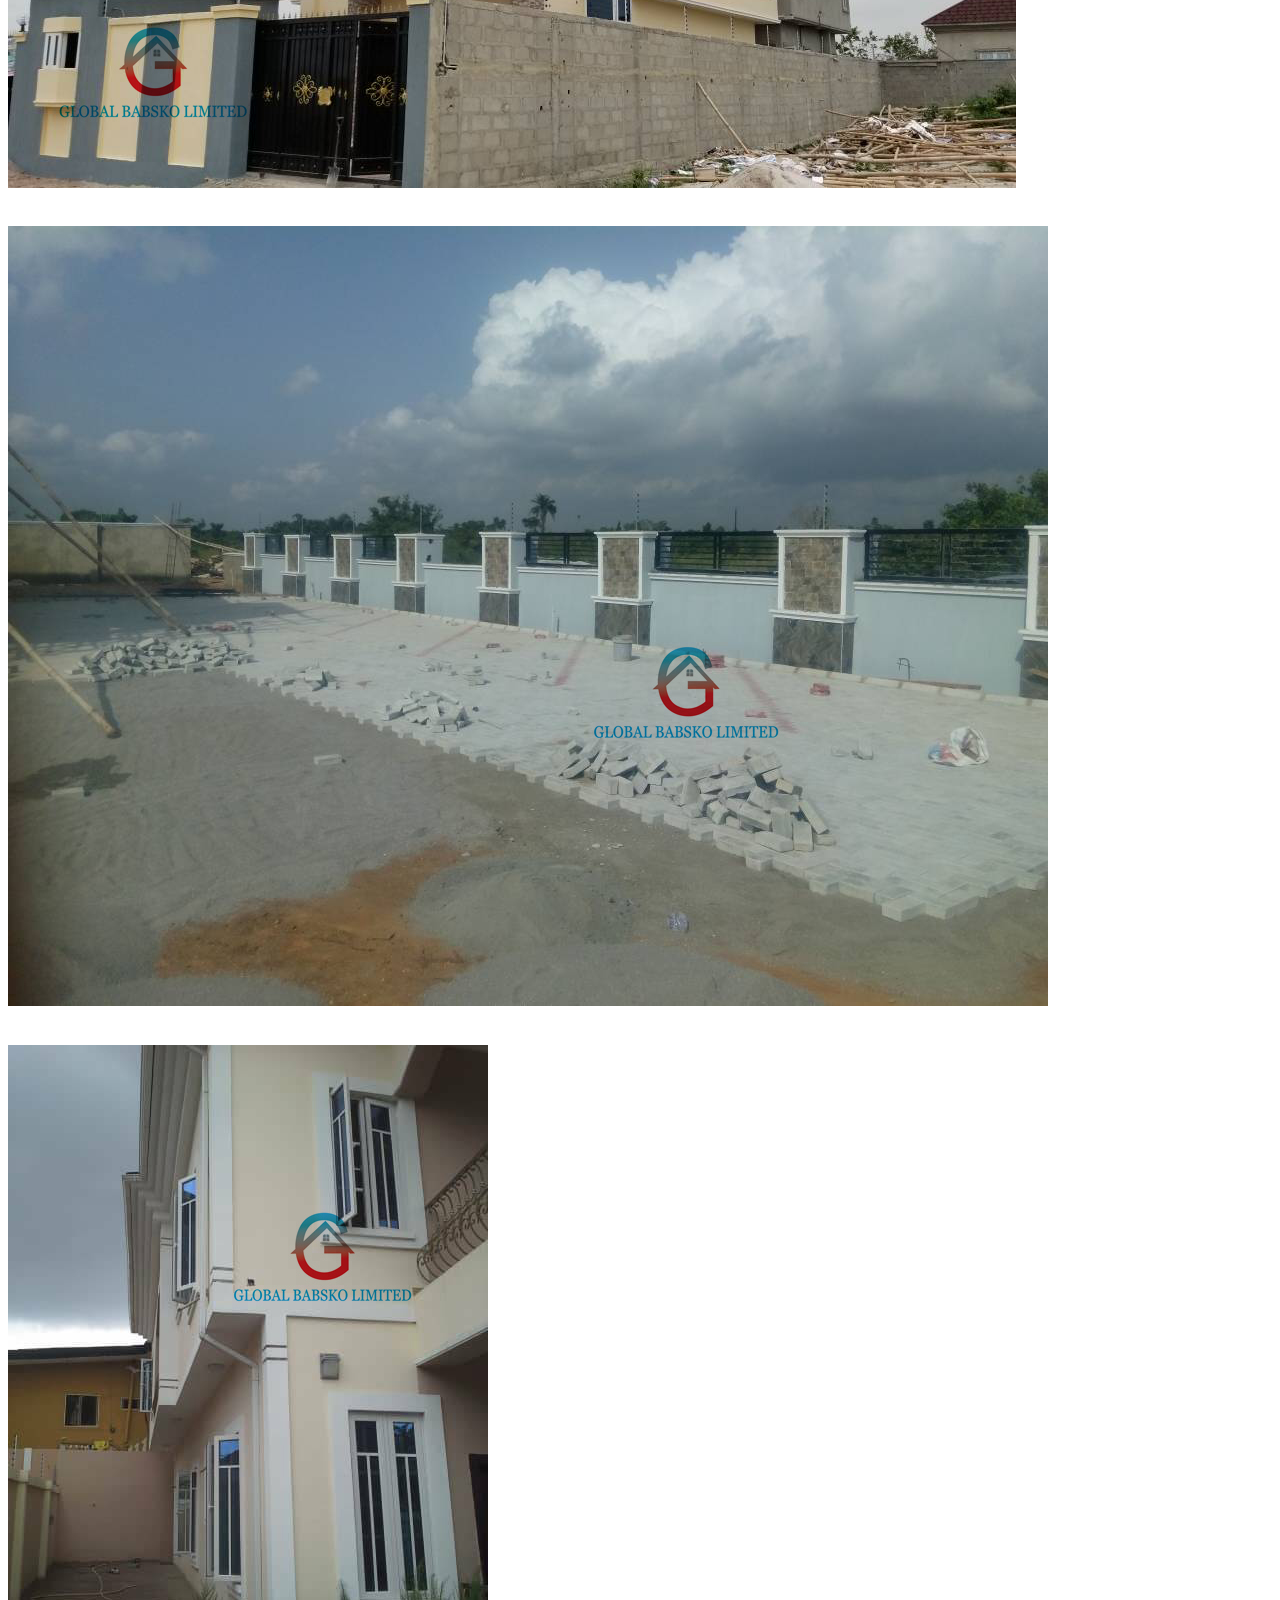
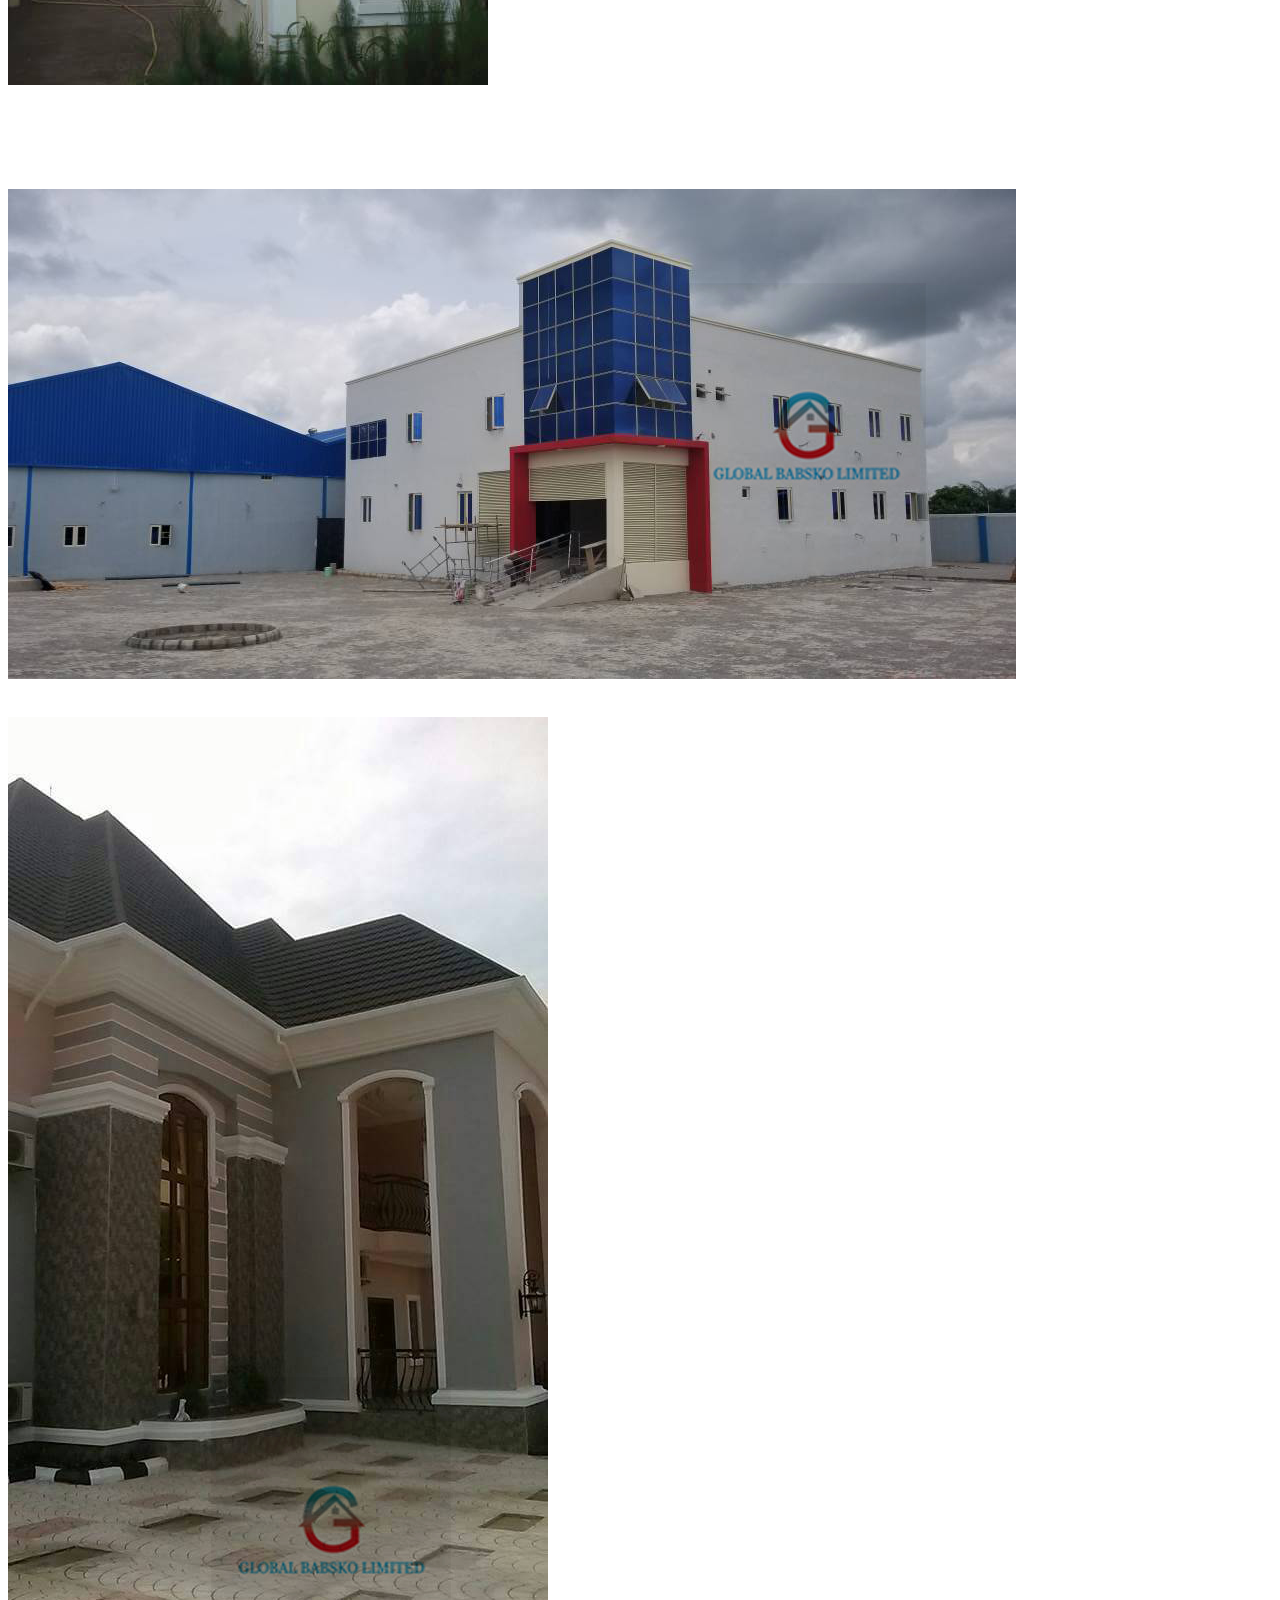
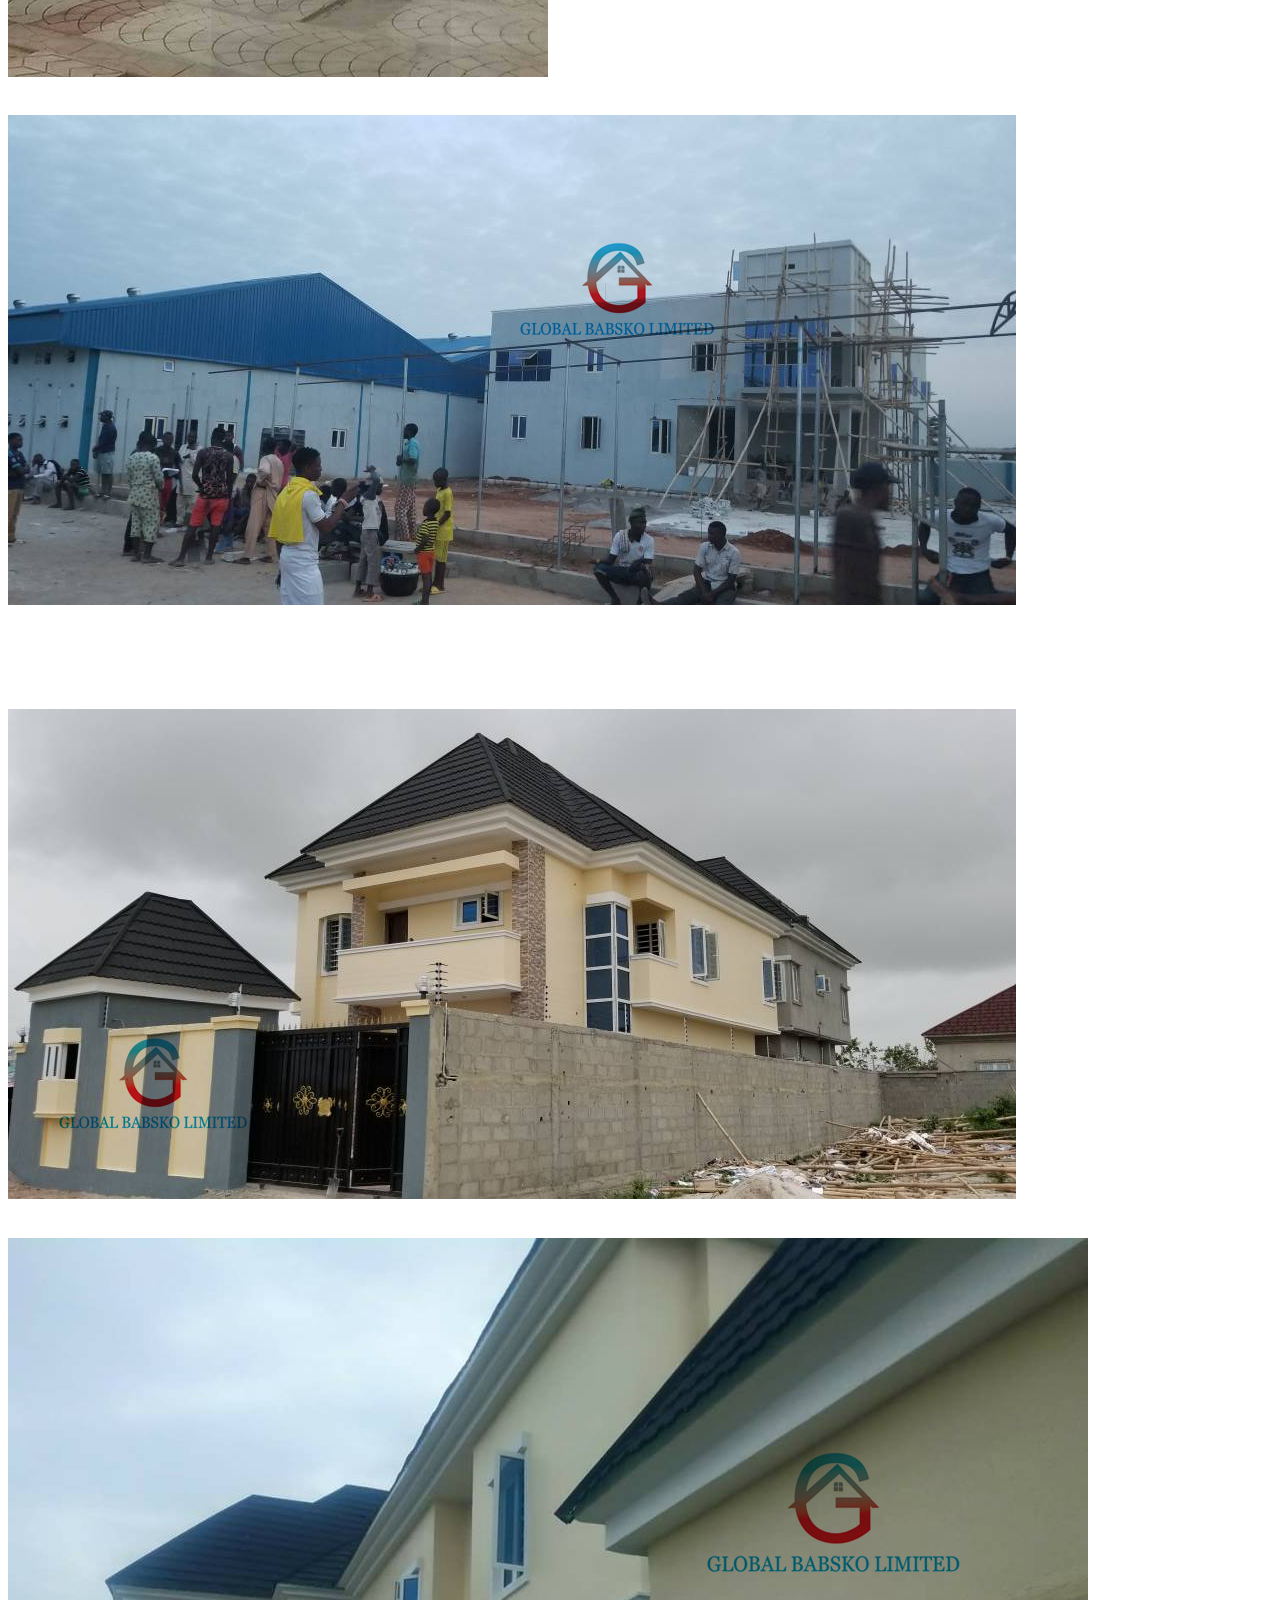
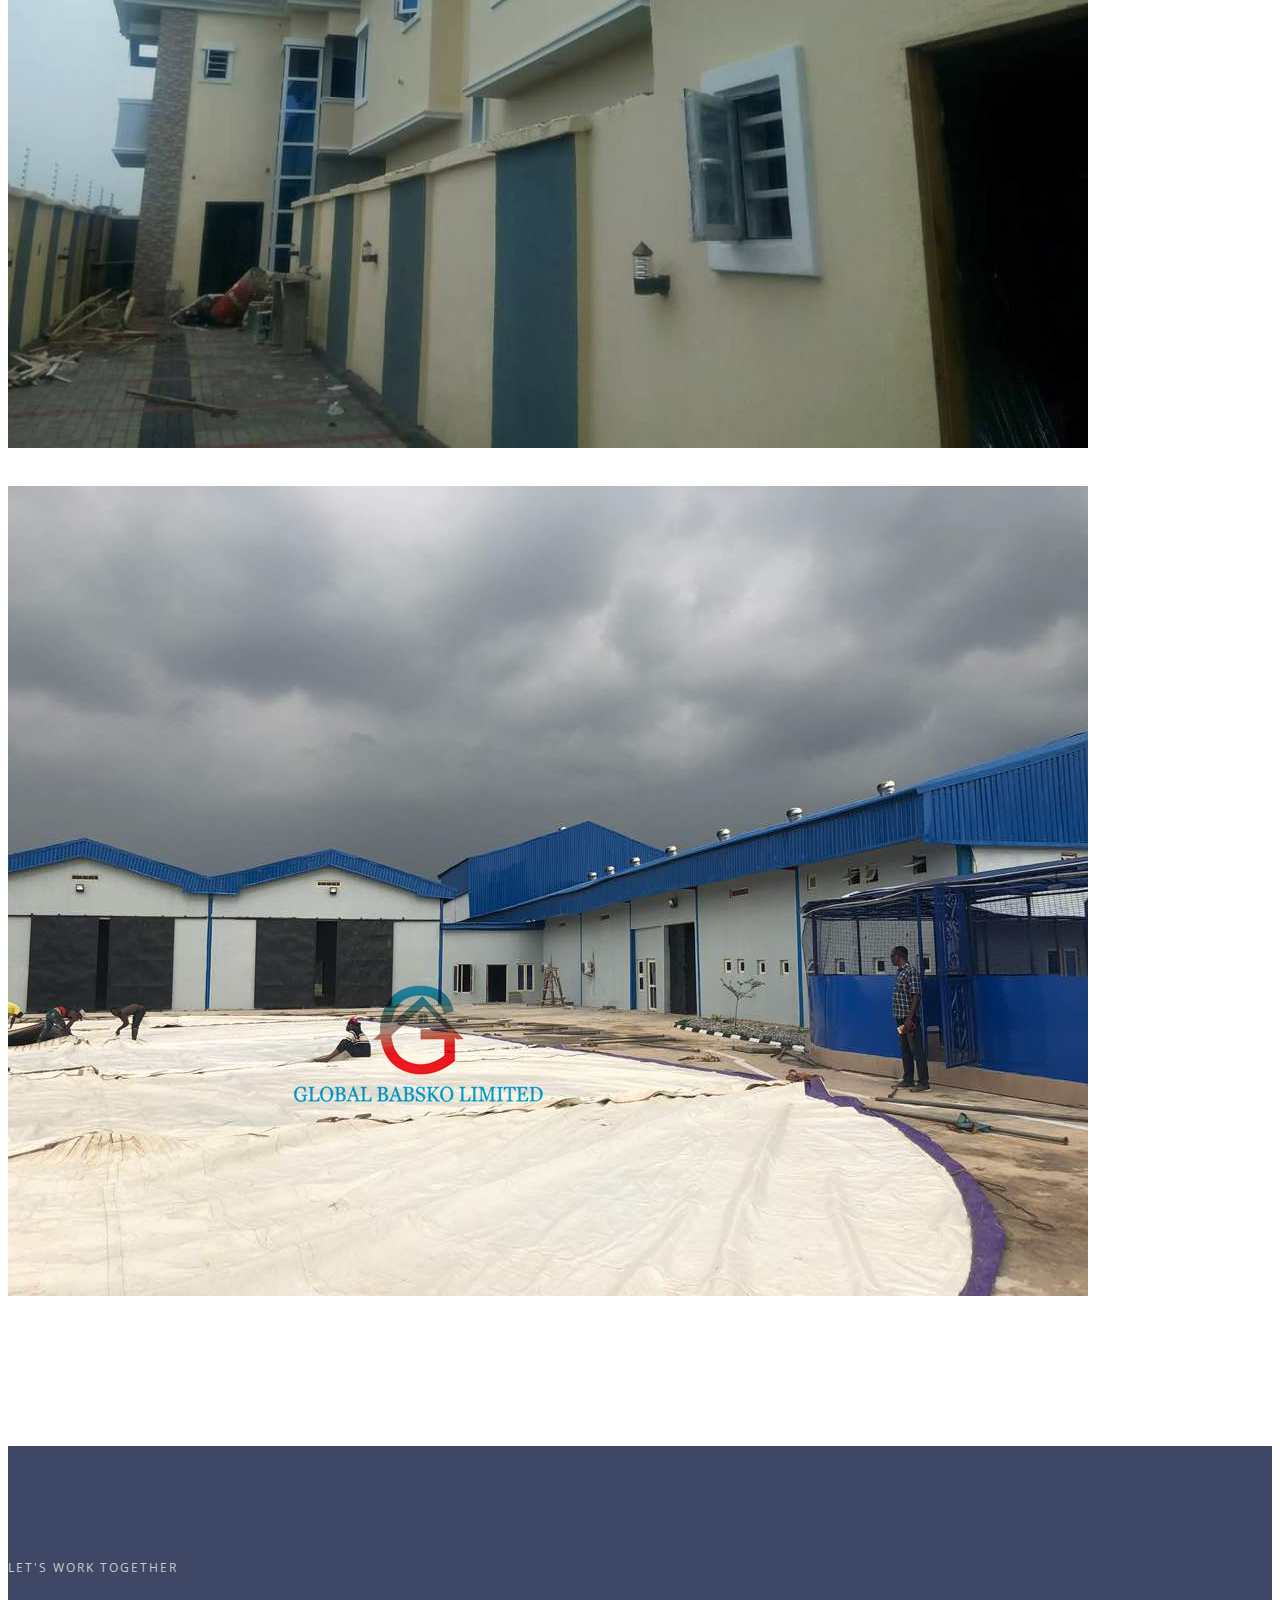
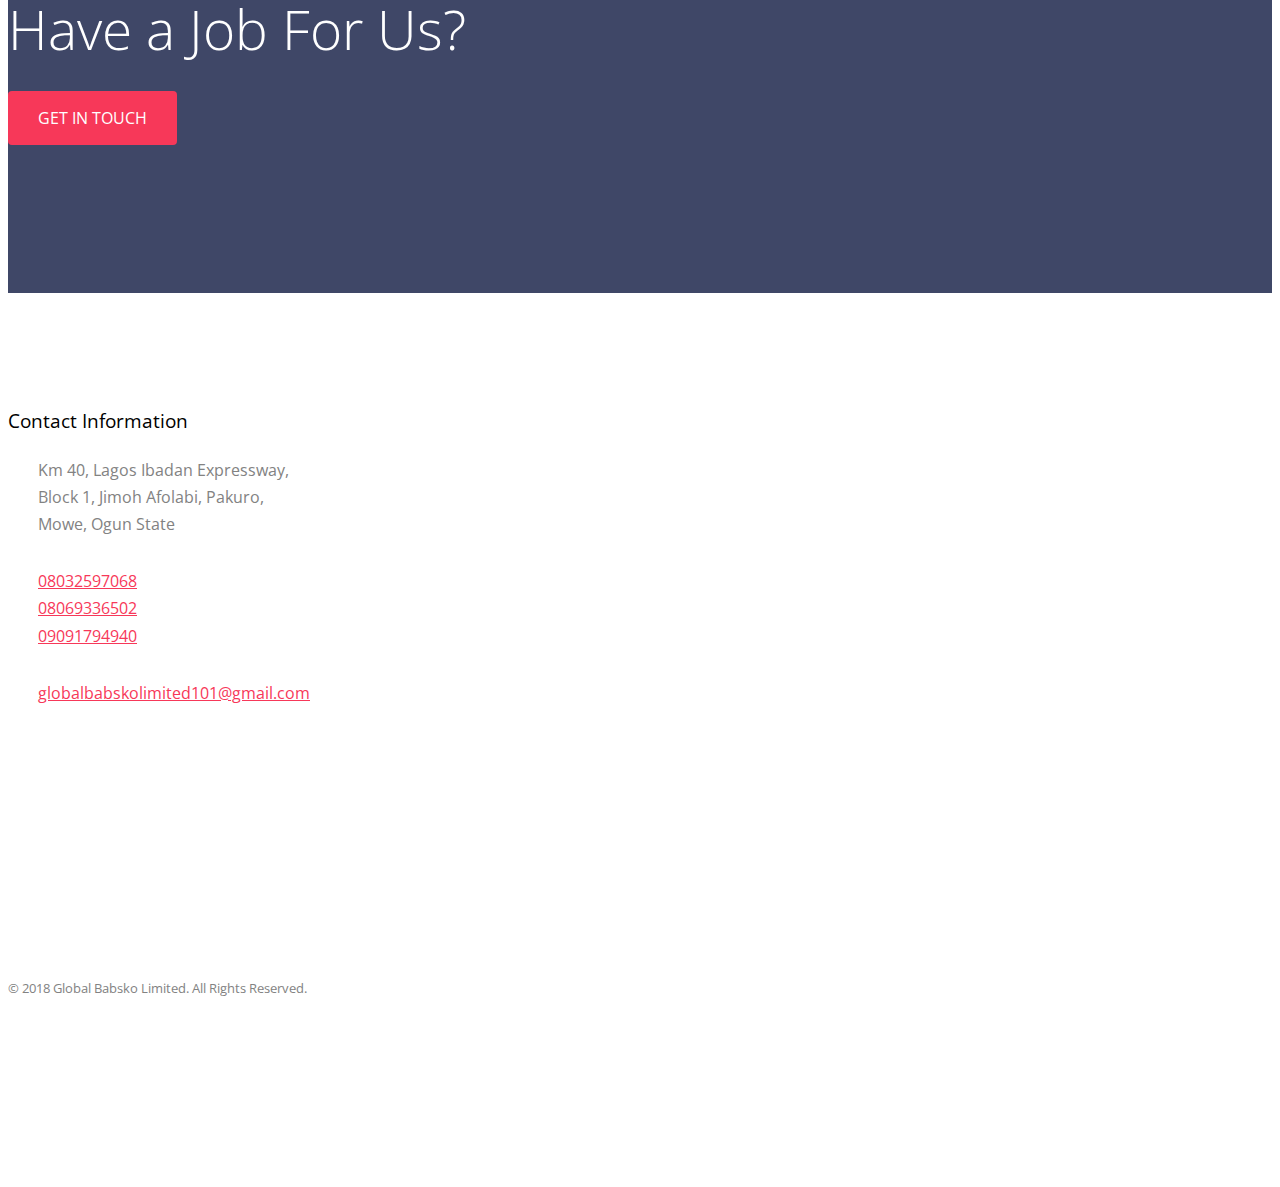
==== commit a8f69c0f: "removed michaels annoying brimstone" ====
--- a/index.html
+++ b/index.html
@@ -366,7 +366,6 @@
 				<div class="col-md-12 text-center">
 					<p>
 						<small class="block">&copy; 2018 Global Babsko Limited. All Rights Reserved.</small> 
-						<small class="block">Designed by <a href="#" target="_blank">Brimstone</small>
 					</p>
 					<p>
 						<ul class="fh5co-social-icons">
